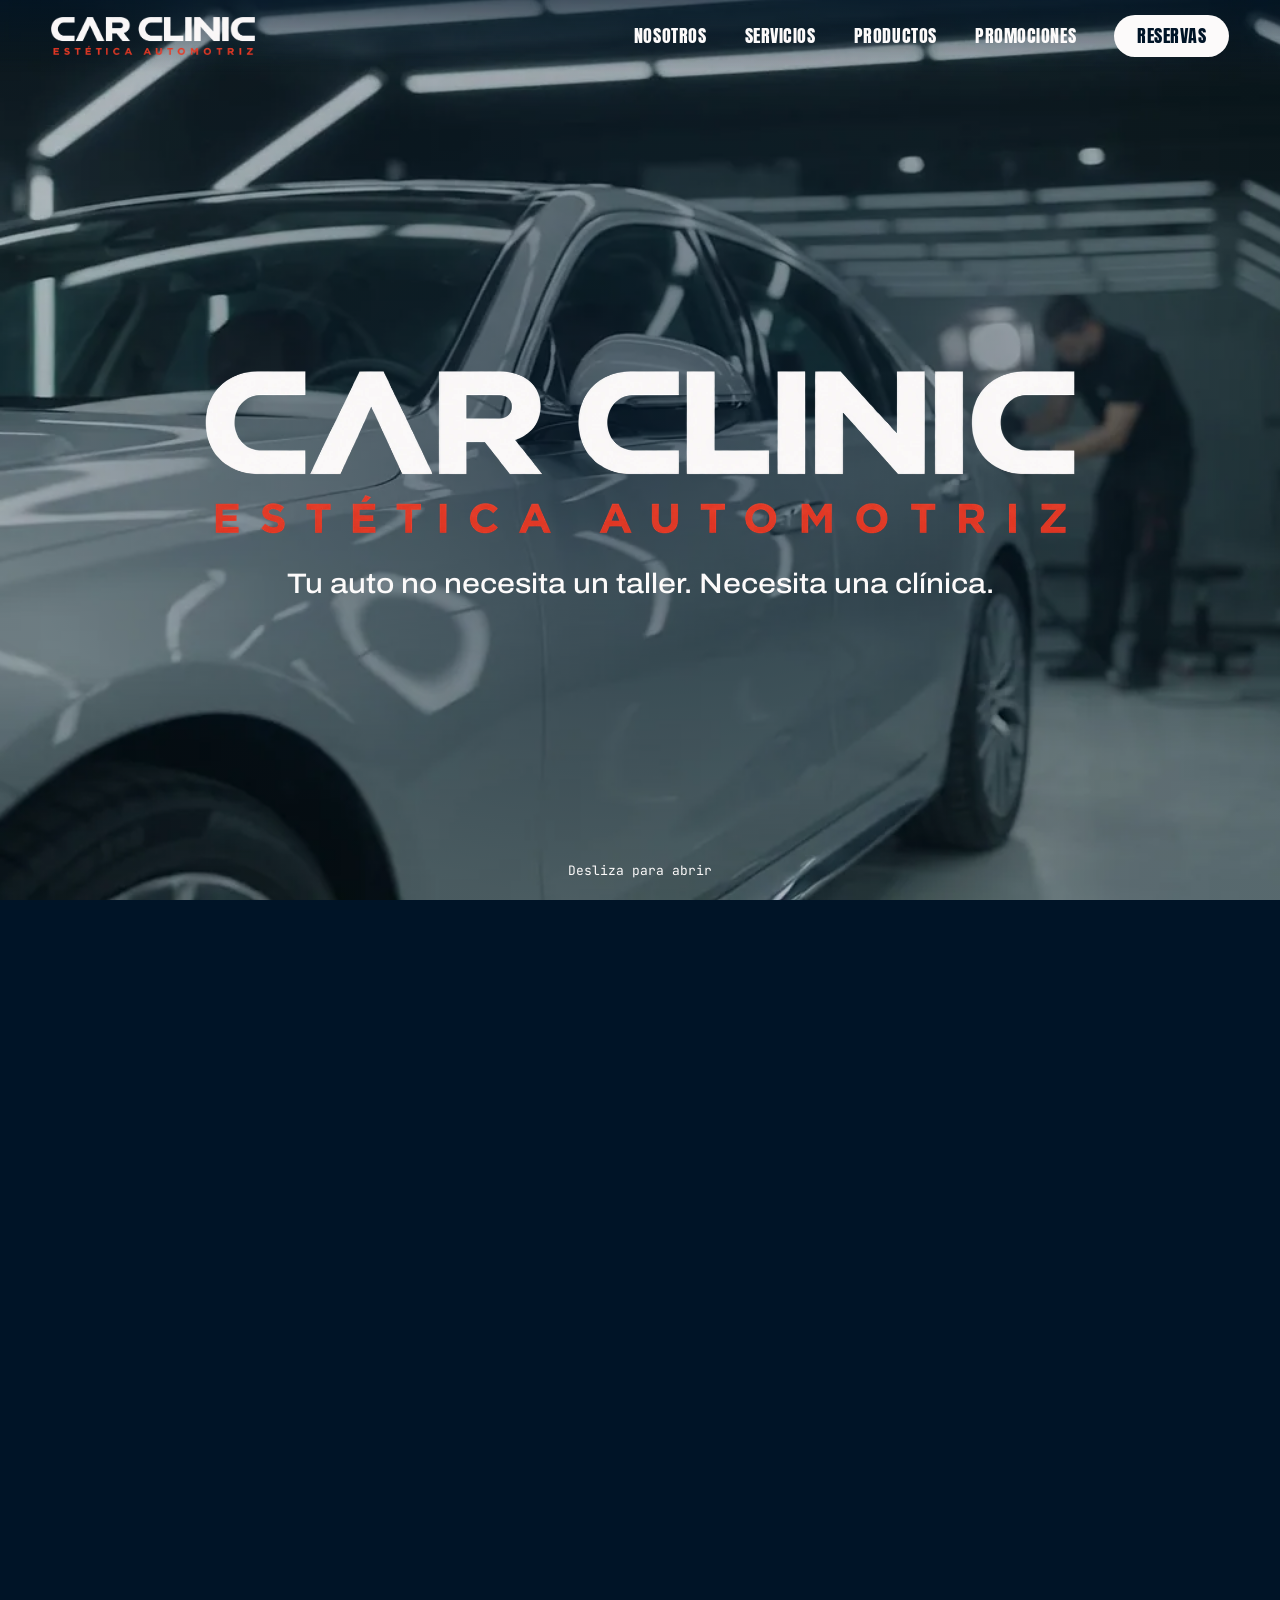
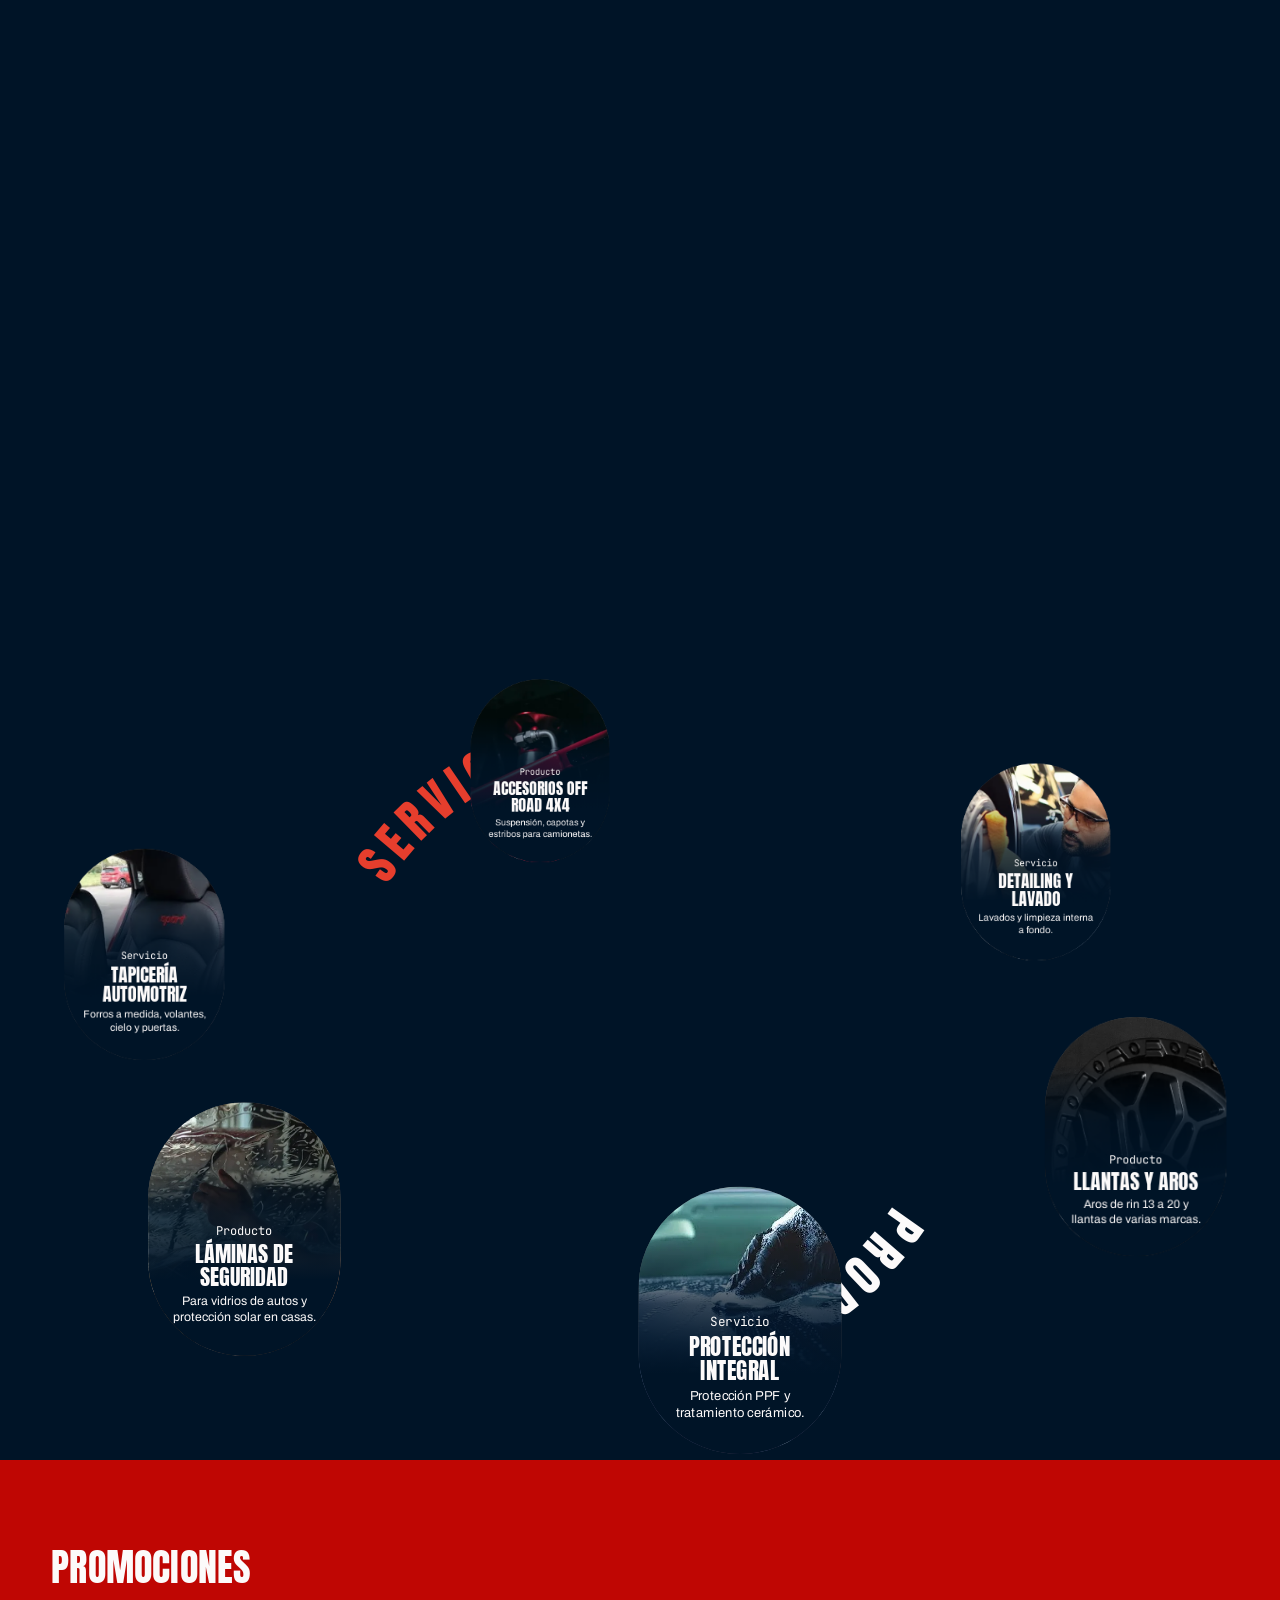
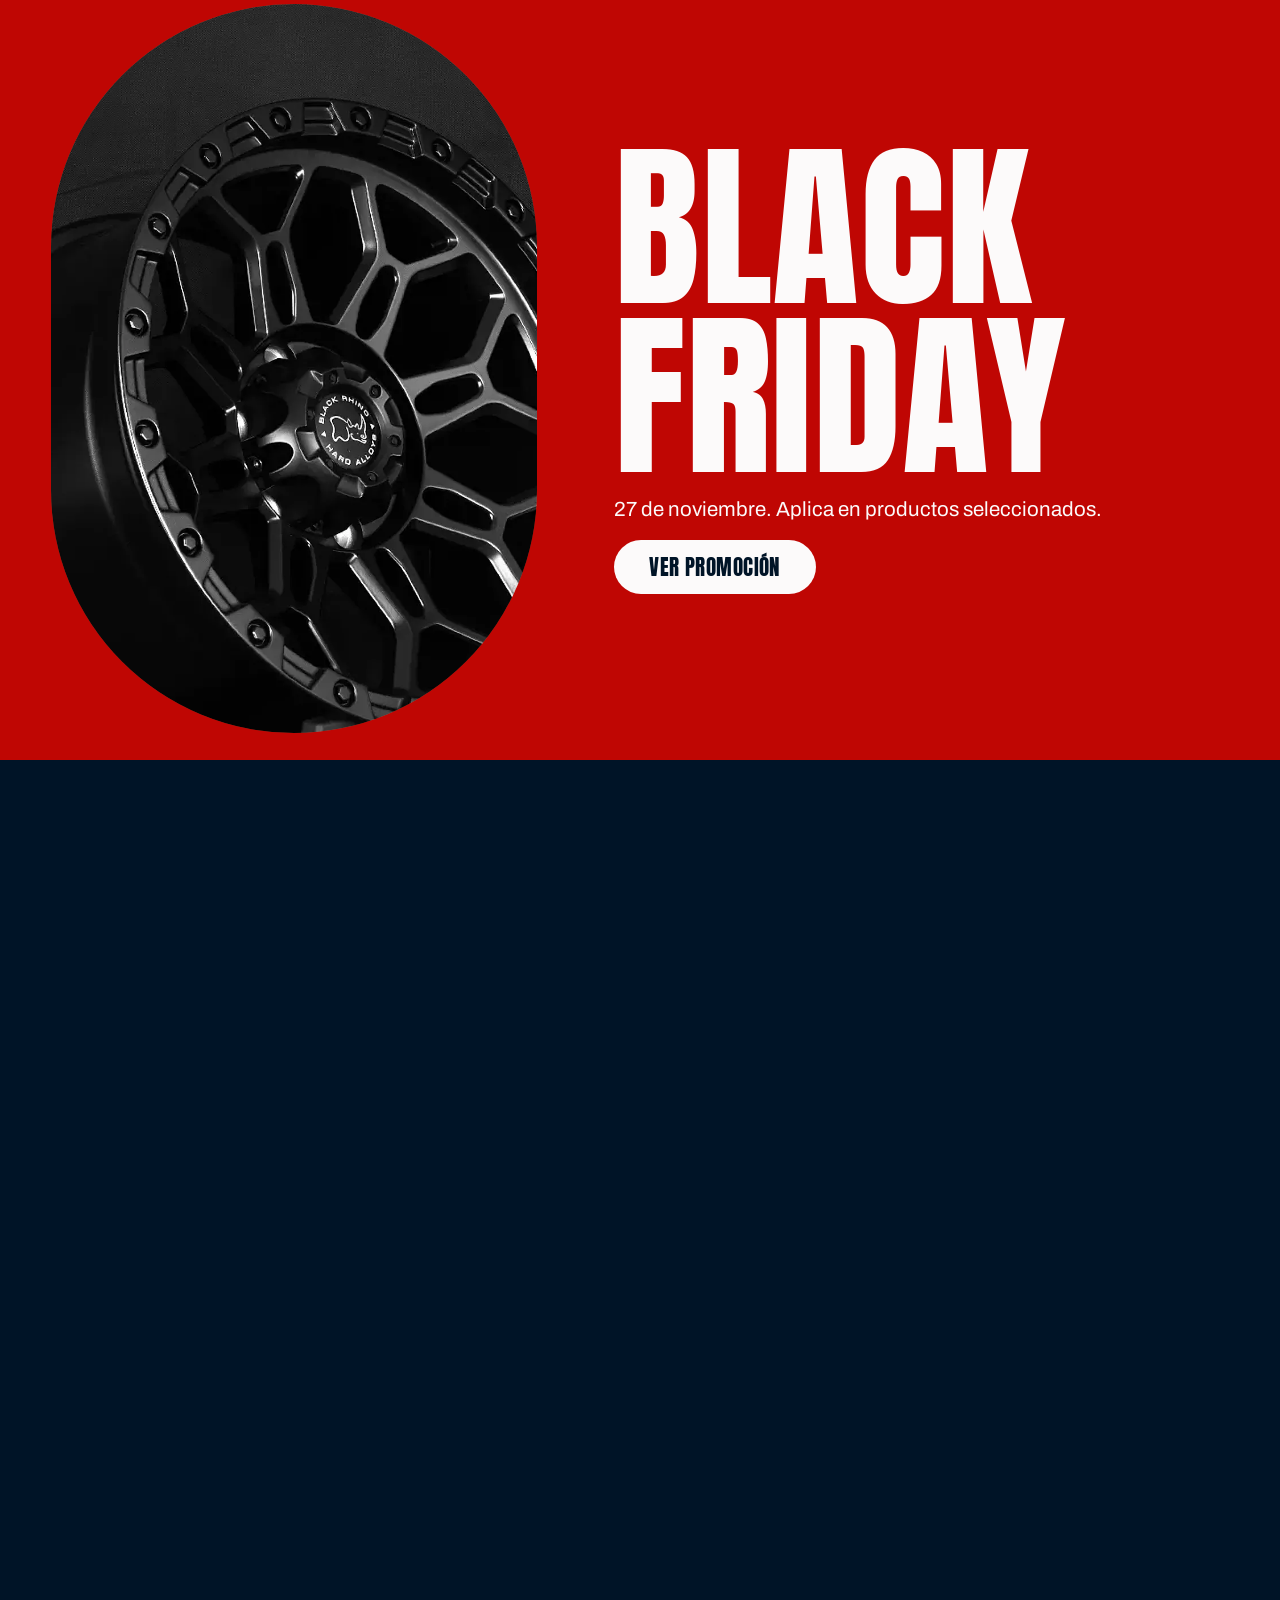
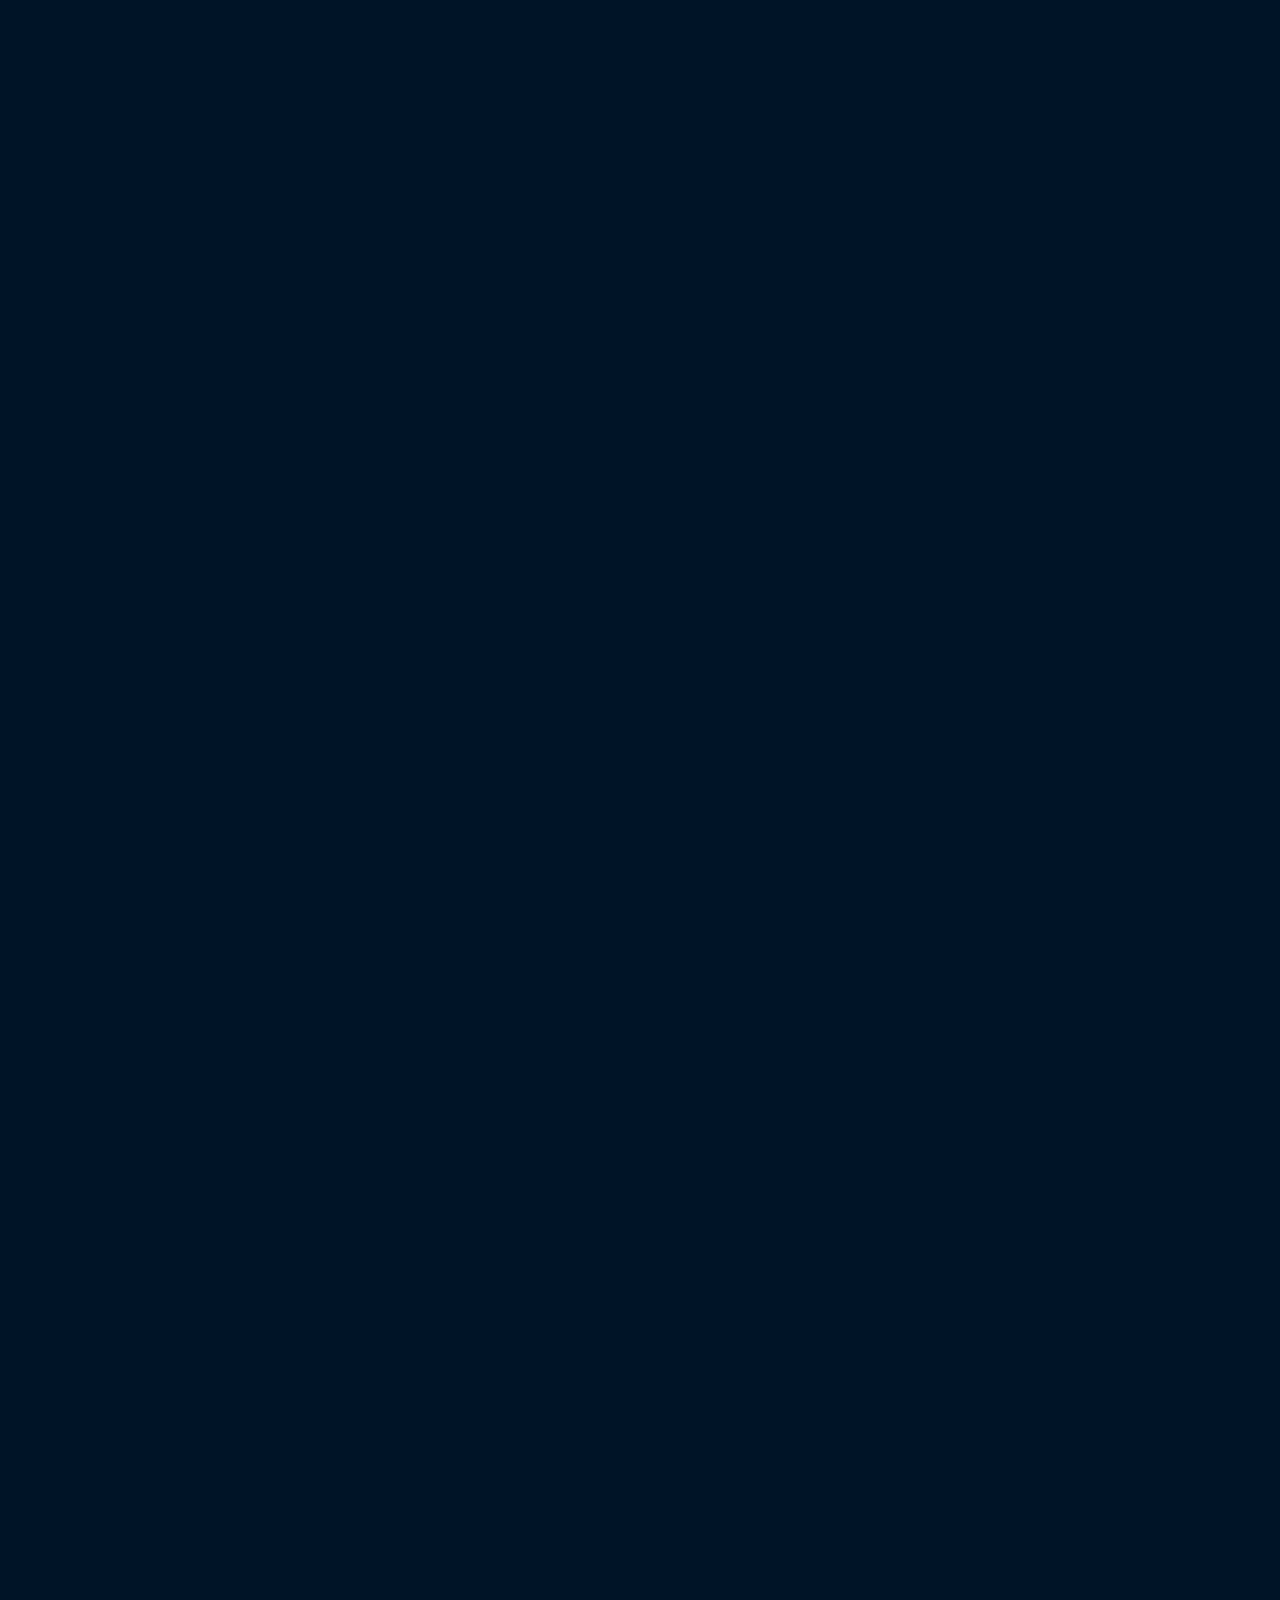
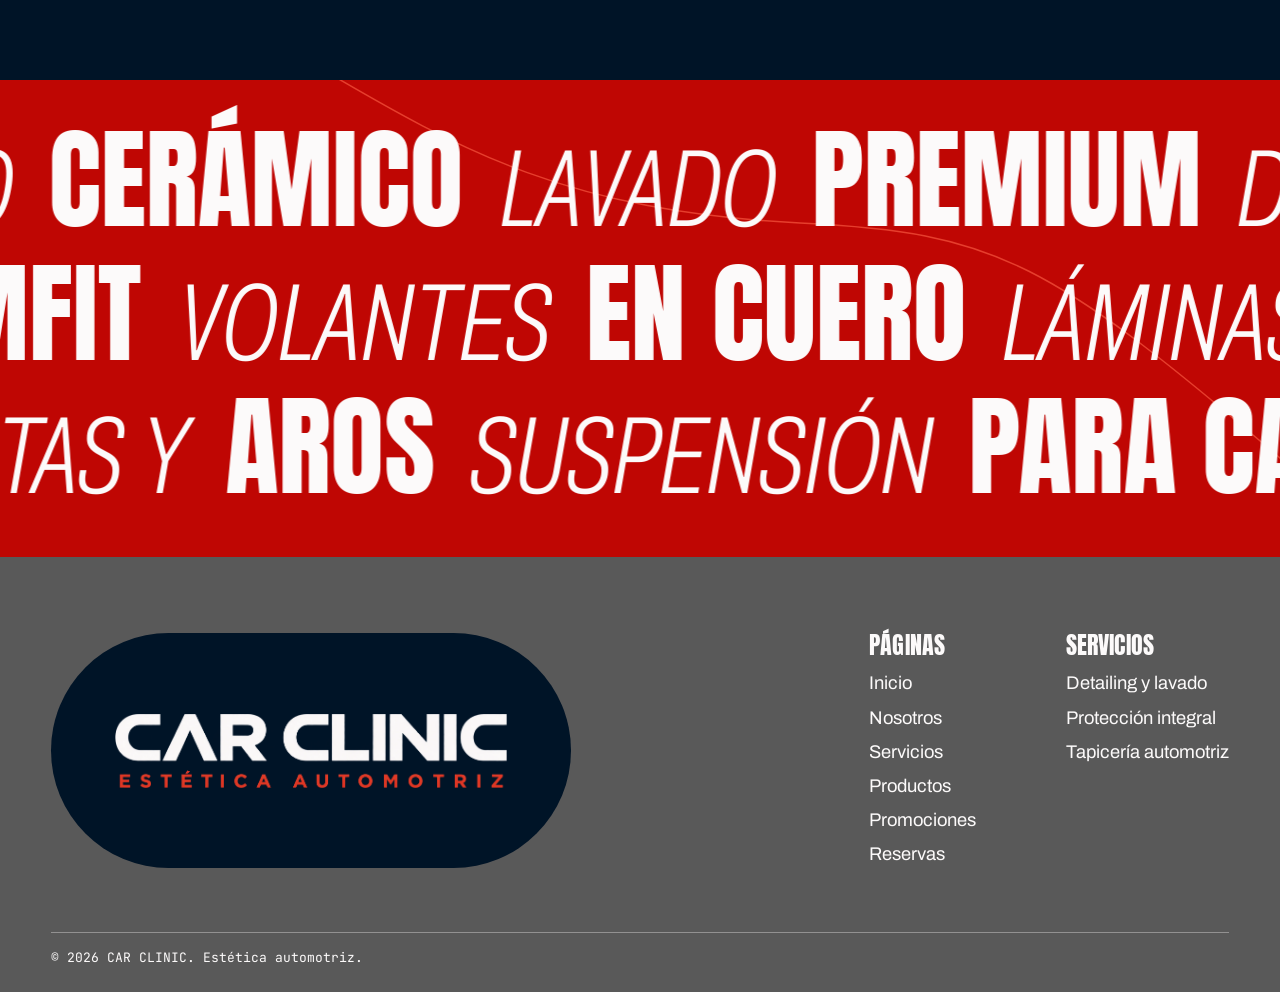
==== index.html @ 310c9ae5 "Agrega la primera versión del sitio de CAR CLINIC Incluye landing, Nosotros, Servicios, Promociones," ====
<!doctype html>
<html lang="es">
<head>
<meta charset="utf-8">
<meta name="viewport" content="width=device-width, initial-scale=1">
<title>CAR CLINIC | Estética automotriz</title>
<meta name="description" content="Detailing, protección PPF, tratamiento cerámico, tapicería, láminas de seguridad, llantas y accesorios 4x4.">
<meta name="theme-color" content="#001427">
<link rel="icon" type="image/png" href="assets/img/favicon.png">
<link rel="preload" href="assets/fonts/anton-latin-400-normal.woff2" as="font" type="font/woff2" crossorigin>
<link rel="stylesheet" href="assets/css/main.css">
</head>
<body>
<a class="skip" href="#contenido">Saltar al contenido</a>
<header class="site-header">
  <a class="brand" href="index.html"><img src="assets/img/logo-sm.webp" width="520" height="97" alt="CAR CLINIC, inicio"></a>
  <button class="nav-toggle" type="button" aria-expanded="false" aria-controls="menu" aria-label="Abrir menú"><span></span><span></span></button>
  <nav class="site-nav" id="menu" aria-label="Principal">
    <ul>
      <li><a href="nosotros.html">Nosotros</a></li>
      <li><a href="servicios.html">Servicios</a></li>
      <li><a href="productos.html">Productos</a></li>
      <li><a href="promociones.html">Promociones</a></li>
      <li><a href="reservas.html" class="nav-cta">Reservas</a></li>
    </ul>
  </nav>
</header>
<main id="contenido">
<section class="gate" data-gate>
  <div class="gate__stage">
    <div class="gate__about">
      <div class="gate__copy">
        <h2 class="display">Nosotros</h2>
        <p>CAR CLINIC es estética automotriz con mentalidad de clínica. Revisamos cada auto con precisión, lo protegemos y te lo devolvemos en su mejor forma.</p>
        <a class="btn" href="nosotros.html">Conócenos</a>
      </div>
      <div class="gate__photo"><img src="assets/img/home-about.webp" width="1152" height="1440" alt="Técnico trabajando junto a un auto plateado en un taller iluminado"></div>
    </div>
    <div class="gate__door">
      <video autoplay muted loop playsinline preload="auto" poster="assets/img/poster.webp" aria-hidden="true"><source src="assets/video/hero.mp4" type="video/mp4"></video>
      <div class="gate__shade"></div>
      <div class="gate__slats"></div>
      <div class="gate__title">
        <h1><img src="assets/img/logo.webp" width="1654" height="309" alt="CAR CLINIC, Estética Automotriz"></h1>
        <p class="gate__phrase">Tu auto no necesita un taller. Necesita una clínica.</p>
      </div>
      <p class="gate__cue mono">Desliza para abrir</p>
    </div>
    <div class="gate__edge" aria-hidden="true"></div>
  </div>
</section>

<section class="orbit" data-orbit aria-labelledby="orbit-title">
  <h2 class="sr-only" id="orbit-title">Servicios y productos</h2>
  <div class="orbit__stage">
    <div class="orbit__hub">
      <img class="orbit__fallback" src="assets/img/card-llantas.webp" width="900" height="600" loading="lazy" alt="">
      <canvas data-wheel aria-hidden="true"></canvas>
      <svg class="orbit__ring" viewBox="0 0 640 640" aria-hidden="true">
        <defs><path id="ring-path" d="M320 320m-292 0a292 292 0 1 1 584 0a292 292 0 1 1-584 0"/></defs>
        <text class="ring-a"><textPath href="#ring-path" startOffset="9%">SERVICIOS</textPath></text>
        <text class="ring-b"><textPath href="#ring-path" startOffset="59%">PRODUCTOS</textPath></text>
      </svg>
    </div>
    <ul class="orbit__cards">
        <li class="ocard"><a href="servicios.html#detailing"><img src="assets/img/card-detailing.webp" width="800" height="533" loading="lazy" alt=""><span class="ocard__txt"><small>Servicio</small><strong>Detailing y lavado</strong><span>Lavados y limpieza interna a fondo.</span></span></a></li>
        <li class="ocard"><a href="productos.html"><img src="assets/img/card-llantas.webp" width="800" height="533" loading="lazy" alt=""><span class="ocard__txt"><small>Producto</small><strong>Llantas y aros</strong><span>Aros de rin 13 a 20 y llantas de varias marcas.</span></span></a></li>
        <li class="ocard"><a href="servicios.html#proteccion"><img src="assets/img/card-proteccion.webp" width="800" height="533" loading="lazy" alt=""><span class="ocard__txt"><small>Servicio</small><strong>Protección integral</strong><span>Protección PPF y tratamiento cerámico.</span></span></a></li>
        <li class="ocard"><a href="productos.html"><img src="assets/img/card-laminas.webp" width="800" height="533" loading="lazy" alt=""><span class="ocard__txt"><small>Producto</small><strong>Láminas de seguridad</strong><span>Para vidrios de autos y protección solar en casas.</span></span></a></li>
        <li class="ocard"><a href="servicios.html#tapiceria"><img src="assets/img/card-tapiceria.webp" width="800" height="533" loading="lazy" alt=""><span class="ocard__txt"><small>Servicio</small><strong>Tapicería automotriz</strong><span>Forros a medida, volantes, cielo y puertas.</span></span></a></li>
        <li class="ocard"><a href="productos.html"><img src="assets/img/card-accesorios.webp" width="800" height="533" loading="lazy" alt=""><span class="ocard__txt"><small>Producto</small><strong>Accesorios off road 4x4</strong><span>Suspensión, capotas y estribos para camionetas.</span></span></a></li>
    </ul>
  </div>
</section>

<section class="engine" data-engine>
  <div class="engine__stage">
    <div class="promo">
      <h2 class="promo__heading display">Promociones</h2>
      <div class="promo-grid">
        <article class="promo-col" data-promo>
          <img class="promo-col__bg" src="assets/img/bf-capsula.webp" width="960" height="1280" loading="lazy" alt="">
          <div class="capsule">
            <img src="assets/img/bf-capsula.webp" width="960" height="1280" loading="lazy" alt="Aro negro sobre fondo oscuro">
            <video data-src="assets/video/promo-black-friday.mp4" muted loop playsinline preload="none" aria-hidden="true"></video>
          </div>
          <div class="promo-col__txt">
            <h3 class="display">Black<br>Friday</h3>
            <p class="promo-col__note">27 de noviembre. Aplica en productos seleccionados.</p>
            <div data-countdown>
              <div class="countdown countdown__units">
                <div><b data-unit="d">00</b><small>días</small></div>
                <div><b data-unit="h">00</b><small>horas</small></div>
                <div><b data-unit="m">00</b><small>min</small></div>
                <div><b data-unit="s">00</b><small>seg</small></div>
              </div>
              <p class="countdown__live">Es hoy</p>
            </div>
            <a class="btn btn--paper" href="promociones.html">Ver promoción</a>
          </div>
        </article>
      </div>
    </div>
    <div class="pistons" aria-hidden="true"><i></i><i></i><i></i><i></i></div>
    <div class="reserve">
      <h2 class="reserve__title display">Enciende el cambio</h2>
      <a class="ignition" href="reservas.html" data-ignition>
        <svg class="tach" viewBox="0 0 600 600" aria-hidden="true"></svg>
        <span class="ignition__btn"><span>Reserva</span><span>ya</span></span>
      </a>
      <p class="reserve__hint mono">Acerca el cursor y acelera</p>
    </div>
  </div>
</section>
<section class="ticker" aria-label="Lo que ofrecemos">
  <svg class="ticker__road" viewBox="0 0 1440 400" preserveAspectRatio="none" aria-hidden="true"><path d="M360 -10 C 520 60, 640 110, 900 120 C 1120 128, 1180 150, 1460 330"/></svg>
  <div class="ticker__row" data-ticker data-speed="46"><div class="ticker__track"><div class="ticker__group"><span class="t-thin">Protección</span><span class="t-bold">PPF</span><span class="t-thin">Tratamiento</span><span class="t-bold">Cerámico</span><span class="t-thin">Lavado</span><span class="t-bold">Premium</span><span class="t-thin">Detailing</span><span class="t-bold">Completo</span></div></div></div>
  <div class="ticker__row" data-ticker="rev" data-speed="54"><div class="ticker__track"><div class="ticker__group"><span class="t-thin">Láminas de</span><span class="t-bold">Seguridad</span><span class="t-thin">Tapicería</span><span class="t-bold">A medida</span><span class="t-thin">Forros</span><span class="t-bold">Slimfit</span><span class="t-thin">Volantes</span><span class="t-bold">En cuero</span></div></div></div>
  <div class="ticker__row" data-ticker data-speed="50"><div class="ticker__track"><div class="ticker__group"><span class="t-thin">Accesorios</span><span class="t-bold">Off road 4x4</span><span class="t-thin">Llantas y</span><span class="t-bold">Aros</span><span class="t-thin">Suspensión</span><span class="t-bold">Para camionetas</span><span class="t-thin">Roll bar y</span><span class="t-bold">Estribos</span></div></div></div>
</section>
</main>
<footer class="site-footer">
  <div class="site-footer__top">
    <a class="site-footer__logo" href="index.html"><img src="assets/img/logo.webp" width="1654" height="309" loading="lazy" alt="CAR CLINIC, Estética Automotriz"></a>
    <div class="site-footer__cols">
      <div>
        <h2 class="display">Páginas</h2>
        <ul>
          <li><a href="index.html">Inicio</a></li>
          <li><a href="nosotros.html">Nosotros</a></li>
          <li><a href="servicios.html">Servicios</a></li>
          <li><a href="productos.html">Productos</a></li>
          <li><a href="promociones.html">Promociones</a></li>
          <li><a href="reservas.html">Reservas</a></li>
        </ul>
      </div>
      <div>
        <h2 class="display">Servicios</h2>
        <ul>
          <li><a href="servicios.html#detailing">Detailing y lavado</a></li>
          <li><a href="servicios.html#proteccion">Protección integral</a></li>
          <li><a href="servicios.html#tapiceria">Tapicería automotriz</a></li>
        </ul>
      </div>
    </div>
  </div>
  <p class="site-footer__legal mono">© 2026 CAR CLINIC. Estética automotriz.</p>
</footer>
<script src="assets/vendor/gsap.min.js"></script>
<script src="assets/vendor/ScrollTrigger.min.js"></script>
<script src="assets/vendor/lenis.min.js"></script>
<script src="assets/js/main.js"></script>
<script src="assets/js/home.js"></script>
<script src="assets/js/wheel.js"></script>
</body>
</html>
---- assets/css/main.css ----
@font-face { font-family: 'Anton'; src: url('../fonts/anton-latin-400-normal.woff2') format('woff2'); font-weight: 400; font-display: swap; }
@font-face { font-family: 'Archivo'; src: url('../fonts/archivo-latin-standard-normal.woff2') format('woff2'); font-weight: 100 900; font-stretch: 62% 125%; font-style: normal; font-display: swap; }
@font-face { font-family: 'Archivo'; src: url('../fonts/archivo-latin-standard-italic.woff2') format('woff2'); font-weight: 100 900; font-stretch: 62% 125%; font-style: italic; font-display: swap; }
@font-face { font-family: 'JetBrains Mono'; src: url('../fonts/jetbrains-mono-latin-400-normal.woff2') format('woff2'); font-weight: 400; font-display: swap; }
@font-face { font-family: 'JetBrains Mono'; src: url('../fonts/jetbrains-mono-latin-500-normal.woff2') format('woff2'); font-weight: 500; font-display: swap; }

:root {
  --navy: #001427;
  --sage: #708D81;
  --paper: #FCFAFA;
  --coral: #E63E2D;
  --red: #BF0603;
  --gray: #595959;

  --display: 'Anton', Impact, 'Arial Narrow', sans-serif;
  --text: 'Archivo', system-ui, sans-serif;
  --mono: 'JetBrains Mono', ui-monospace, monospace;

  --gutter: clamp(1rem, 4vw, 4rem);
  --header-h: 72px;
  --strip-h: 44px;
}

*, *::before, *::after { box-sizing: border-box; }
html { -webkit-text-size-adjust: 100%; background: var(--navy); overflow-x: clip; }
html.lenis, html.lenis body { height: auto; }
.lenis.lenis-smooth { scroll-behavior: auto !important; }
.lenis.lenis-stopped { overflow: hidden; }
body {
  margin: 0;
  font-family: var(--text);
  font-size: clamp(1rem, .95rem + .25vw, 1.1875rem);
  line-height: 1.55;
  color: var(--navy);
  background: var(--paper);
  overflow-x: clip;
}
img, video, canvas, svg { display: block; max-width: 100%; }
img { height: auto; }
a { color: inherit; }
h1, h2, h3, p, ul, figure { margin: 0; }
ul { padding: 0; list-style: none; }
:focus-visible { outline: 2px solid var(--coral); outline-offset: 3px; }

.sr-only { position: absolute; width: 1px; height: 1px; overflow: hidden; clip-path: inset(50%); white-space: nowrap; }
.skip { position: fixed; top: -100px; left: 1rem; z-index: 200; background: var(--paper); color: var(--navy); padding: .5rem 1rem; }
.skip:focus { top: .5rem; }

.display { font-family: var(--display); font-weight: 400; text-transform: uppercase; line-height: 1; letter-spacing: .005em; }
.mono { font-family: var(--mono); font-size: .8125rem; line-height: 1.4; }
.mask { display: block; overflow: hidden; padding-top: .14em; margin-top: -.14em; }
.mask > span { display: block; }

.btn {
  display: inline-flex; align-items: center; justify-content: center;
  min-height: 54px; padding: .55em 1.7em;
  border: 0; border-radius: 999px;
  font-family: var(--display); font-size: 1.3125rem; line-height: 1; letter-spacing: .02em; text-transform: uppercase; text-decoration: none;
  color: var(--paper); background: var(--navy);
  cursor: pointer;
  transition: background-color .2s, color .2s;
}
.btn--coral { background: var(--coral); color: var(--navy); }
.btn--paper { background: var(--paper); color: var(--navy); }
@media (hover: hover) {
  .btn:hover { background: var(--coral); color: var(--navy); }
  .btn--coral:hover, .btn--paper:hover { background: var(--navy); color: var(--paper); }
}

/* Encabezado */
.site-header {
  position: fixed; inset: 0 0 auto 0; z-index: 100;
  display: flex; align-items: center; justify-content: space-between;
  height: var(--header-h); padding: 0 var(--gutter);
  color: var(--paper);
  background: linear-gradient(to bottom, rgba(0, 20, 39, .6), rgba(0, 20, 39, 0));
  transition: background-color .25s;
}
.site-header.is-solid, .site-header--solid { background: var(--navy); }
.brand { display: block; flex: none; }
.brand img { width: auto; height: 38px; }
.site-nav ul { display: flex; align-items: center; gap: clamp(1.25rem, 3vw, 2.75rem); }
.site-nav a { font-family: var(--display); font-size: 1.125rem; letter-spacing: .03em; text-transform: uppercase; text-decoration: none; }
.site-nav a:not(.nav-cta) { position: relative; padding: .25em 0; }
.site-nav a:not(.nav-cta)::after {
  content: ''; position: absolute; left: 0; right: 0; bottom: 0; height: 2px;
  background: var(--coral); transform: scaleX(0); transform-origin: left; transition: transform .25s;
}
.site-nav a[aria-current='page']::after { transform: scaleX(1); }
@media (hover: hover) { .site-nav a:hover::after { transform: scaleX(1); } }
.nav-cta { display: inline-flex; align-items: center; min-height: 42px; padding: 0 1.25em; border-radius: 999px; background: var(--paper); color: var(--navy); transition: background-color .2s; }
.nav-cta[aria-current='page'] { background: var(--coral); }
@media (hover: hover) { .nav-cta:hover { background: var(--coral); } }
.nav-toggle { display: none; width: 48px; height: 48px; margin-right: -8px; padding: 0; border: 0; background: none; color: inherit; cursor: pointer; }
.nav-toggle span { display: block; width: 28px; height: 2px; margin: 8px auto; background: currentColor; transition: transform .25s; }
.nav-open .nav-toggle span:first-child { transform: translateY(5px) rotate(45deg); }
.nav-open .nav-toggle span:last-child { transform: translateY(-5px) rotate(-45deg); }

@media (max-width: 900px) {
  :root { --header-h: 64px; }
  .brand img { height: 32px; }
  .nav-toggle { display: block; position: relative; z-index: 2; }
  .site-nav {
    position: fixed; inset: 0; display: flex; align-items: center;
    padding: var(--header-h) var(--gutter) 2rem;
    background: var(--navy);
    visibility: hidden; opacity: 0; transition: opacity .25s, visibility .25s;
  }
  .nav-open .site-nav { visibility: visible; opacity: 1; }
  .site-nav ul { flex-direction: column; align-items: flex-start; gap: .75rem; }
  .site-nav a { font-size: clamp(2.75rem, 13vw, 4rem); line-height: 1.1; }
  .nav-cta { min-height: 0; padding: .1em .45em; }
}

/* Letras animadas */
.ticker { position: relative; overflow: hidden; padding: clamp(1.5rem, 3vw, 3rem) 0; background: var(--red); color: var(--paper); }
.ticker__row { white-space: nowrap; font-size: clamp(3.25rem, 8.6vw, 9.5rem); line-height: 1.12; text-transform: uppercase; }
.ticker__track { display: inline-flex; will-change: transform; }
.ticker__group { display: inline-flex; align-items: baseline; gap: .32em; padding-right: .32em; }
.t-thin { font-family: var(--text); font-style: italic; font-weight: 200; font-stretch: 62%; }
.t-bold { font-family: var(--display); }
.ticker__road { position: absolute; inset: 0; width: 100%; height: 100%; pointer-events: none; }
.ticker__road path { fill: none; stroke: var(--coral); stroke-width: 1.5; vector-effect: non-scaling-stroke; }

/* Pie */
.site-footer { background: var(--gray); color: var(--paper); padding: clamp(3rem, 6vw, 5rem) var(--gutter) 1.5rem; }
.site-footer__top { display: flex; flex-wrap: wrap; justify-content: space-between; gap: 3rem clamp(3rem, 8vw, 8rem); }
.site-footer__logo { display: flex; align-items: center; justify-content: center; width: min(100%, 520px); padding: clamp(1.75rem, 3.5vw, 3rem) clamp(2.25rem, 5vw, 4.5rem); border-radius: 999px; background: var(--navy); }
.site-footer__logo img { width: 100%; }
.site-footer__cols { display: flex; flex-wrap: wrap; gap: 2.5rem clamp(3rem, 7vw, 7rem); }
.site-footer h2 { margin-bottom: .75rem; font-size: 1.5rem; }
.site-footer li + li { margin-top: .35rem; }
.site-footer li a { text-decoration: none; }
@media (hover: hover) { .site-footer li a:hover { text-decoration: underline; text-underline-offset: 4px; } }
.site-footer__legal { margin-top: clamp(2.5rem, 5vw, 4rem); padding-top: 1rem; border-top: 1px solid rgba(252, 250, 250, .35); }

/* Portada de páginas internas */
.page-hero { position: relative; display: flex; align-items: flex-end; height: 100svh; min-height: 560px; overflow: hidden; background: var(--navy); color: var(--paper); }
.page-hero__img { position: absolute; left: 0; top: -6%; width: 100%; height: 112%; max-width: none; object-fit: cover; }
.page-hero::after { content: ''; position: absolute; inset: 0; background: linear-gradient(to top, rgba(0, 20, 39, .82), rgba(0, 20, 39, .08) 58%, rgba(0, 20, 39, .3)); }
.page-hero__title { position: relative; z-index: 1; width: 100%; padding: 0 var(--gutter) clamp(1.25rem, 3vw, 2.5rem); font-size: clamp(4.5rem, 17.5vw, 21rem); line-height: .98; }

/* Landing: video y puerta */
.gate { position: relative; height: 240svh; background: var(--navy); }
.gate__stage { position: sticky; top: 0; height: 100svh; overflow: hidden; }
.gate__about { position: absolute; inset: 0; display: grid; grid-template-columns: 1fr 1fr; background: var(--paper); }
.gate__copy { display: flex; flex-direction: column; justify-content: center; align-items: flex-start; gap: clamp(1.25rem, 2.5vw, 2rem); padding: calc(var(--header-h) + 1rem) var(--gutter) 2rem; }
.gate__copy h2 { font-size: clamp(4.5rem, 11.5vw, 13rem); }
.gate__copy p { max-width: 34em; font-size: clamp(1.125rem, 1.5vw, 1.5rem); line-height: 1.45; }
.gate__photo { position: relative; min-height: 0; }
.gate__photo img { position: absolute; inset: 0; width: 100%; height: 100%; object-fit: cover; }
.gate__door { position: absolute; inset: 0; background: var(--navy); will-change: clip-path; }
.gate__door video { width: 100%; height: 100%; object-fit: cover; }
.gate__shade { position: absolute; inset: 0; background: radial-gradient(ellipse at center, rgba(0, 20, 39, .62), rgba(0, 20, 39, .3) 72%); }
.gate__slats {
  position: absolute; inset: 0; opacity: 0;
  background: repeating-linear-gradient(to bottom, rgba(0, 20, 39, 0) 0 30px, rgba(0, 20, 39, .7) 30px 33px, rgba(252, 250, 250, .16) 33px 35px);
}
.gate__title { position: absolute; inset: 0; display: flex; flex-direction: column; align-items: center; justify-content: center; gap: clamp(1rem, 2.5vw, 2rem); padding: var(--header-h) var(--gutter) 0; color: var(--paper); text-align: center; }
.gate__title h1 { width: min(68vw, 980px); }
.gate__title h1 img { width: 100%; }
.gate__phrase { font-size: clamp(1.125rem, 2.2vw, 2.125rem); font-weight: 500; font-stretch: 112%; line-height: 1.25; }
.gate__cue { position: absolute; left: 0; right: 0; bottom: 1.25rem; color: var(--paper); text-align: center; }
.gate__edge {
  position: absolute; left: 0; right: 0; bottom: 0; height: clamp(64px, 12vh, 120px); opacity: 0;
  background: repeating-linear-gradient(to bottom, var(--navy) 0 11px, var(--gray) 11px 13px);
  border-bottom: 10px solid var(--coral);
}

@media (max-width: 900px) {
  .gate__about { grid-template-columns: 1fr; grid-template-rows: auto minmax(0, 1fr); }
  .gate__copy { padding-bottom: 1.5rem; }
  .gate__copy h2 { font-size: clamp(4rem, 21vw, 8rem); }
  .gate__title h1 { width: min(86vw, 640px); }
}

/* Landing: rueda y órbita */
.orbit { --hub: min(60svh, 42vw); --cw: clamp(165px, min(15vw, 24svh), 320px); position: relative; overflow: hidden; background: var(--navy); color: var(--paper); }
.orbit__stage { position: relative; z-index: 0; height: max(100svh, 780px); }
.orbit__hub { position: absolute; left: 50%; top: calc(50% + var(--header-h) / 2); width: var(--hub); height: var(--hub); margin: calc(var(--hub) / -2) 0 0 calc(var(--hub) / -2); pointer-events: none; }
.orbit__hub canvas { position: absolute; inset: 0; z-index: 5; width: 100%; height: 100%; }
.orbit__fallback { display: none; position: absolute; z-index: 5; inset: 9%; width: 82%; height: 82%; object-fit: cover; border-radius: 50%; }
.no-webgl .orbit__fallback { display: block; }
.no-webgl .orbit__hub canvas { display: none; }
.orbit__ring { position: absolute; z-index: 0; left: -11%; top: -11%; width: 122%; max-width: none; height: 122%; animation: ring-spin 44s linear infinite; }
.orbit__ring text { font-family: var(--display); font-size: 45px; letter-spacing: 7px; }
.orbit__ring .ring-a { fill: var(--coral); }
.orbit__ring .ring-b { fill: var(--paper); }
@keyframes ring-spin { to { transform: rotate(360deg); } }
.orbit__cards { position: absolute; left: 50%; top: calc(50% + var(--header-h) / 2); width: 0; height: 0; }
.ocard { position: absolute; left: calc(var(--cw) / -2); top: calc(var(--cw) * -.66); width: var(--cw); height: calc(var(--cw) * 1.32); will-change: transform; }
.ocard:hover, .ocard:focus-within { z-index: 40 !important; }
.ocard a { position: relative; display: block; width: 100%; height: 100%; overflow: hidden; border-radius: 999px; background: var(--gray); color: var(--paper); text-decoration: none; transition: transform .3s; }
.ocard img { position: absolute; inset: 0; width: 100%; height: 100%; object-fit: cover; transition: transform .6s; }
.ocard a::after { content: ''; position: absolute; inset: 0; background: linear-gradient(to top, var(--navy) 30%, rgba(0, 20, 39, .78) 56%, rgba(0, 20, 39, 0) 80%); }
.ocard__txt { position: absolute; z-index: 1; left: 11%; right: 11%; bottom: 12%; display: block; text-align: center; }
.ocard__txt small { display: block; margin-bottom: .2em; font-family: var(--mono); font-size: .75rem; color: var(--paper); }
.ocard__txt strong { display: block; font-family: var(--display); font-size: max(1.125rem, calc(var(--cw) * .112)); font-weight: 400; line-height: 1.08; text-transform: uppercase; }
.ocard__txt span { display: block; margin-top: .4em; font-size: max(.75rem, calc(var(--cw) * .064)); line-height: 1.3; }
@media (hover: hover) {
  .ocard a:hover { transform: scale(1.07); }
  .ocard a:hover img { transform: scale(1.08); }
}
@media (max-width: 900px) {
  .orbit { --hub: min(70vw, 42svh); --cw: min(58vw, 240px); padding: calc(var(--header-h) + 3.5rem) 0 2.5rem; }
  .orbit__stage { height: auto; }
  .orbit__hub { position: relative; left: auto; top: auto; margin: 0 auto calc(var(--hub) * .2); }
  .orbit__cards { position: static; display: flex; gap: 1rem; width: auto; height: auto; padding: 0 var(--gutter); overflow-x: auto; scroll-snap-type: x mandatory; scrollbar-width: none; }
  .orbit__cards::-webkit-scrollbar { display: none; }
  .ocard { position: relative; left: auto; top: auto; flex: none; scroll-snap-align: center; }
}

/* Landing: promoción, pistones y reserva */
.engine { position: relative; height: 380svh; background: var(--navy); }
.engine__stage { position: sticky; top: 0; height: 100svh; overflow: hidden; }
.promo { position: absolute; inset: 0; z-index: 0; display: flex; flex-direction: column; padding: calc(var(--header-h) + 1rem) var(--gutter) clamp(1rem, 3vh, 2rem); background: var(--red); color: var(--paper); }
.promo__heading { position: relative; z-index: 1; margin-bottom: clamp(.75rem, 2vh, 1.25rem); font-size: clamp(1.75rem, 3vw, 3rem); }
.promo-grid { flex: 1; min-height: 0; display: grid; grid-auto-flow: column; grid-auto-columns: minmax(0, 1fr); }
.promo-col { min-height: 0; display: flex; flex-direction: column; gap: 1.25rem; padding: 0 clamp(1rem, 2vw, 2rem); }
.promo-col + .promo-col { border-left: 1px solid var(--coral); }
.promo-col__bg { position: absolute; inset: -40px; width: calc(100% + 80px); max-width: none; height: calc(100% + 80px); object-fit: cover; filter: blur(28px) saturate(1.3); opacity: 0; transition: opacity .5s; pointer-events: none; }
.promo-col.is-playing .promo-col__bg { opacity: .55; }
.capsule { position: relative; z-index: 1; flex: none; aspect-ratio: 2 / 3; overflow: hidden; border-radius: 999px; background: var(--coral); }
.capsule img, .capsule video { position: absolute; inset: 0; width: 100%; height: 100%; object-fit: cover; }
.capsule video { opacity: 0; transition: opacity .35s; }
.is-playing .capsule video { opacity: 1; }
.promo-col__txt { position: relative; z-index: 1; display: flex; flex-direction: column; align-items: flex-start; gap: clamp(.5rem, 1.8svh, 1.5rem); min-width: 0; }
.promo-col__txt h3 { font-size: clamp(3rem, 4vw, 4.5rem); line-height: .95; }
.promo-col__note { font-size: clamp(1.125rem, 1.6vw, 1.5rem); line-height: 1.35; }
.promo-col:only-child { flex-direction: row; align-items: stretch; gap: clamp(2rem, 6vw, 7rem); padding: 0; }
.promo-col:only-child .capsule { height: 100%; }
.promo-col:only-child .promo-col__txt { flex: 1; justify-content: center; }
.promo-col:only-child .promo-col__txt h3 { font-size: clamp(4rem, min(14vw, 22svh), 16rem); line-height: .94; }
@media (max-width: 900px) {
  .promo-col:only-child { flex-direction: column; align-items: center; gap: 1rem; }
  .promo-col:only-child .capsule { height: 36svh; }
  .promo-col:only-child .promo-col__txt { flex: none; width: 100%; align-items: center; text-align: center; }
  .promo-col:only-child .promo-col__txt h3 { font-size: clamp(3.5rem, min(20vw, 13svh), 7rem); }
}

.countdown { display: flex; gap: clamp(1rem, 2.2vw, 2rem); }
.countdown div { display: flex; flex-direction: column; align-items: center; }
.countdown b { font-family: var(--display); font-size: clamp(1.75rem, 3vw, 3rem); font-weight: 400; line-height: 1; font-variant-numeric: tabular-nums; }
.countdown small { font-family: var(--mono); font-size: .75rem; }
.countdown__live { display: none; font-family: var(--display); font-size: clamp(1.75rem, 3vw, 3rem); text-transform: uppercase; }
[data-countdown][data-state='live'] .countdown__live { display: block; }
[data-countdown][data-state='live'] .countdown__units { display: none; }
[data-countdown][data-state='past'] { display: none; }

.pistons { position: absolute; inset: 0; z-index: 1; display: grid; grid-template-columns: repeat(4, 1fr); pointer-events: none; }
.pistons i {
  display: block;
  background:
    linear-gradient(to bottom, var(--coral) 0 16px, transparent 16px 24px, var(--gray) 24px 27px, transparent 27px 37px, var(--gray) 37px 40px, transparent 40px 50px, var(--gray) 50px 53px, transparent 53px) top / 100% 60px no-repeat,
    var(--navy);
  border-inline: 1px solid var(--gray);
  will-change: transform;
}

.reserve { --heat: 0; position: absolute; inset: 0; z-index: 2; display: grid; grid-template-rows: auto 1fr auto; justify-items: center; align-items: center; padding: calc(var(--header-h) + 1rem) var(--gutter) clamp(1rem, 3vh, 2rem); background: var(--navy); color: var(--paper); text-align: center; visibility: hidden; }
.reserve::before { content: ''; position: absolute; inset: 0; background: radial-gradient(circle at 50% 54%, var(--coral), rgba(191, 6, 3, .5) 30%, rgba(0, 20, 39, 0) 62%); opacity: calc(var(--heat) * .75); pointer-events: none; }
.reserve__title { position: relative; font-size: clamp(2.25rem, min(6vw, 8svh), 5.5rem); }
.reserve__hint { position: relative; }
.ignition { position: relative; display: block; width: min(64svh, 86vw); aspect-ratio: 1; color: var(--paper); text-decoration: none; border-radius: 50%; }
.tach { position: absolute; inset: 0; width: 100%; height: 100%; }
.tach__track, .tach__fill { fill: none; stroke-width: 7; stroke-linecap: round; }
.tach__track { stroke: var(--gray); }
.tach__fill { stroke: var(--coral); }
.tach__tick { stroke: var(--paper); stroke-width: 2; }
.tach__tick--major { stroke-width: 4; }
.tach__tick--red { stroke: var(--coral); }
.tach__num { font-family: var(--display); font-size: 27px; fill: var(--paper); text-anchor: middle; dominant-baseline: central; }
.tach__num--red { fill: var(--coral); }
.tach__needle { stroke: var(--coral); stroke-width: 6; stroke-linecap: round; }
.ignition__btn {
  position: absolute; left: 50%; top: 50%; width: 47%; aspect-ratio: 1; transform: translate(-50%, -50%);
  display: flex; flex-direction: column; align-items: center; justify-content: center;
  border-radius: 50%;
  background: radial-gradient(circle at 50% 35%, var(--coral), var(--red) 72%);
  box-shadow: 0 0 0 6px var(--navy), 0 0 0 9px var(--paper), 0 0 calc(var(--heat) * 70px) calc(var(--heat) * 14px) var(--coral);
  font-family: var(--display); font-size: clamp(2rem, min(5.6vw, 7.2svh), 4.25rem); line-height: 1; text-transform: uppercase;
  transition: transform .15s;
}
.ignition:active .ignition__btn { transform: translate(-50%, -50%) scale(.95); }

/* Nosotros */
.strip { position: sticky; top: var(--header-h); z-index: 20; height: var(--strip-h); overflow: hidden; background: var(--coral); color: var(--navy); }
.strip__row { font-family: var(--display); font-size: 1.25rem; line-height: var(--strip-h); white-space: nowrap; text-transform: uppercase; }
.strip__row .ticker__group { gap: 1.5em; padding-right: 1.5em; }
.story { display: grid; grid-template-columns: 1fr 1fr; background: var(--paper); }
.story__media { position: sticky; top: calc(var(--header-h) + var(--strip-h)); align-self: start; height: calc(100svh - var(--header-h) - var(--strip-h)); overflow: hidden; }
.story__media img { width: 100%; height: 100%; object-fit: cover; }
.story__text { padding: clamp(4rem, 10vh, 7rem) var(--gutter) clamp(6rem, 16vh, 11rem); }
.story__block + .story__block { margin-top: clamp(6rem, 22vh, 14rem); }
.story__block h2 { margin-bottom: .4em; font-size: clamp(3rem, 7vw, 8rem); color: var(--red); }
.story__block p { max-width: 33em; font-size: clamp(1.125rem, 1.45vw, 1.4375rem); line-height: 1.5; }
.story__block p + p { margin-top: 1em; }
.story__list { max-width: 33em; margin-top: 1.5em; font-size: clamp(1.125rem, 1.45vw, 1.4375rem); }
.story__list li { padding: .55em 0; border-top: 1px solid var(--gray); }
@media (max-width: 900px) {
  .story { display: block; }
  .story__media { position: relative; top: auto; height: 62svh; }
}

/* Servicios */
.duo { padding: clamp(5rem, 14vh, 10rem) var(--gutter); background: var(--navy); color: var(--paper); }
.duo__row { display: grid; grid-template-columns: 5fr 7fr; gap: clamp(2rem, 6vw, 6rem); align-items: center; }
.duo__row + .duo__row { margin-top: clamp(6rem, 18vh, 13rem); }
.duo__row--flip { grid-template-columns: 7fr 5fr; }
.duo__row--flip .duo__media { order: -1; }
.duo__copy h2 { margin-bottom: .35em; font-size: clamp(3.25rem, 7.5vw, 8.5rem); }
.duo__copy > p { max-width: 30em; font-size: clamp(1.0625rem, 1.3vw, 1.3125rem); }
.duo__copy h3 { margin-top: 1.75em; font-size: 1.5rem; color: var(--paper); }
.duo__list { margin-top: .5em; }
.duo__list li { padding: .4em 0; border-top: 1px solid var(--gray); }
.duo__media { position: relative; padding-bottom: 14%; }
.duo__big { display: block; width: 84%; margin-left: auto; aspect-ratio: 4 / 3; object-fit: cover; }
.duo__small { position: absolute; left: 0; bottom: 0; width: 48%; aspect-ratio: 4 / 3; object-fit: cover; box-shadow: 0 0 0 clamp(6px, .8vw, 12px) var(--navy); }
.duo__row--flip .duo__big { margin-left: 0; }
.duo__row--flip .duo__small { left: auto; right: 0; }
@media (max-width: 900px) {
  .duo__row, .duo__row--flip { grid-template-columns: 1fr; }
  .duo__row--flip .duo__media { order: 0; }
}

.wipes { position: relative; height: 520svh; background: var(--navy); color: var(--paper); }
.wipes__stage { position: sticky; top: 0; height: 100svh; overflow: hidden; }
.wipes__head { position: absolute; left: var(--gutter); top: calc(var(--header-h) + clamp(1.5rem, 5vh, 3rem)); width: calc(50% - 2 * var(--gutter)); }
.wipes__head h2 { font-size: clamp(3rem, 6.5vw, 7.5rem); }
.wipes__index { margin-top: 1.25rem; }
.wipes__index li { padding: .15em 0; color: var(--sage); transition: color .25s; }
.wipes__index li.is-active { color: var(--paper); }
.wipes__step { position: absolute; inset: 0; }
.wipes__step figure { position: absolute; left: 50%; right: 0; top: 0; bottom: 0; }
.wipes__step img { width: 100%; height: 100%; object-fit: cover; }
.wipes__text { position: absolute; left: var(--gutter); bottom: clamp(2rem, 7vh, 4.5rem); width: calc(50% - 2 * var(--gutter)); }
.wipes__text h3 { font-size: clamp(2.25rem, 4.2vw, 4.75rem); }
.wipes__text p { max-width: 26em; margin-top: .5em; font-size: clamp(1.0625rem, 1.4vw, 1.375rem); }
@media (max-width: 900px) {
  .wipes { height: auto; padding: clamp(4rem, 10vh, 6rem) var(--gutter); }
  .wipes__stage { position: static; height: auto; overflow: visible; }
  .wipes__head { position: static; width: auto; margin-bottom: 2rem; }
  .wipes__index { display: none; }
  .wipes__step { position: static; }
  .wipes__step + .wipes__step { margin-top: 3rem; }
  .wipes__step figure { position: static; height: 78vw; }
  .wipes__text { position: static; width: auto; margin-top: 1rem; }
}

.panels { padding: clamp(5rem, 14vh, 10rem) var(--gutter); background: var(--paper); }
.panels__title { margin-bottom: clamp(2rem, 5vh, 3.5rem); font-size: clamp(3.25rem, 9.6vw, 11.5rem); }
.panels__grid { display: grid; grid-template-columns: repeat(3, 1fr); gap: clamp(1.25rem, 2.5vw, 2.5rem); }
.panels__grid img { width: 100%; aspect-ratio: 3 / 4; object-fit: cover; }
.panels__grid h3 { margin: .7em 0 .3em; font-size: clamp(2rem, 3vw, 3.25rem); color: var(--red); }
.panels__grid li { padding: .5em 0; border-top: 1px solid var(--gray); }
.panels__grid li b { display: block; font-weight: 600; }
@media (max-width: 760px) { .panels__grid { grid-template-columns: 1fr; gap: 3rem; } }

.cta-band { display: flex; flex-wrap: wrap; align-items: center; justify-content: space-between; gap: 1.5rem 3rem; padding: clamp(3rem, 8vh, 5rem) var(--gutter); background: var(--coral); color: var(--navy); }
.cta-band h2 { font-size: clamp(2.75rem, 7vw, 8rem); }

/* Reservas */
.book { display: grid; grid-template-columns: 5fr 6fr; min-height: 100svh; background: var(--paper); }
.book__media { position: sticky; top: 0; align-self: start; height: 100svh; overflow: hidden; background: var(--navy); color: var(--paper); }
.book__media img { width: 100%; height: 100%; object-fit: cover; }
.book__media::after { content: ''; position: absolute; inset: 0; background: linear-gradient(to top, rgba(0, 20, 39, .78), rgba(0, 20, 39, 0) 50%); }
.book__media h1 { position: absolute; z-index: 1; left: var(--gutter); right: var(--gutter); bottom: clamp(1rem, 3vw, 2.5rem); font-size: clamp(4rem, 9.2vw, 12rem); }
.book__form { display: grid; grid-template-columns: 1fr 1fr; gap: 1.1rem clamp(1rem, 2.5vw, 2rem); align-content: center; padding: calc(var(--header-h) + 1.5rem) var(--gutter) 2rem; }
.book__intro { grid-column: 1 / -1; max-width: 32em; font-size: clamp(1.125rem, 1.4vw, 1.375rem); }
.field { display: flex; flex-direction: column; gap: .35rem; min-width: 0; }
.field--wide { grid-column: 1 / -1; }
.field label { font-weight: 600; }
.field input, .field select, .field textarea {
  width: 100%; min-height: 50px; padding: .6em .75em;
  border: 0; border-bottom: 2px solid var(--navy); border-radius: 0;
  background: rgba(112, 141, 129, .14); color: var(--navy);
  font: inherit;
}
.field textarea { min-height: 72px; resize: vertical; }
.field input:focus-visible, .field select:focus-visible, .field textarea:focus-visible { outline: none; border-bottom-color: var(--coral); background: rgba(230, 62, 45, .08); }
.book__actions { grid-column: 1 / -1; display: flex; flex-wrap: wrap; align-items: center; gap: 1rem 1.5rem; }
.book__status { font-weight: 600; color: var(--red); }
@media (max-width: 900px) {
  .book { display: block; }
  .book__media { position: relative; height: 56svh; }
  .book__form { padding-top: 2.5rem; }
}
@media (max-width: 520px) { .book__form { grid-template-columns: 1fr; } }

/* Promociones */
.bf-hero { align-items: stretch; }
.bf-hero::after { background: linear-gradient(to top, rgba(0, 20, 39, .92), rgba(0, 20, 39, .25) 60%, rgba(0, 20, 39, .55)); }
.bf-hero__inner { position: relative; z-index: 1; display: flex; flex-direction: column; justify-content: flex-end; width: 100%; padding: calc(var(--header-h) + 1rem) var(--gutter) clamp(1.25rem, 3vw, 2.5rem); }
.bf-hero__date { font-family: var(--display); font-size: clamp(2.25rem, 6vw, 6.5rem); line-height: 1; text-transform: uppercase; color: var(--coral); }
.bf-hero__title { font-size: clamp(4.5rem, 17.4vw, 24rem); line-height: .94; white-space: nowrap; }
.bf-hero__note { margin-top: .75rem; font-size: clamp(1.125rem, 1.8vw, 1.75rem); font-weight: 500; }
@media (max-width: 700px) { .bf-hero__title { white-space: normal; font-size: 31vw; } }

.tapes { position: relative; z-index: 2; height: clamp(120px, 18vw, 240px); margin-top: calc(clamp(120px, 18vw, 240px) / -2); margin-bottom: calc(clamp(120px, 18vw, 240px) / -2); overflow: hidden; pointer-events: none; }
.tape { position: absolute; left: -5%; width: 110%; padding: .15em 0; font-family: var(--display); font-size: clamp(1.25rem, 2.6vw, 2.75rem); line-height: 1.25; text-transform: uppercase; white-space: nowrap; }
.tape .ticker__group { gap: 1.4em; padding-right: 1.4em; }
.tape--a { top: 34%; background: var(--coral); color: var(--navy); transform: rotate(-2.5deg); }
.tape--b { top: 40%; background: var(--paper); color: var(--navy); transform: rotate(2deg); }

.bf-count { padding: clamp(6rem, 16vh, 10rem) var(--gutter) clamp(4rem, 10vh, 7rem); background: var(--red); color: var(--paper); }
.bf-count__grid { display: grid; grid-template-columns: repeat(4, 1fr); }
.bf-count__unit { padding: 0 clamp(.5rem, 2.4vw, 3rem); }
.bf-count__unit + .bf-count__unit { border-left: 1px solid var(--coral); }
.bf-count__pill { display: flex; align-items: center; justify-content: center; aspect-ratio: 2 / 3; border-radius: 999px; background: var(--coral); color: var(--red); font-family: var(--display); font-size: clamp(3.5rem, 13.5vw, 17rem); line-height: 1; font-variant-numeric: tabular-nums; }
.bf-count__unit h3 { margin-top: .35em; font-size: clamp(1.75rem, 5vw, 5.5rem); }
[data-countdown][data-state='live'] .bf-count__grid { display: none; }
.bf-count .countdown__live { font-size: clamp(4rem, 14vw, 16rem); line-height: 1; text-align: center; }

.bf-lines { padding: clamp(5rem, 14vh, 9rem) 0 0; background: var(--navy); color: var(--paper); }
.bf-lines__head { padding: 0 var(--gutter) clamp(2.5rem, 6vh, 4rem); }
.bf-lines__head h2 { font-size: clamp(3.5rem, 11vw, 13rem); }
.bf-lines__head p { max-width: 34em; margin-top: 1rem; font-size: clamp(1.125rem, 1.6vw, 1.5rem); }
.bf-lines__grid { display: grid; grid-template-columns: repeat(3, 1fr); }
.bf-tile { position: relative; aspect-ratio: 3 / 4; overflow: hidden; }
.bf-tile img { width: 100%; height: 100%; object-fit: cover; transition: transform .7s; }
.bf-tile::after { content: ''; position: absolute; inset: 0; background: linear-gradient(to top, rgba(0, 20, 39, .88), rgba(0, 20, 39, 0) 48%); }
.bf-tile h3 { position: absolute; z-index: 1; left: clamp(1rem, 2.4vw, 2.25rem); right: clamp(1rem, 2.4vw, 2.25rem); bottom: clamp(1rem, 2.4vw, 2.25rem); font-size: clamp(2.25rem, 4.6vw, 5.5rem); }
@media (hover: hover) { .bf-tile:hover img { transform: scale(1.06); } }
@media (max-width: 760px) { .bf-lines__grid { grid-template-columns: 1fr; } .bf-tile { aspect-ratio: 4 / 3; } }

/* Productos */
.closed { position: relative; display: flex; align-items: center; min-height: 100svh; overflow: hidden; padding: calc(var(--header-h) + 2rem) var(--gutter) 3rem; background: var(--navy); color: var(--paper); }
.closed img { position: absolute; inset: 0; width: 100%; height: 100%; object-fit: cover; opacity: .32; }
.closed__inner { position: relative; display: flex; flex-direction: column; align-items: flex-start; gap: clamp(1.5rem, 4vh, 2.5rem); }
.closed h1 { max-width: 13em; font-size: clamp(3.25rem, 9.4vw, 11rem); line-height: 1.02; }

/* Movimiento reducido */
.reduce .orbit__ring { animation: none; }
.reduce .gate, .reduce .engine, .reduce .wipes { height: auto; }
.reduce .gate__stage, .reduce .engine__stage, .reduce .wipes__stage { position: static; height: auto; overflow: visible; }
.reduce .gate__door { position: relative; height: 100svh; }
.reduce .gate__about { position: relative; min-height: 100svh; }
.reduce .gate__edge, .reduce .pistons { display: none; }
.reduce .promo { position: relative; min-height: 100svh; }
.reduce .reserve { position: relative; min-height: 100svh; visibility: visible; }
.reduce .wipes__head, .reduce .wipes__step, .reduce .wipes__text { position: static; width: auto; }
.reduce .wipes__stage { padding: 6rem var(--gutter); }
.reduce .wipes__step figure { position: static; height: 70vh; margin-top: 2rem; }
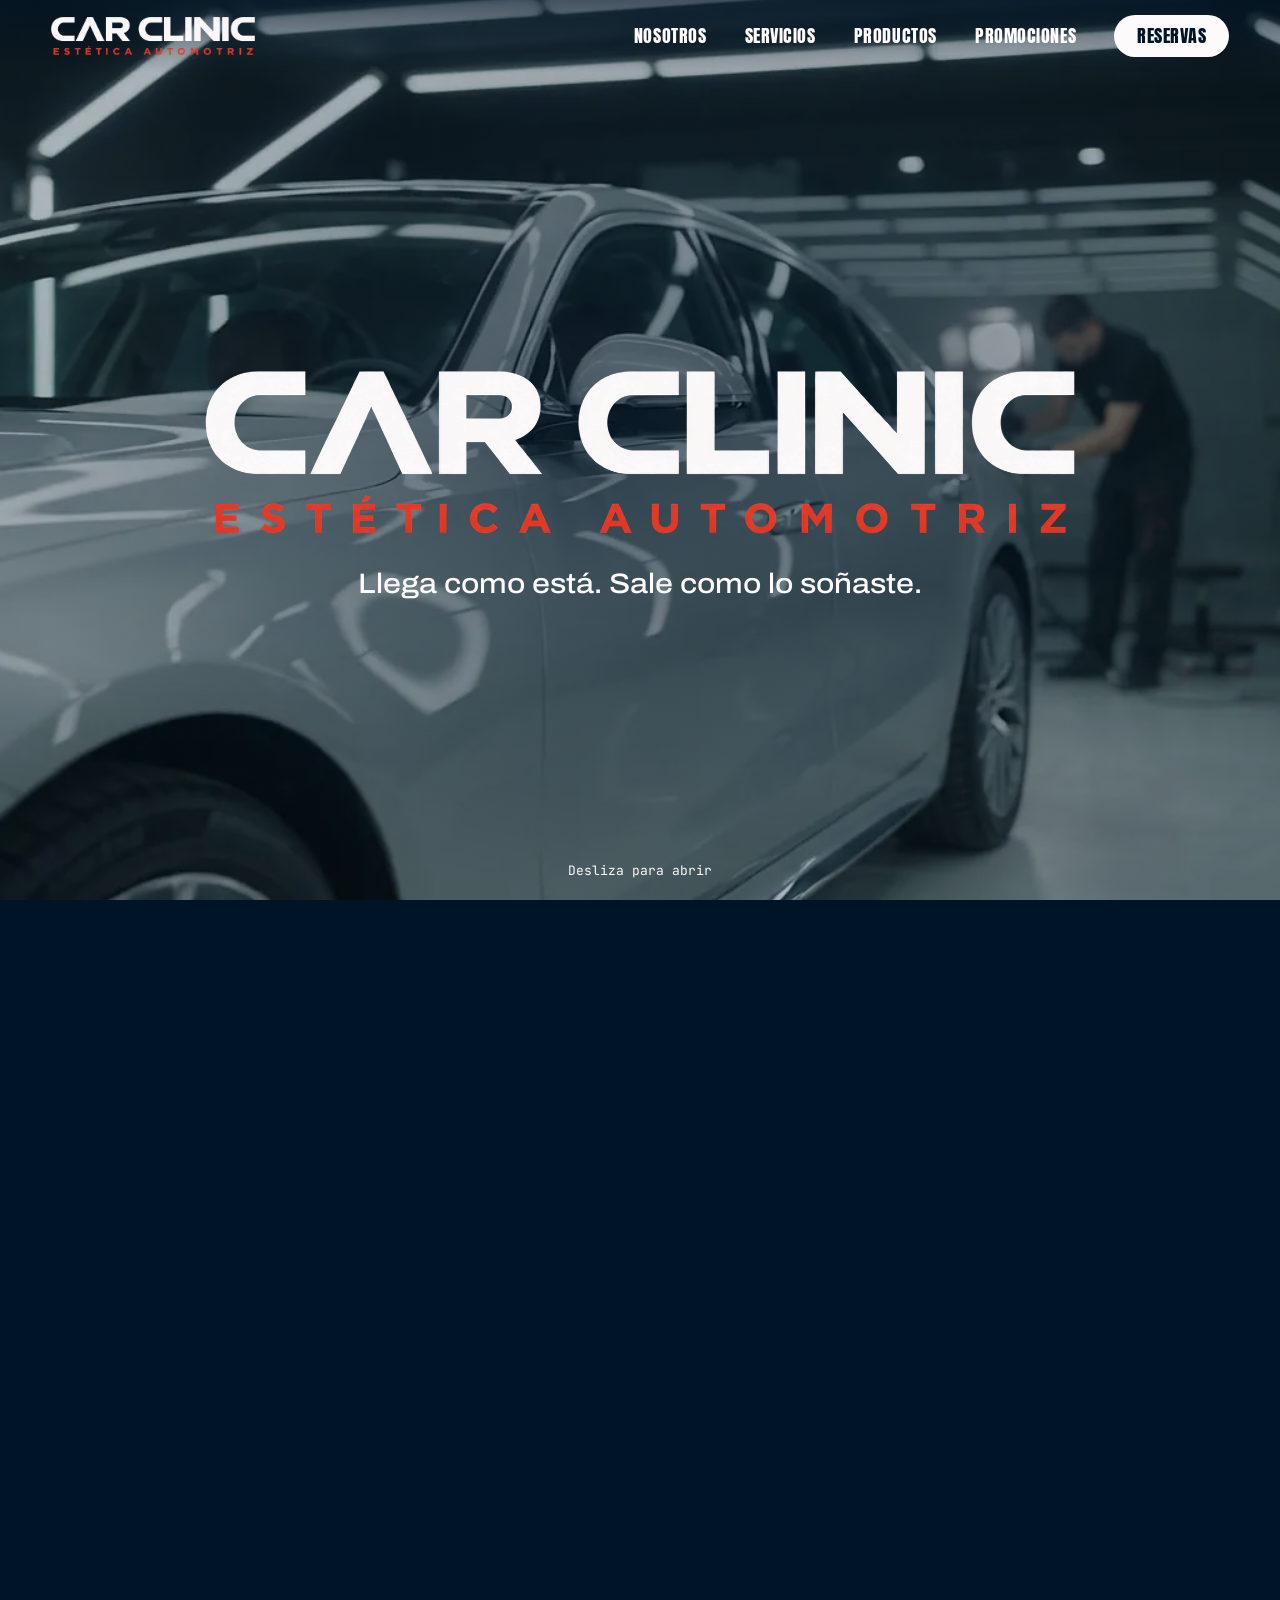
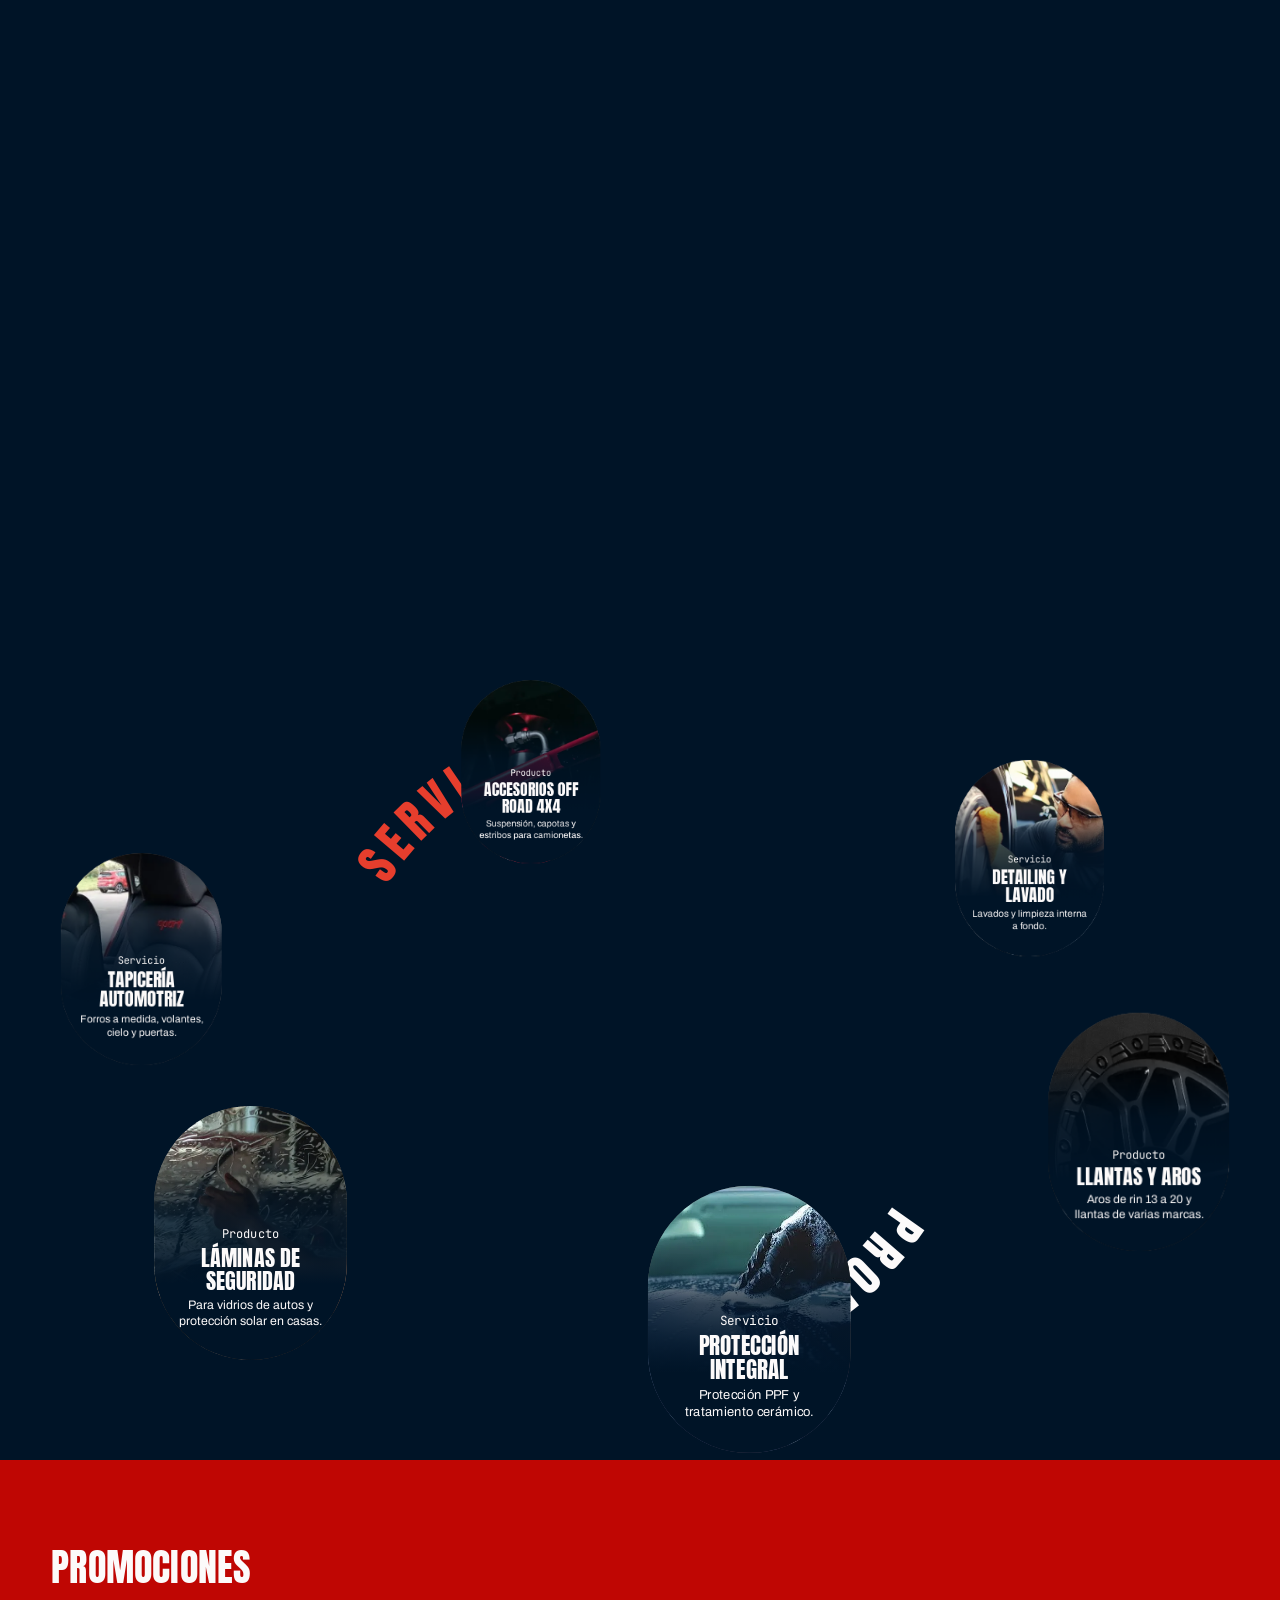
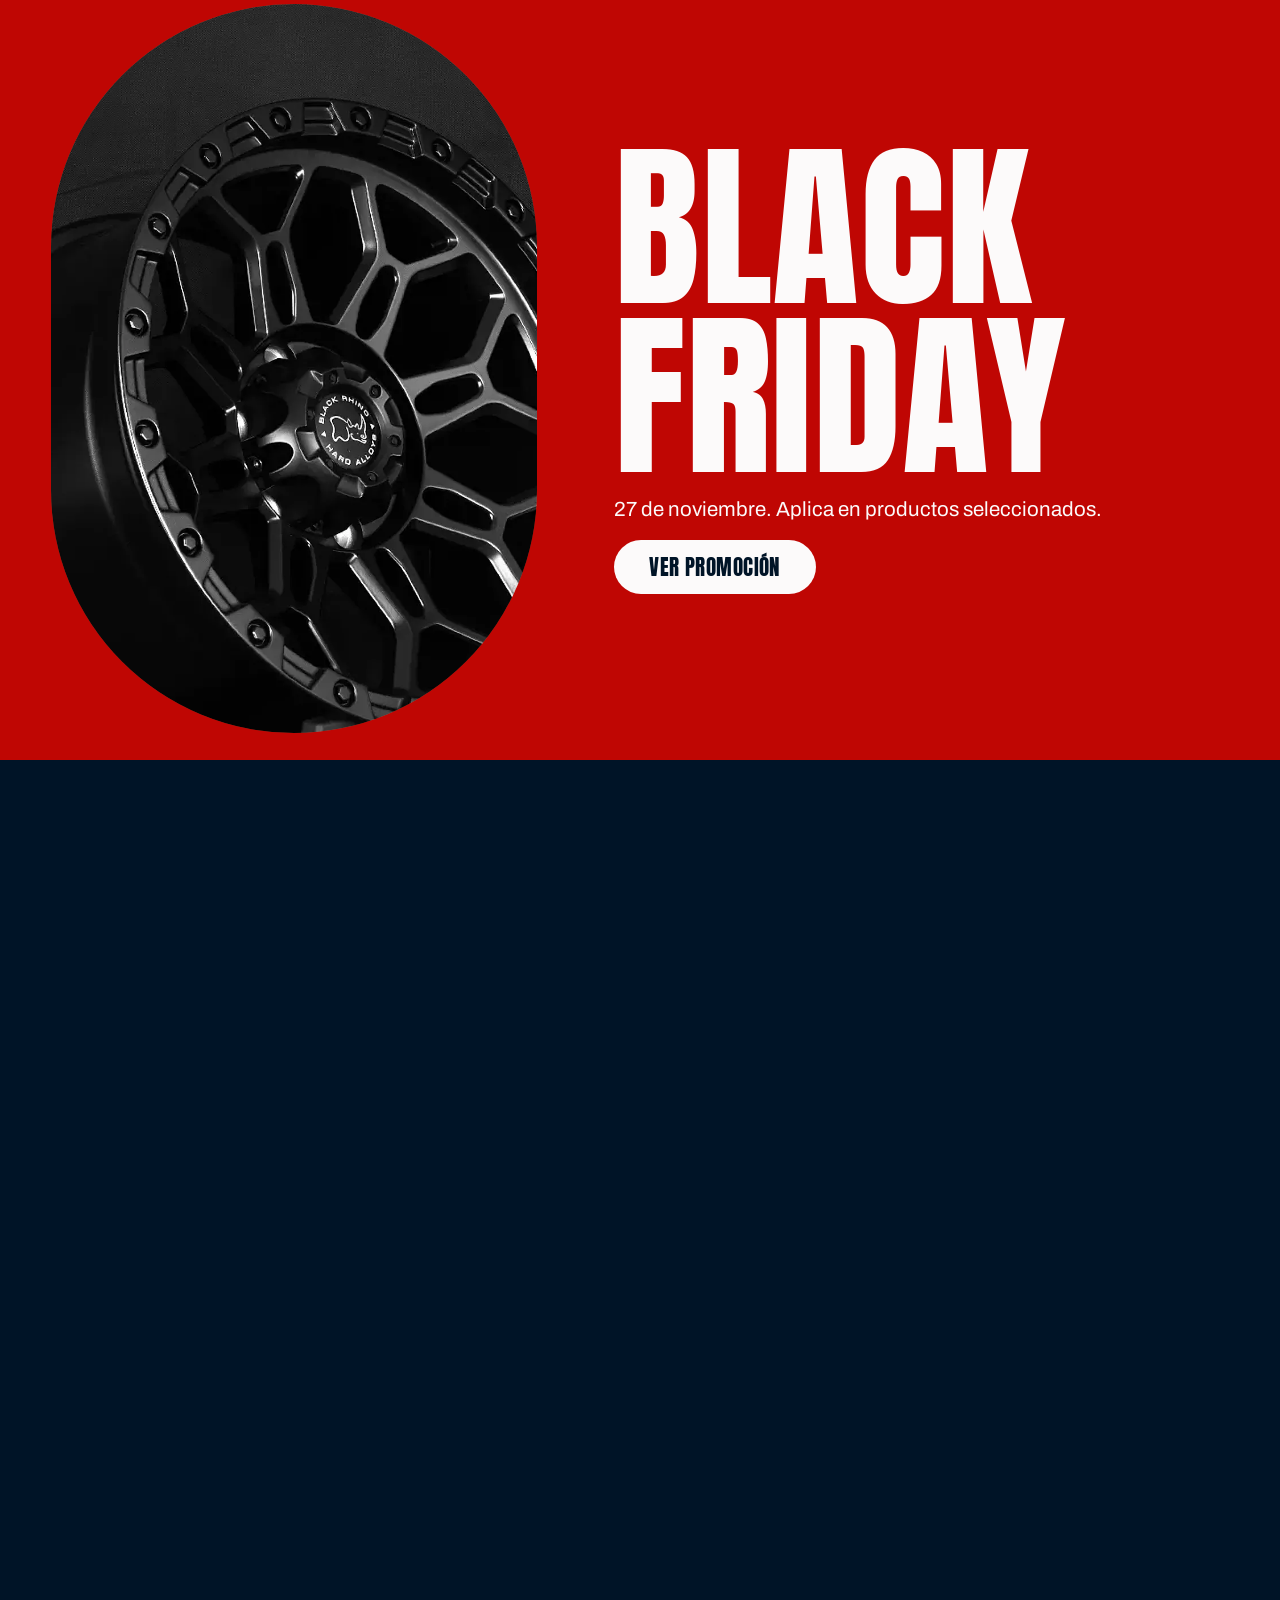
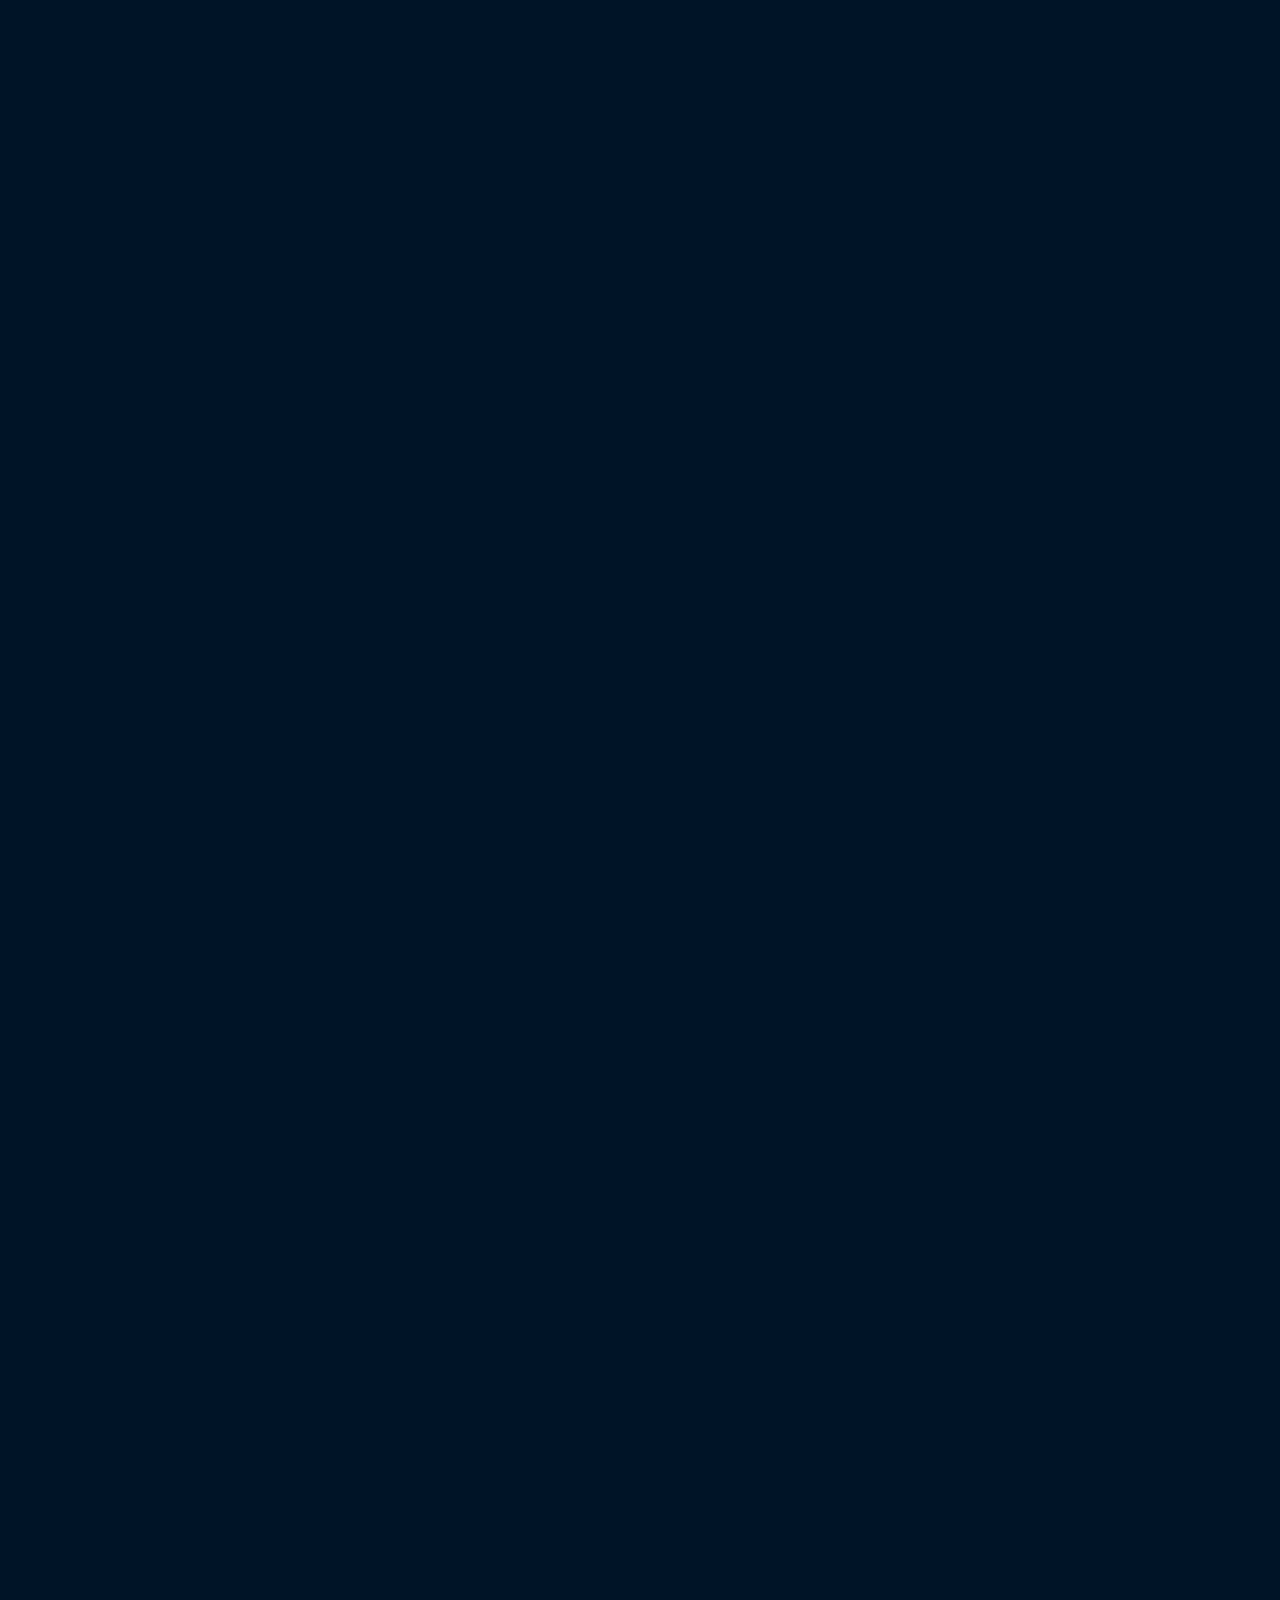
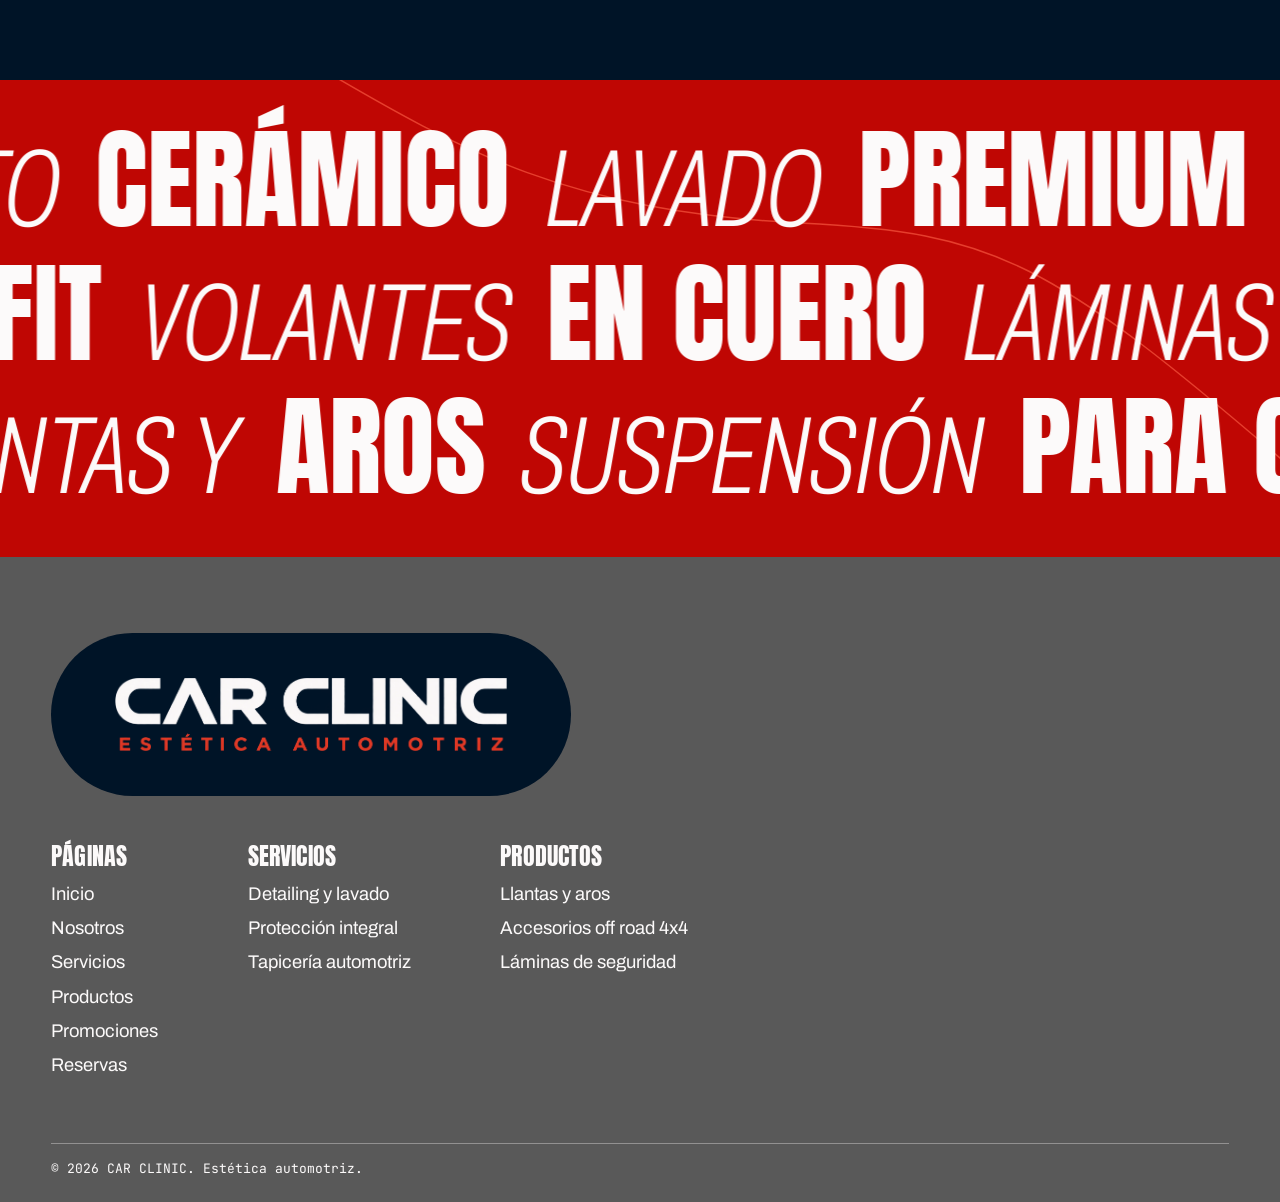
==== commit ac4e10a6: "Agrega la página de Productos y ajusta el sitio según revisión Los textos dejan la idea de clínica p" ====
--- a/index.html
+++ b/index.html
@@ -31,7 +31,7 @@
     <div class="gate__about">
       <div class="gate__copy">
         <h2 class="display">Nosotros</h2>
-        <p>CAR CLINIC es estética automotriz con mentalidad de clínica. Revisamos cada auto con precisión, lo protegemos y te lo devolvemos en su mejor forma.</p>
+        <p>CAR CLINIC es un taller de estética automotriz. Cuidamos cada auto con precisión, lo protegemos y te lo entregamos en su mejor forma.</p>
         <a class="btn" href="nosotros.html">Conócenos</a>
       </div>
       <div class="gate__photo"><img src="assets/img/home-about.webp" width="1152" height="1440" alt="Técnico trabajando junto a un auto plateado en un taller iluminado"></div>
@@ -39,14 +39,12 @@
     <div class="gate__door">
       <video autoplay muted loop playsinline preload="auto" poster="assets/img/poster.webp" aria-hidden="true"><source src="assets/video/hero.mp4" type="video/mp4"></video>
       <div class="gate__shade"></div>
-      <div class="gate__slats"></div>
       <div class="gate__title">
         <h1><img src="assets/img/logo.webp" width="1654" height="309" alt="CAR CLINIC, Estética Automotriz"></h1>
-        <p class="gate__phrase">Tu auto no necesita un taller. Necesita una clínica.</p>
+        <p class="gate__phrase">Llega como está. Sale como lo soñaste.</p>
       </div>
       <p class="gate__cue mono">Desliza para abrir</p>
     </div>
-    <div class="gate__edge" aria-hidden="true"></div>
   </div>
 </section>
 
@@ -64,11 +62,11 @@
     </div>
     <ul class="orbit__cards">
         <li class="ocard"><a href="servicios.html#detailing"><img src="assets/img/card-detailing.webp" width="800" height="533" loading="lazy" alt=""><span class="ocard__txt"><small>Servicio</small><strong>Detailing y lavado</strong><span>Lavados y limpieza interna a fondo.</span></span></a></li>
-        <li class="ocard"><a href="productos.html"><img src="assets/img/card-llantas.webp" width="800" height="533" loading="lazy" alt=""><span class="ocard__txt"><small>Producto</small><strong>Llantas y aros</strong><span>Aros de rin 13 a 20 y llantas de varias marcas.</span></span></a></li>
+        <li class="ocard"><a href="productos.html#llantas"><img src="assets/img/card-llantas.webp" width="800" height="533" loading="lazy" alt=""><span class="ocard__txt"><small>Producto</small><strong>Llantas y aros</strong><span>Aros de rin 13 a 20 y llantas de varias marcas.</span></span></a></li>
         <li class="ocard"><a href="servicios.html#proteccion"><img src="assets/img/card-proteccion.webp" width="800" height="533" loading="lazy" alt=""><span class="ocard__txt"><small>Servicio</small><strong>Protección integral</strong><span>Protección PPF y tratamiento cerámico.</span></span></a></li>
-        <li class="ocard"><a href="productos.html"><img src="assets/img/card-laminas.webp" width="800" height="533" loading="lazy" alt=""><span class="ocard__txt"><small>Producto</small><strong>Láminas de seguridad</strong><span>Para vidrios de autos y protección solar en casas.</span></span></a></li>
+        <li class="ocard"><a href="productos.html#laminas"><img src="assets/img/card-laminas.webp" width="800" height="533" loading="lazy" alt=""><span class="ocard__txt"><small>Producto</small><strong>Láminas de seguridad</strong><span>Para vidrios de autos y protección solar en casas.</span></span></a></li>
         <li class="ocard"><a href="servicios.html#tapiceria"><img src="assets/img/card-tapiceria.webp" width="800" height="533" loading="lazy" alt=""><span class="ocard__txt"><small>Servicio</small><strong>Tapicería automotriz</strong><span>Forros a medida, volantes, cielo y puertas.</span></span></a></li>
-        <li class="ocard"><a href="productos.html"><img src="assets/img/card-accesorios.webp" width="800" height="533" loading="lazy" alt=""><span class="ocard__txt"><small>Producto</small><strong>Accesorios off road 4x4</strong><span>Suspensión, capotas y estribos para camionetas.</span></span></a></li>
+        <li class="ocard"><a href="productos.html#accesorios"><img src="assets/img/card-accesorios.webp" width="800" height="533" loading="lazy" alt=""><span class="ocard__txt"><small>Producto</small><strong>Accesorios off road 4x4</strong><span>Suspensión, capotas y estribos para camionetas.</span></span></a></li>
     </ul>
   </div>
 </section>
@@ -142,6 +140,14 @@
           <li><a href="servicios.html#tapiceria">Tapicería automotriz</a></li>
         </ul>
       </div>
+      <div>
+        <h2 class="display">Productos</h2>
+        <ul>
+          <li><a href="productos.html#llantas">Llantas y aros</a></li>
+          <li><a href="productos.html#accesorios">Accesorios off road 4x4</a></li>
+          <li><a href="productos.html#laminas">Láminas de seguridad</a></li>
+        </ul>
+      </div>
     </div>
   </div>
   <p class="site-footer__legal mono">© 2026 CAR CLINIC. Estética automotriz.</p>
--- a/assets/css/main.css
+++ b/assets/css/main.css
@@ -152,20 +152,11 @@
 .gate__door { position: absolute; inset: 0; background: var(--navy); will-change: clip-path; }
 .gate__door video { width: 100%; height: 100%; object-fit: cover; }
 .gate__shade { position: absolute; inset: 0; background: radial-gradient(ellipse at center, rgba(0, 20, 39, .62), rgba(0, 20, 39, .3) 72%); }
-.gate__slats {
-  position: absolute; inset: 0; opacity: 0;
-  background: repeating-linear-gradient(to bottom, rgba(0, 20, 39, 0) 0 30px, rgba(0, 20, 39, .7) 30px 33px, rgba(252, 250, 250, .16) 33px 35px);
-}
 .gate__title { position: absolute; inset: 0; display: flex; flex-direction: column; align-items: center; justify-content: center; gap: clamp(1rem, 2.5vw, 2rem); padding: var(--header-h) var(--gutter) 0; color: var(--paper); text-align: center; }
 .gate__title h1 { width: min(68vw, 980px); }
 .gate__title h1 img { width: 100%; }
 .gate__phrase { font-size: clamp(1.125rem, 2.2vw, 2.125rem); font-weight: 500; font-stretch: 112%; line-height: 1.25; }
 .gate__cue { position: absolute; left: 0; right: 0; bottom: 1.25rem; color: var(--paper); text-align: center; }
-.gate__edge {
-  position: absolute; left: 0; right: 0; bottom: 0; height: clamp(64px, 12vh, 120px); opacity: 0;
-  background: repeating-linear-gradient(to bottom, var(--navy) 0 11px, var(--gray) 11px 13px);
-  border-bottom: 10px solid var(--coral);
-}
 
 @media (max-width: 900px) {
   .gate__about { grid-template-columns: 1fr; grid-template-rows: auto minmax(0, 1fr); }
@@ -248,14 +239,7 @@
 [data-countdown][data-state='past'] { display: none; }
 
 .pistons { position: absolute; inset: 0; z-index: 1; display: grid; grid-template-columns: repeat(4, 1fr); pointer-events: none; }
-.pistons i {
-  display: block;
-  background:
-    linear-gradient(to bottom, var(--coral) 0 16px, transparent 16px 24px, var(--gray) 24px 27px, transparent 27px 37px, var(--gray) 37px 40px, transparent 40px 50px, var(--gray) 50px 53px, transparent 53px) top / 100% 60px no-repeat,
-    var(--navy);
-  border-inline: 1px solid var(--gray);
-  will-change: transform;
-}
+.pistons i { display: block; margin-right: -1px; background: var(--navy); will-change: transform; }
 
 .reserve { --heat: 0; position: absolute; inset: 0; z-index: 2; display: grid; grid-template-rows: auto 1fr auto; justify-items: center; align-items: center; padding: calc(var(--header-h) + 1rem) var(--gutter) clamp(1rem, 3vh, 2rem); background: var(--navy); color: var(--paper); text-align: center; visibility: hidden; }
 .reserve::before { content: ''; position: absolute; inset: 0; background: radial-gradient(circle at 50% 54%, var(--coral), rgba(191, 6, 3, .5) 30%, rgba(0, 20, 39, 0) 62%); opacity: calc(var(--heat) * .75); pointer-events: none; }
@@ -323,9 +307,9 @@
   .duo__row--flip .duo__media { order: 0; }
 }
 
-.wipes { position: relative; height: 520svh; background: var(--navy); color: var(--paper); }
+.wipes { position: relative; height: calc(var(--steps, 5) * 104svh); background: var(--navy); color: var(--paper); }
 .wipes__stage { position: sticky; top: 0; height: 100svh; overflow: hidden; }
-.wipes__head { position: absolute; left: var(--gutter); top: calc(var(--header-h) + clamp(1.5rem, 5vh, 3rem)); width: calc(50% - 2 * var(--gutter)); }
+.wipes__head { position: absolute; z-index: 1; left: var(--gutter); top: calc(var(--header-h) + clamp(1.5rem, 5vh, 3rem)); width: calc(50% - 2 * var(--gutter)); }
 .wipes__head h2 { font-size: clamp(3rem, 6.5vw, 7.5rem); }
 .wipes__index { margin-top: 1.25rem; }
 .wipes__index li { padding: .15em 0; color: var(--sage); transition: color .25s; }
@@ -334,12 +318,15 @@
 .wipes__step figure { position: absolute; left: 50%; right: 0; top: 0; bottom: 0; }
 .wipes__step img { width: 100%; height: 100%; object-fit: cover; }
 .wipes__text { position: absolute; left: var(--gutter); bottom: clamp(2rem, 7vh, 4.5rem); width: calc(50% - 2 * var(--gutter)); }
-.wipes__text h3 { font-size: clamp(2.25rem, 4.2vw, 4.75rem); }
+.wipes__text h3 { font-size: clamp(2.25rem, 4.2vw, 4.75rem); color: var(--coral); }
+.wipes--flip .wipes__step figure { left: 0; right: 50%; }
+.wipes--flip .wipes__head, .wipes--flip .wipes__text { left: calc(50% + var(--gutter)); }
 .wipes__text p { max-width: 26em; margin-top: .5em; font-size: clamp(1.0625rem, 1.4vw, 1.375rem); }
 @media (max-width: 900px) {
   .wipes { height: auto; padding: clamp(4rem, 10vh, 6rem) var(--gutter); }
   .wipes__stage { position: static; height: auto; overflow: visible; }
   .wipes__head { position: static; width: auto; margin-bottom: 2rem; }
+  .wipes--flip .wipes__step figure { left: auto; right: auto; }
   .wipes__index { display: none; }
   .wipes__step { position: static; }
   .wipes__step + .wipes__step { margin-top: 3rem; }
@@ -351,6 +338,7 @@
 .panels__title { margin-bottom: clamp(2rem, 5vh, 3.5rem); font-size: clamp(3.25rem, 9.6vw, 11.5rem); }
 .panels__grid { display: grid; grid-template-columns: repeat(3, 1fr); gap: clamp(1.25rem, 2.5vw, 2.5rem); }
 .panels__grid img { width: 100%; aspect-ratio: 3 / 4; object-fit: cover; }
+.panels--wide .panels__grid img { aspect-ratio: 4 / 3; }
 .panels__grid h3 { margin: .7em 0 .3em; font-size: clamp(2rem, 3vw, 3.25rem); color: var(--red); }
 .panels__grid li { padding: .5em 0; border-top: 1px solid var(--gray); }
 .panels__grid li b { display: block; font-weight: 600; }
@@ -423,19 +411,13 @@
 @media (hover: hover) { .bf-tile:hover img { transform: scale(1.06); } }
 @media (max-width: 760px) { .bf-lines__grid { grid-template-columns: 1fr; } .bf-tile { aspect-ratio: 4 / 3; } }
 
-/* Productos */
-.closed { position: relative; display: flex; align-items: center; min-height: 100svh; overflow: hidden; padding: calc(var(--header-h) + 2rem) var(--gutter) 3rem; background: var(--navy); color: var(--paper); }
-.closed img { position: absolute; inset: 0; width: 100%; height: 100%; object-fit: cover; opacity: .32; }
-.closed__inner { position: relative; display: flex; flex-direction: column; align-items: flex-start; gap: clamp(1.5rem, 4vh, 2.5rem); }
-.closed h1 { max-width: 13em; font-size: clamp(3.25rem, 9.4vw, 11rem); line-height: 1.02; }
-
 /* Movimiento reducido */
 .reduce .orbit__ring { animation: none; }
 .reduce .gate, .reduce .engine, .reduce .wipes { height: auto; }
 .reduce .gate__stage, .reduce .engine__stage, .reduce .wipes__stage { position: static; height: auto; overflow: visible; }
 .reduce .gate__door { position: relative; height: 100svh; }
 .reduce .gate__about { position: relative; min-height: 100svh; }
-.reduce .gate__edge, .reduce .pistons { display: none; }
+.reduce .pistons { display: none; }
 .reduce .promo { position: relative; min-height: 100svh; }
 .reduce .reserve { position: relative; min-height: 100svh; visibility: visible; }
 .reduce .wipes__head, .reduce .wipes__step, .reduce .wipes__text { position: static; width: auto; }
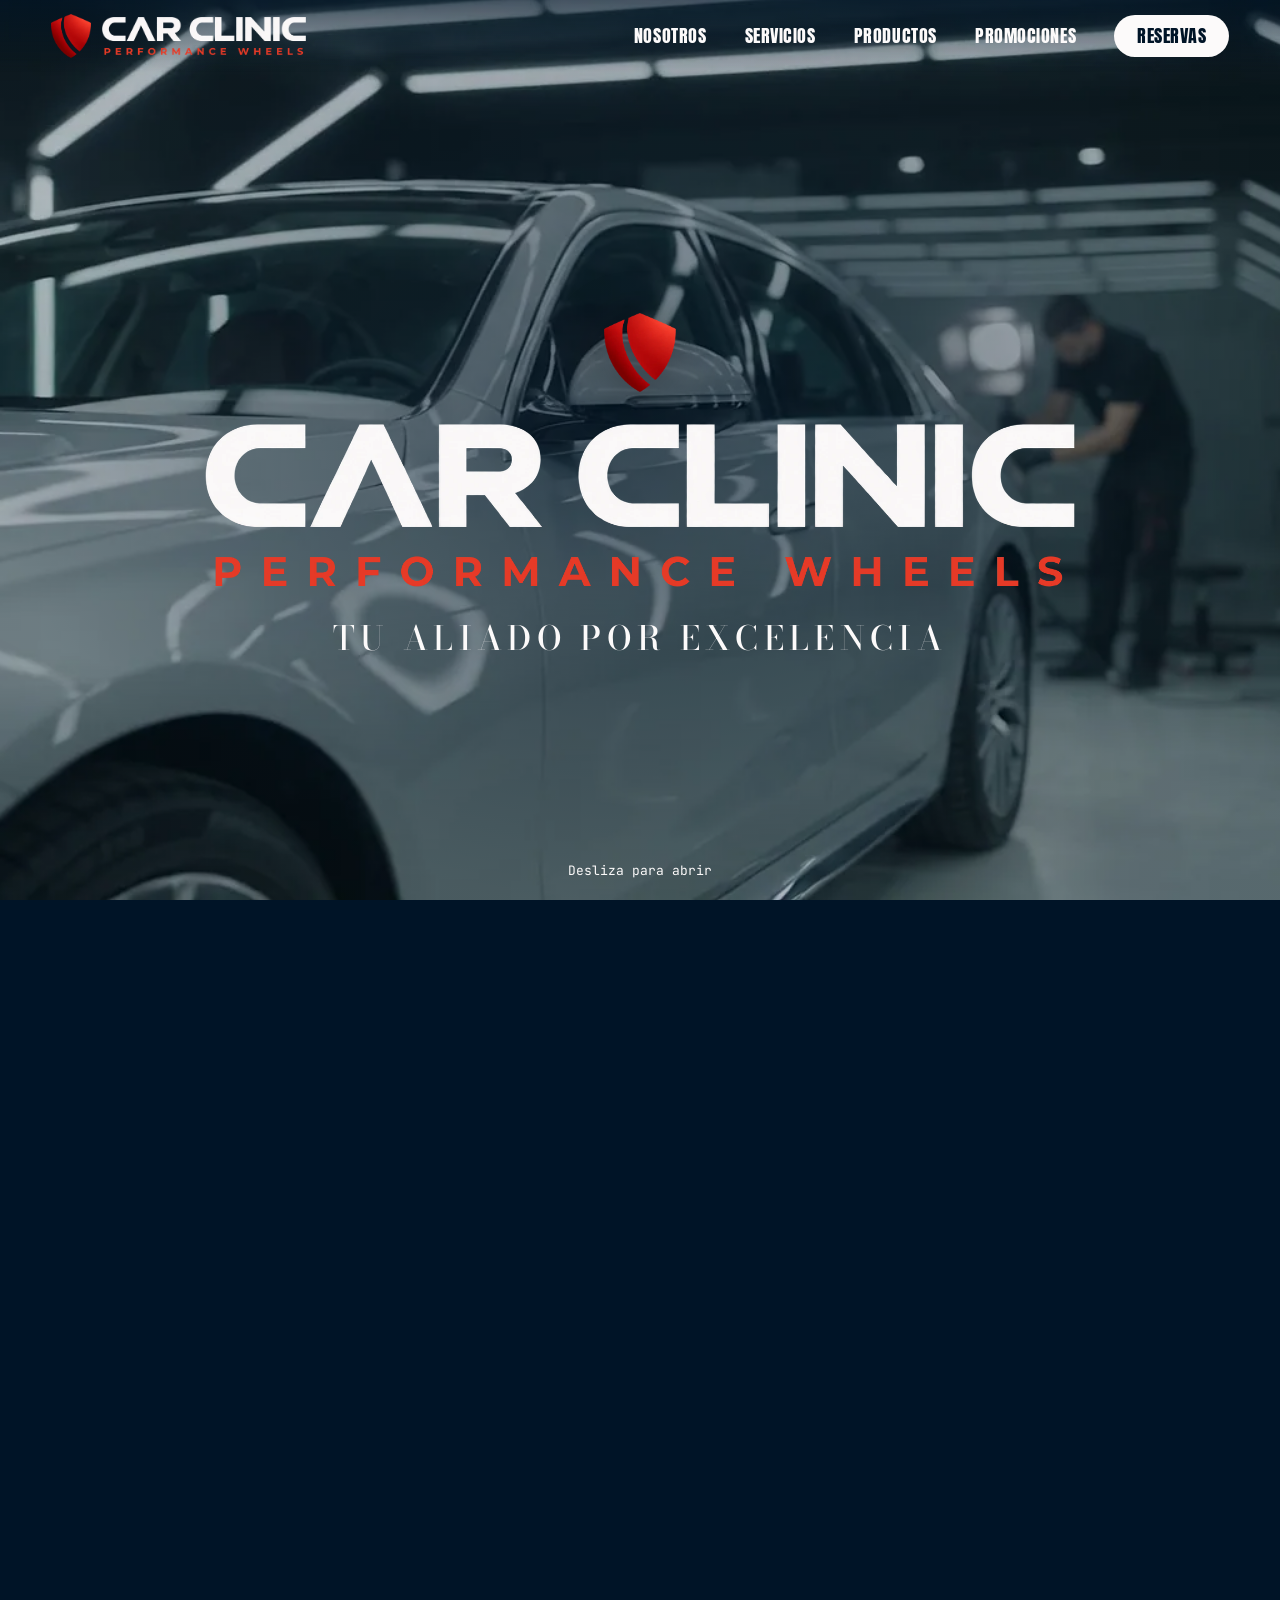
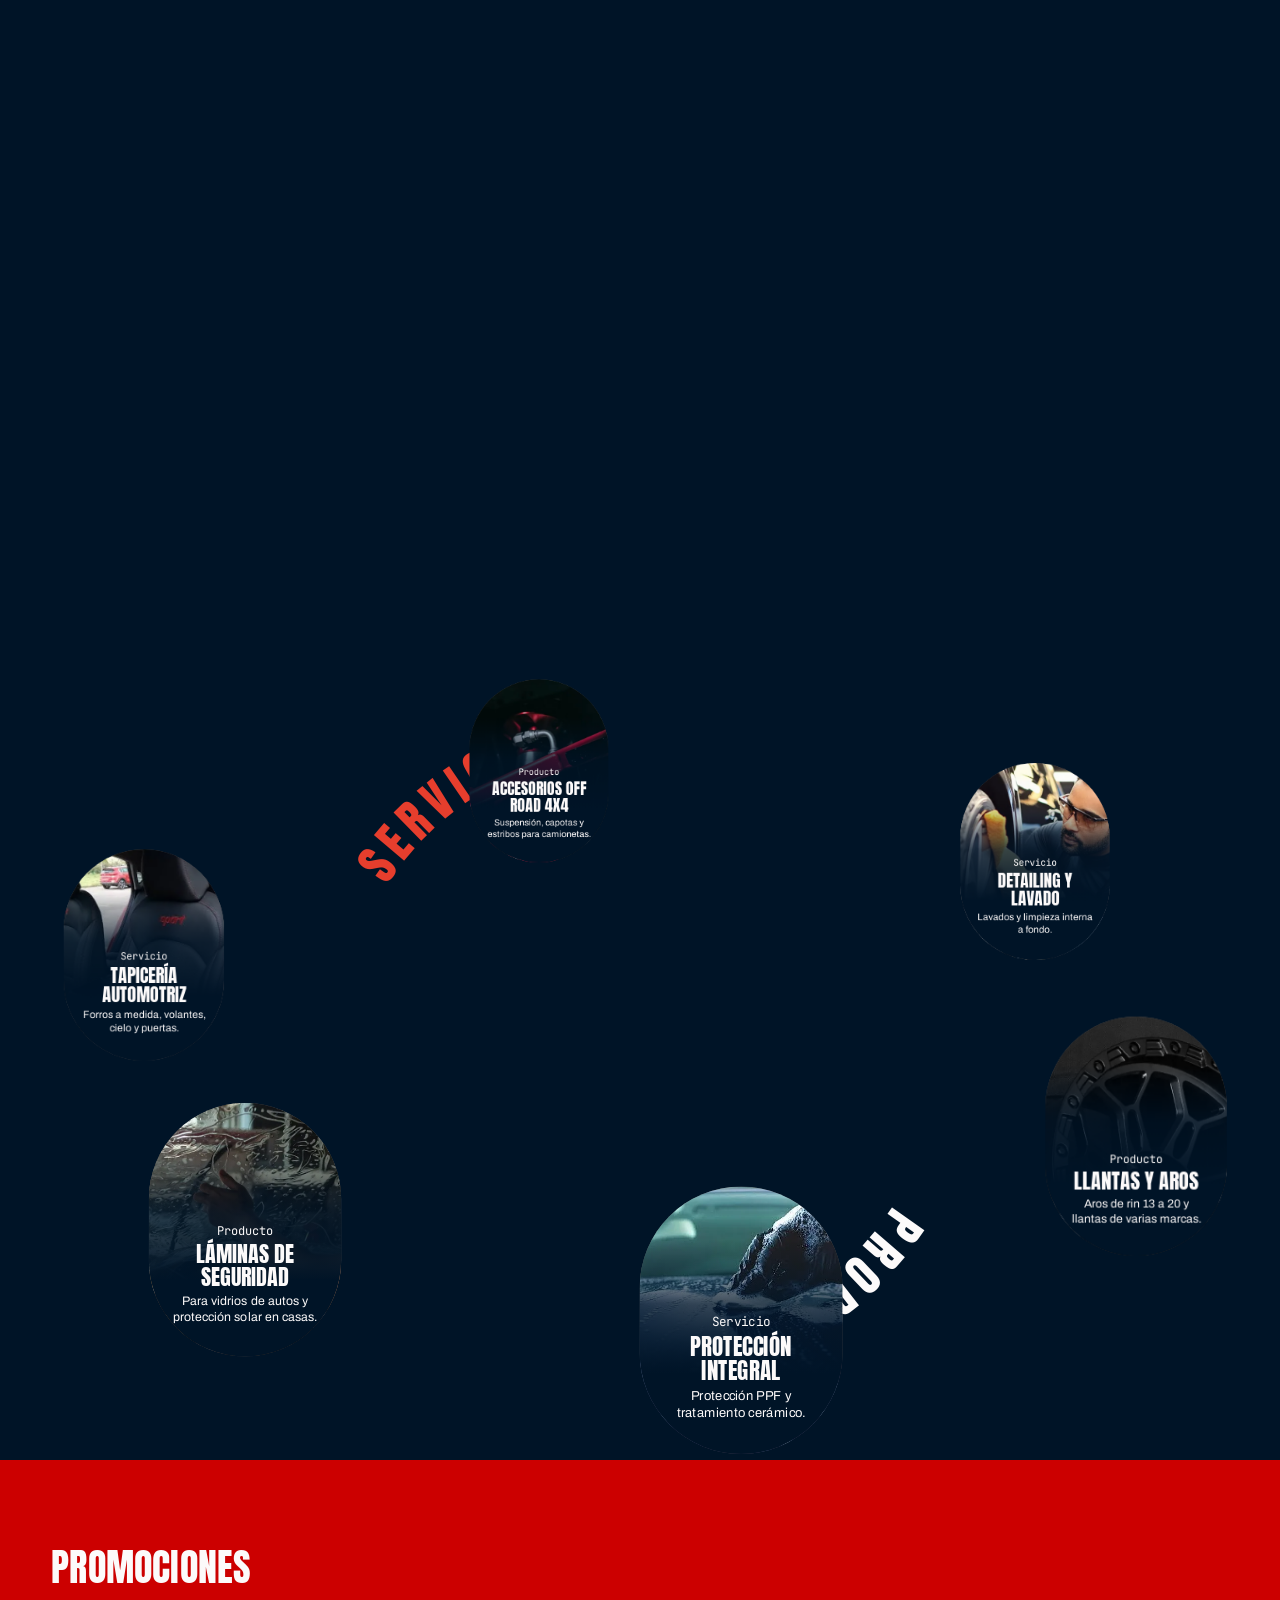
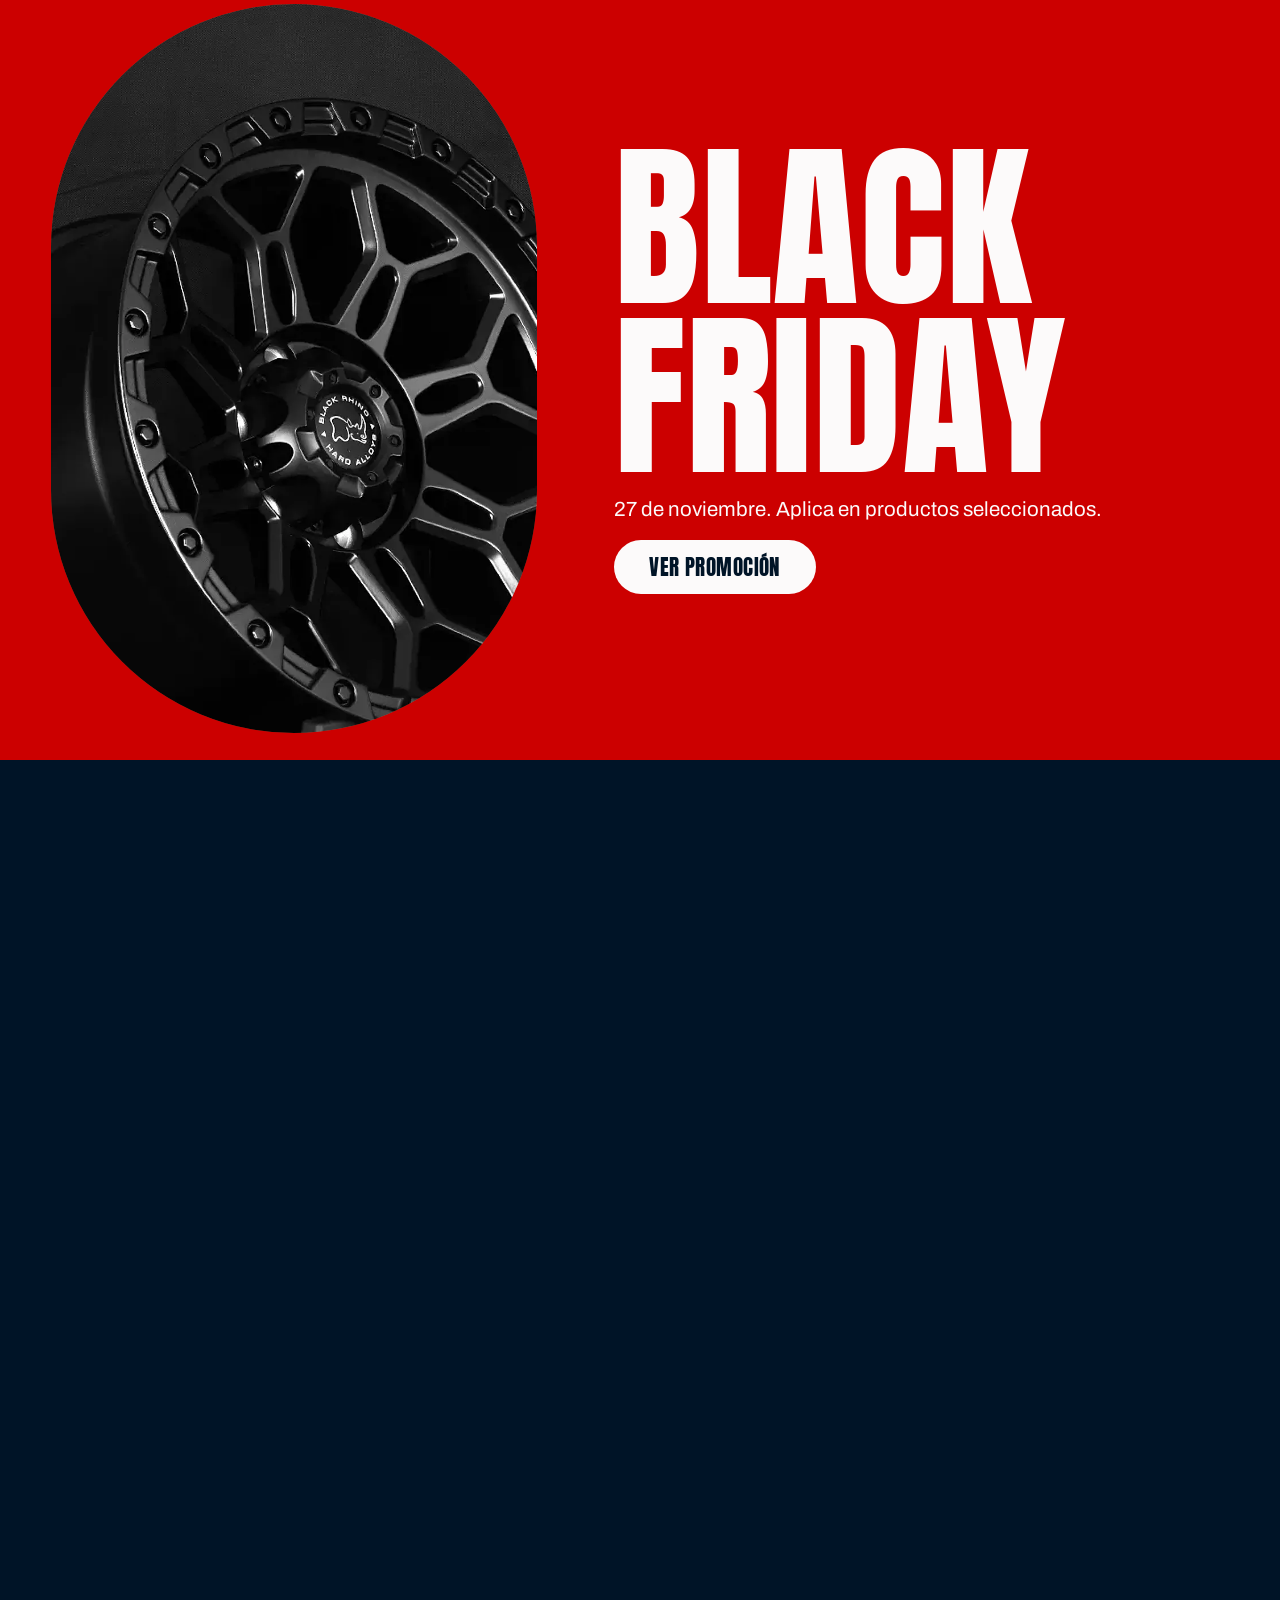
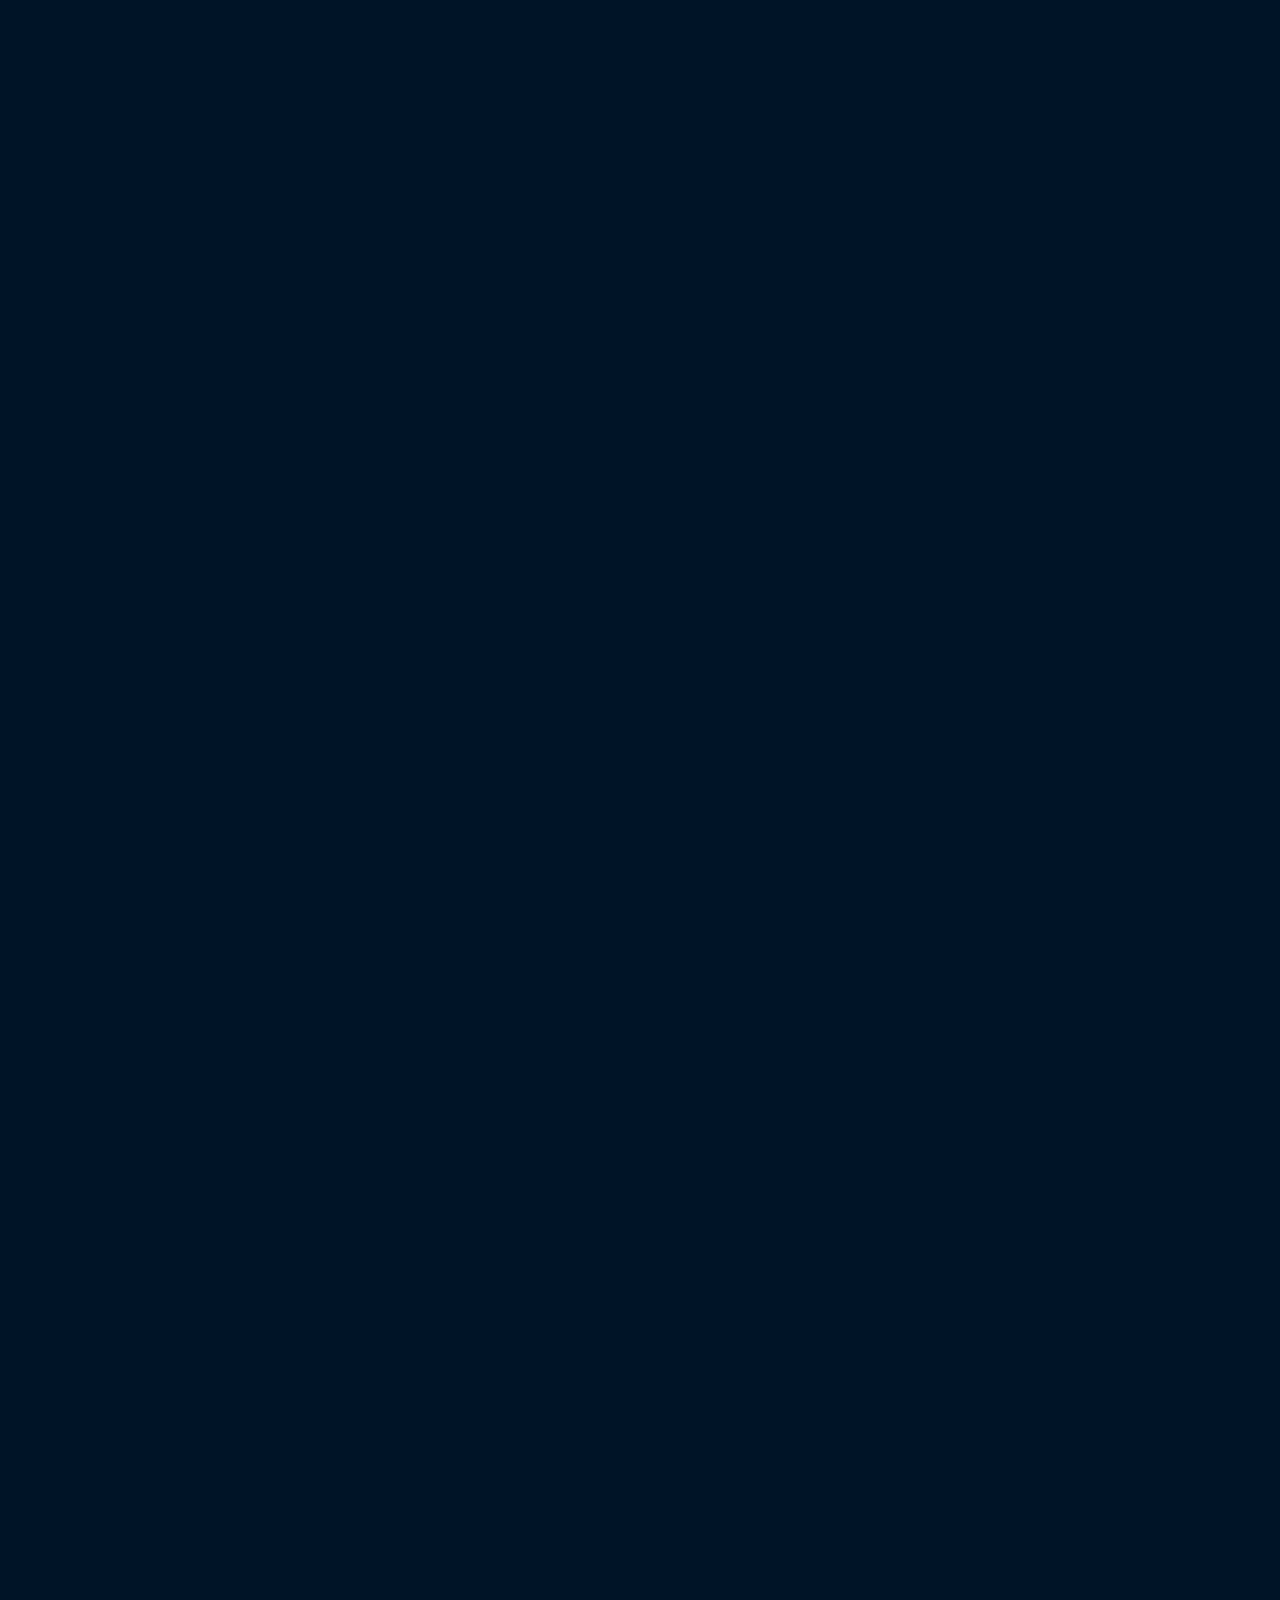
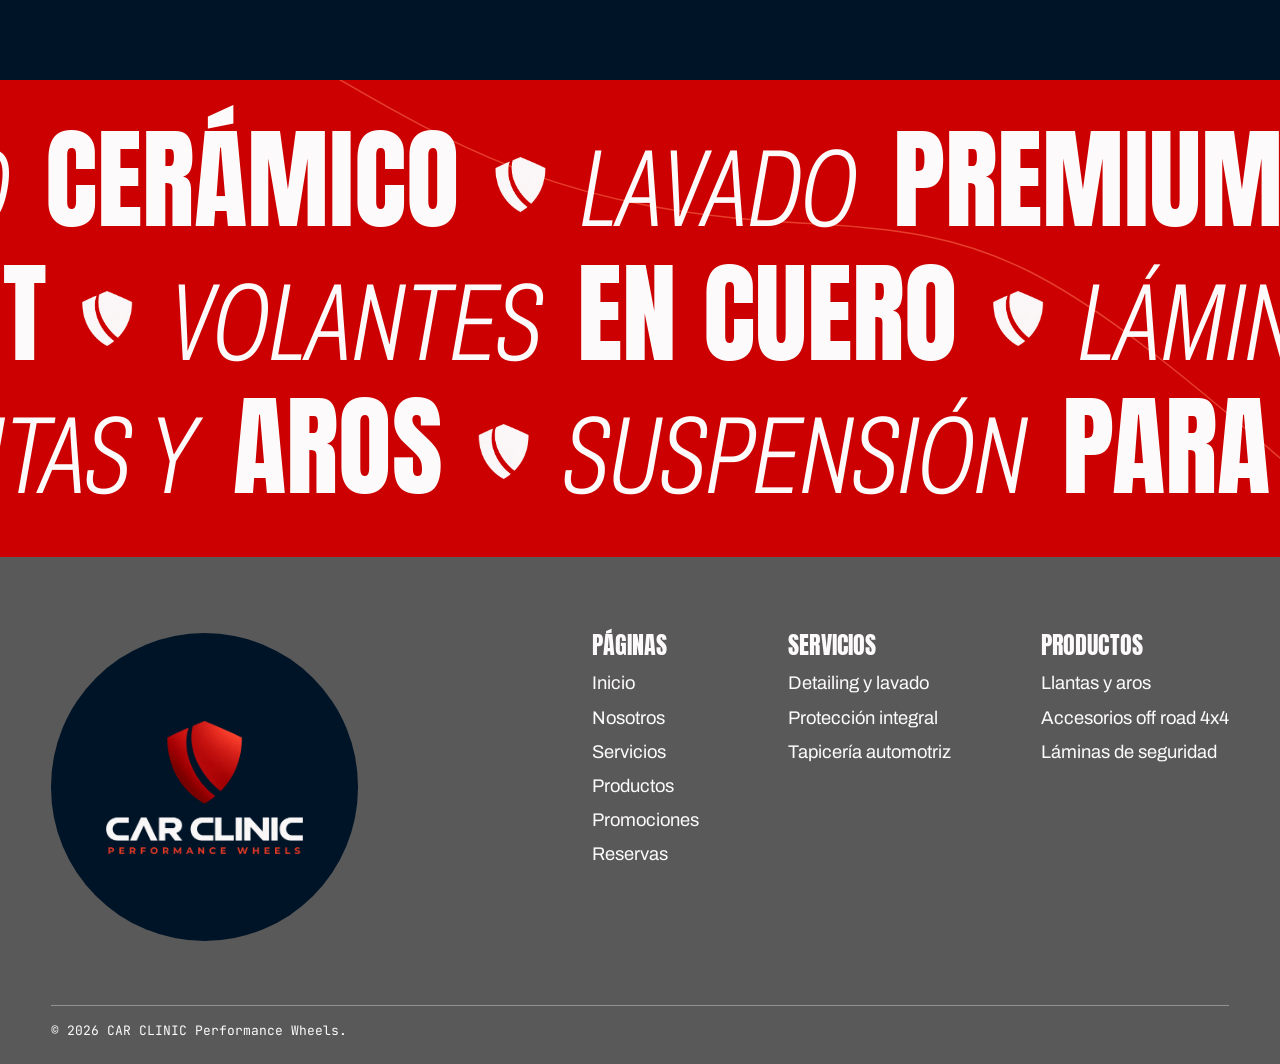
==== commit 7e0c7c6f: "Actualiza la marca a Performance Wheels y suma la historia de la empresa El cliente renombró el desc" ====
--- a/index.html
+++ b/index.html
@@ -3,7 +3,7 @@
 <head>
 <meta charset="utf-8">
 <meta name="viewport" content="width=device-width, initial-scale=1">
-<title>CAR CLINIC | Estética automotriz</title>
+<title>CAR CLINIC | Performance Wheels</title>
 <meta name="description" content="Detailing, protección PPF, tratamiento cerámico, tapicería, láminas de seguridad, llantas y accesorios 4x4.">
 <meta name="theme-color" content="#001427">
 <link rel="icon" type="image/png" href="assets/img/favicon.png">
@@ -13,7 +13,7 @@
 <body>
 <a class="skip" href="#contenido">Saltar al contenido</a>
 <header class="site-header">
-  <a class="brand" href="index.html"><img src="assets/img/logo-sm.webp" width="520" height="97" alt="CAR CLINIC, inicio"></a>
+  <a class="brand" href="index.html"><img class="brand__shield" src="assets/img/escudo.webp" width="217" height="240" alt=""><img src="assets/img/logo-sm.webp" width="520" height="97" alt="CAR CLINIC, inicio"></a>
   <button class="nav-toggle" type="button" aria-expanded="false" aria-controls="menu" aria-label="Abrir menú"><span></span><span></span></button>
   <nav class="site-nav" id="menu" aria-label="Principal">
     <ul>
@@ -40,8 +40,9 @@
       <video autoplay muted loop playsinline preload="auto" poster="assets/img/poster.webp" aria-hidden="true"><source src="assets/video/hero.mp4" type="video/mp4"></video>
       <div class="gate__shade"></div>
       <div class="gate__title">
-        <h1><img src="assets/img/logo.webp" width="1654" height="309" alt="CAR CLINIC, Estética Automotriz"></h1>
-        <p class="gate__phrase">Llega como está. Sale como lo soñaste.</p>
+        <img class="gate__shield" src="assets/img/escudo.webp" width="217" height="240" alt="">
+        <h1><img src="assets/img/logo.webp" width="1654" height="309" alt="CAR CLINIC Performance Wheels"></h1>
+        <p class="gate__phrase">Tu aliado por excelencia</p>
       </div>
       <p class="gate__cue mono">Desliza para abrir</p>
     </div>
@@ -112,14 +113,14 @@
 </section>
 <section class="ticker" aria-label="Lo que ofrecemos">
   <svg class="ticker__road" viewBox="0 0 1440 400" preserveAspectRatio="none" aria-hidden="true"><path d="M360 -10 C 520 60, 640 110, 900 120 C 1120 128, 1180 150, 1460 330"/></svg>
-  <div class="ticker__row" data-ticker data-speed="46"><div class="ticker__track"><div class="ticker__group"><span class="t-thin">Protección</span><span class="t-bold">PPF</span><span class="t-thin">Tratamiento</span><span class="t-bold">Cerámico</span><span class="t-thin">Lavado</span><span class="t-bold">Premium</span><span class="t-thin">Detailing</span><span class="t-bold">Completo</span></div></div></div>
-  <div class="ticker__row" data-ticker="rev" data-speed="54"><div class="ticker__track"><div class="ticker__group"><span class="t-thin">Láminas de</span><span class="t-bold">Seguridad</span><span class="t-thin">Tapicería</span><span class="t-bold">A medida</span><span class="t-thin">Forros</span><span class="t-bold">Slimfit</span><span class="t-thin">Volantes</span><span class="t-bold">En cuero</span></div></div></div>
-  <div class="ticker__row" data-ticker data-speed="50"><div class="ticker__track"><div class="ticker__group"><span class="t-thin">Accesorios</span><span class="t-bold">Off road 4x4</span><span class="t-thin">Llantas y</span><span class="t-bold">Aros</span><span class="t-thin">Suspensión</span><span class="t-bold">Para camionetas</span><span class="t-thin">Roll bar y</span><span class="t-bold">Estribos</span></div></div></div>
+  <div class="ticker__row" data-ticker data-speed="46"><div class="ticker__track"><div class="ticker__group"><span class="t-thin">Protección</span><span class="t-bold">PPF</span><img class="t-shield" src="assets/img/escudo-blanco.webp" width="145" height="160" alt=""><span class="t-thin">Tratamiento</span><span class="t-bold">Cerámico</span><img class="t-shield" src="assets/img/escudo-blanco.webp" width="145" height="160" alt=""><span class="t-thin">Lavado</span><span class="t-bold">Premium</span><img class="t-shield" src="assets/img/escudo-blanco.webp" width="145" height="160" alt=""><span class="t-thin">Detailing</span><span class="t-bold">Completo</span><img class="t-shield" src="assets/img/escudo-blanco.webp" width="145" height="160" alt=""></div></div></div>
+  <div class="ticker__row" data-ticker="rev" data-speed="54"><div class="ticker__track"><div class="ticker__group"><span class="t-thin">Láminas de</span><span class="t-bold">Seguridad</span><img class="t-shield" src="assets/img/escudo-blanco.webp" width="145" height="160" alt=""><span class="t-thin">Tapicería</span><span class="t-bold">A medida</span><img class="t-shield" src="assets/img/escudo-blanco.webp" width="145" height="160" alt=""><span class="t-thin">Forros</span><span class="t-bold">Slimfit</span><img class="t-shield" src="assets/img/escudo-blanco.webp" width="145" height="160" alt=""><span class="t-thin">Volantes</span><span class="t-bold">En cuero</span><img class="t-shield" src="assets/img/escudo-blanco.webp" width="145" height="160" alt=""></div></div></div>
+  <div class="ticker__row" data-ticker data-speed="50"><div class="ticker__track"><div class="ticker__group"><span class="t-thin">Accesorios</span><span class="t-bold">Off road 4x4</span><img class="t-shield" src="assets/img/escudo-blanco.webp" width="145" height="160" alt=""><span class="t-thin">Llantas y</span><span class="t-bold">Aros</span><img class="t-shield" src="assets/img/escudo-blanco.webp" width="145" height="160" alt=""><span class="t-thin">Suspensión</span><span class="t-bold">Para camionetas</span><img class="t-shield" src="assets/img/escudo-blanco.webp" width="145" height="160" alt=""><span class="t-thin">Roll bar y</span><span class="t-bold">Estribos</span><img class="t-shield" src="assets/img/escudo-blanco.webp" width="145" height="160" alt=""></div></div></div>
 </section>
 </main>
 <footer class="site-footer">
   <div class="site-footer__top">
-    <a class="site-footer__logo" href="index.html"><img src="assets/img/logo.webp" width="1654" height="309" loading="lazy" alt="CAR CLINIC, Estética Automotriz"></a>
+    <a class="site-footer__logo" href="index.html"><img src="assets/img/logo-escudo.webp" width="900" height="609" loading="lazy" alt="CAR CLINIC Performance Wheels"></a>
     <div class="site-footer__cols">
       <div>
         <h2 class="display">Páginas</h2>
@@ -150,7 +151,7 @@
       </div>
     </div>
   </div>
-  <p class="site-footer__legal mono">© 2026 CAR CLINIC. Estética automotriz.</p>
+  <p class="site-footer__legal mono">© 2026 CAR CLINIC Performance Wheels.</p>
 </footer>
 <script src="assets/vendor/gsap.min.js"></script>
 <script src="assets/vendor/ScrollTrigger.min.js"></script>
--- a/assets/css/main.css
+++ b/assets/css/main.css
@@ -1,6 +1,8 @@
 @font-face { font-family: 'Anton'; src: url('../fonts/anton-latin-400-normal.woff2') format('woff2'); font-weight: 400; font-display: swap; }
 @font-face { font-family: 'Archivo'; src: url('../fonts/archivo-latin-standard-normal.woff2') format('woff2'); font-weight: 100 900; font-stretch: 62% 125%; font-style: normal; font-display: swap; }
 @font-face { font-family: 'Archivo'; src: url('../fonts/archivo-latin-standard-italic.woff2') format('woff2'); font-weight: 100 900; font-stretch: 62% 125%; font-style: italic; font-display: swap; }
+@font-face { font-family: 'Bodoni Moda'; src: url('../fonts/bodoni-moda-latin-standard-normal.woff2') format('woff2'); font-weight: 400 900; font-style: normal; font-display: swap; }
+@font-face { font-family: 'Bodoni Moda'; src: url('../fonts/bodoni-moda-latin-standard-italic.woff2') format('woff2'); font-weight: 400 900; font-style: italic; font-display: swap; }
 @font-face { font-family: 'JetBrains Mono'; src: url('../fonts/jetbrains-mono-latin-400-normal.woff2') format('woff2'); font-weight: 400; font-display: swap; }
 @font-face { font-family: 'JetBrains Mono'; src: url('../fonts/jetbrains-mono-latin-500-normal.woff2') format('woff2'); font-weight: 500; font-display: swap; }
 
@@ -9,12 +11,13 @@
   --sage: #708D81;
   --paper: #FCFAFA;
   --coral: #E63E2D;
-  --red: #BF0603;
+  --red: #CC0000;
   --gray: #595959;
 
   --display: 'Anton', Impact, 'Arial Narrow', sans-serif;
   --text: 'Archivo', system-ui, sans-serif;
   --mono: 'JetBrains Mono', ui-monospace, monospace;
+  --serif: 'Bodoni Moda', Didot, 'Times New Roman', serif;
 
   --gutter: clamp(1rem, 4vw, 4rem);
   --header-h: 72px;
@@ -77,8 +80,9 @@
   transition: background-color .25s;
 }
 .site-header.is-solid, .site-header--solid { background: var(--navy); }
-.brand { display: block; flex: none; }
-.brand img { width: auto; height: 38px; }
+.brand { display: flex; align-items: center; gap: .7rem; flex: none; }
+.brand img { width: auto; max-width: none; height: 38px; }
+.brand .brand__shield { height: 44px; }
 .site-nav ul { display: flex; align-items: center; gap: clamp(1.25rem, 3vw, 2.75rem); }
 .site-nav a { font-family: var(--display); font-size: 1.125rem; letter-spacing: .03em; text-transform: uppercase; text-decoration: none; }
 .site-nav a:not(.nav-cta) { position: relative; padding: .25em 0; }
@@ -99,6 +103,7 @@
 @media (max-width: 900px) {
   :root { --header-h: 64px; }
   .brand img { height: 32px; }
+  .brand .brand__shield { height: 36px; }
   .nav-toggle { display: block; position: relative; z-index: 2; }
   .site-nav {
     position: fixed; inset: 0; display: flex; align-items: center;
@@ -119,14 +124,16 @@
 .ticker__group { display: inline-flex; align-items: baseline; gap: .32em; padding-right: .32em; }
 .t-thin { font-family: var(--text); font-style: italic; font-weight: 200; font-stretch: 62%; }
 .t-bold { font-family: var(--display); }
+.t-shield { display: inline-block; flex: none; align-self: center; width: auto; max-width: none; height: .5em; }
+.strip__row .t-shield { height: .95em; }
 .ticker__road { position: absolute; inset: 0; width: 100%; height: 100%; pointer-events: none; }
 .ticker__road path { fill: none; stroke: var(--coral); stroke-width: 1.5; vector-effect: non-scaling-stroke; }
 
 /* Pie */
 .site-footer { background: var(--gray); color: var(--paper); padding: clamp(3rem, 6vw, 5rem) var(--gutter) 1.5rem; }
 .site-footer__top { display: flex; flex-wrap: wrap; justify-content: space-between; gap: 3rem clamp(3rem, 8vw, 8rem); }
-.site-footer__logo { display: flex; align-items: center; justify-content: center; width: min(100%, 520px); padding: clamp(1.75rem, 3.5vw, 3rem) clamp(2.25rem, 5vw, 4.5rem); border-radius: 999px; background: var(--navy); }
-.site-footer__logo img { width: 100%; }
+.site-footer__logo { display: flex; align-items: center; justify-content: center; width: clamp(230px, 24vw, 330px); aspect-ratio: 1; border-radius: 50%; background: var(--navy); }
+.site-footer__logo img { width: 64%; }
 .site-footer__cols { display: flex; flex-wrap: wrap; gap: 2.5rem clamp(3rem, 7vw, 7rem); }
 .site-footer h2 { margin-bottom: .75rem; font-size: 1.5rem; }
 .site-footer li + li { margin-top: .35rem; }
@@ -137,7 +144,10 @@
 /* Portada de páginas internas */
 .page-hero { position: relative; display: flex; align-items: flex-end; height: 100svh; min-height: 560px; overflow: hidden; background: var(--navy); color: var(--paper); }
 .page-hero__img { position: absolute; left: 0; top: -6%; width: 100%; height: 112%; max-width: none; object-fit: cover; }
-.page-hero::after { content: ''; position: absolute; inset: 0; background: linear-gradient(to top, rgba(0, 20, 39, .82), rgba(0, 20, 39, .08) 58%, rgba(0, 20, 39, .3)); }
+body { --tint: 0, 20, 39; }
+body.tint-red { --tint: 204, 0, 0; }
+body.tint-green { --tint: 112, 141, 129; }
+.page-hero::after { content: ''; position: absolute; inset: 0; background: linear-gradient(to top, rgba(var(--tint), .88), rgba(var(--tint), .22) 58%, rgba(var(--tint), .42)); mix-blend-mode: multiply; }
 .page-hero__title { position: relative; z-index: 1; width: 100%; padding: 0 var(--gutter) clamp(1.25rem, 3vw, 2.5rem); font-size: clamp(4.5rem, 17.5vw, 21rem); line-height: .98; }
 
 /* Landing: video y puerta */
@@ -155,7 +165,8 @@
 .gate__title { position: absolute; inset: 0; display: flex; flex-direction: column; align-items: center; justify-content: center; gap: clamp(1rem, 2.5vw, 2rem); padding: var(--header-h) var(--gutter) 0; color: var(--paper); text-align: center; }
 .gate__title h1 { width: min(68vw, 980px); }
 .gate__title h1 img { width: 100%; }
-.gate__phrase { font-size: clamp(1.125rem, 2.2vw, 2.125rem); font-weight: 500; font-stretch: 112%; line-height: 1.25; }
+.gate__shield { width: clamp(54px, 5.6vw, 92px); height: auto; filter: drop-shadow(0 8px 26px rgba(0, 0, 0, .45)); }
+.gate__phrase { font-family: var(--serif); font-size: clamp(1.25rem, 2.6vw, 2.6rem); font-weight: 500; letter-spacing: .16em; line-height: 1.2; text-transform: uppercase; }
 .gate__cue { position: absolute; left: 0; right: 0; bottom: 1.25rem; color: var(--paper); text-align: center; }
 
 @media (max-width: 900px) {
@@ -242,7 +253,7 @@
 .pistons i { display: block; margin-right: -1px; background: var(--navy); will-change: transform; }
 
 .reserve { --heat: 0; position: absolute; inset: 0; z-index: 2; display: grid; grid-template-rows: auto 1fr auto; justify-items: center; align-items: center; padding: calc(var(--header-h) + 1rem) var(--gutter) clamp(1rem, 3vh, 2rem); background: var(--navy); color: var(--paper); text-align: center; visibility: hidden; }
-.reserve::before { content: ''; position: absolute; inset: 0; background: radial-gradient(circle at 50% 54%, var(--coral), rgba(191, 6, 3, .5) 30%, rgba(0, 20, 39, 0) 62%); opacity: calc(var(--heat) * .75); pointer-events: none; }
+.reserve::before { content: ''; position: absolute; inset: 0; background: radial-gradient(circle at 50% 54%, var(--coral), rgba(204, 0, 0, .5) 30%, rgba(0, 20, 39, 0) 62%); opacity: calc(var(--heat) * .75); pointer-events: none; }
 .reserve__title { position: relative; font-size: clamp(2.25rem, min(6vw, 8svh), 5.5rem); }
 .reserve__hint { position: relative; }
 .ignition { position: relative; display: block; width: min(64svh, 86vw); aspect-ratio: 1; color: var(--paper); text-decoration: none; border-radius: 50%; }
@@ -286,20 +297,81 @@
   .story__media { position: relative; top: auto; height: 62svh; }
 }
 
+/* Historia */
+.history { position: relative; overflow: hidden; padding: clamp(5rem, 14vh, 9rem) var(--gutter) clamp(5rem, 12vh, 8rem); background: var(--navy); color: var(--paper); }
+.history__intro { max-width: 62rem; margin: 0 auto clamp(3rem, 8vh, 5rem); text-align: center; }
+.history__intro h2 { font-size: clamp(3.5rem, 10vw, 11rem); }
+.history__lede { margin-top: .4em; font-family: var(--serif); font-style: italic; font-size: clamp(1.375rem, 2.6vw, 2.5rem); line-height: 1.25; color: var(--coral); }
+.history__track { position: relative; max-width: 1240px; margin: 0 auto; }
+.history__line { position: absolute; top: 0; bottom: 0; left: 50%; width: 2px; margin-left: -1px; background: rgba(252, 250, 250, .16); }
+.history__fill { position: absolute; inset: 0; background: var(--coral); transform-origin: top; transform: scaleY(0); }
+.history__marker { position: absolute; top: -26px; left: 50%; width: 46px; max-width: none; height: auto; margin-left: -23px; filter: drop-shadow(0 0 16px rgba(230, 62, 45, .7)); will-change: transform; }
+.milestone { position: relative; display: grid; grid-template-columns: 1fr 112px 1fr; grid-template-areas: "year node body"; align-items: start; padding: clamp(3rem, 10vh, 6rem) 0; }
+.milestone[data-side='left'] { grid-template-areas: "body node year"; }
+.milestone__year { grid-area: year; position: relative; display: flex; justify-content: flex-end; align-items: center; min-height: 60px; }
+.milestone[data-side='left'] .milestone__year { justify-content: flex-start; }
+.milestone__year span { position: relative; z-index: 1; font-family: var(--serif); font-weight: 500; font-size: clamp(4.5rem, 9.5vw, 10rem); line-height: .9; color: transparent; -webkit-text-stroke: 1.5px rgba(252, 250, 250, .7); transition: color .7s; }
+.milestone__year--small span { font-size: clamp(3rem, 5.6vw, 6rem); }
+.milestone.is-on .milestone__year span { color: var(--paper); }
+.milestone__rings { position: absolute; top: 50%; right: -1.5rem; width: clamp(170px, 19vw, 290px); height: auto; transform: translateY(-50%); pointer-events: none; }
+.milestone[data-side='left'] .milestone__rings { right: auto; left: -1.5rem; }
+.milestone__rings circle { fill: none; stroke: rgba(252, 250, 250, .12); stroke-width: 1; }
+.milestone__rings .ring-accent { stroke: var(--coral); stroke-width: 1.5; stroke-dasharray: 3 11; opacity: .7; }
+.milestone__node { grid-area: node; justify-self: center; position: relative; z-index: 2; display: grid; place-items: center; width: 60px; height: 60px; border-radius: 50%; background: var(--navy); box-shadow: 0 0 0 2px rgba(252, 250, 250, .28); transition: background-color .5s, box-shadow .5s, transform .5s; }
+.milestone__node img { width: 24px; height: auto; opacity: .5; transition: opacity .5s; }
+.milestone.is-on .milestone__node { background: var(--coral); box-shadow: 0 0 0 2px var(--coral), 0 0 0 12px rgba(230, 62, 45, .18); transform: scale(1.12); }
+.milestone.is-on .milestone__node img { opacity: 1; }
+.milestone__body { grid-area: body; width: 100%; max-width: 34rem; }
+.milestone[data-side='left'] .milestone__body { justify-self: end; }
+.milestone__body h3 { margin-bottom: .55em; font-size: clamp(2rem, 3.4vw, 3.5rem); color: var(--coral); }
+.milestone__body p { font-size: clamp(1.0625rem, 1.2vw, 1.25rem); line-height: 1.6; color: rgba(252, 250, 250, .88); }
+.milestone__body p + p { margin-top: .9em; }
+.chips { display: flex; flex-wrap: wrap; gap: .5rem; margin: 1.25rem 0; }
+.chips li { padding: .4em .9em; border: 1px solid rgba(252, 250, 250, .28); border-radius: 999px; font-size: .9375rem; transition: opacity .5s, transform .5s, border-color .5s; transition-delay: calc(var(--i) * 45ms); }
+.js .milestone:not(.is-on) .chips li { opacity: 0; transform: translateY(10px); }
+.milestone.is-on .chips li { border-color: rgba(230, 62, 45, .6); }
+.route { display: block; width: 100%; height: auto; margin-top: 1.75rem; overflow: visible; }
+.route__path { fill: none; stroke: var(--coral); stroke-width: 2.5; stroke-dasharray: 1; stroke-dashoffset: 1; transition: stroke-dashoffset 1.8s ease .3s; }
+.milestone.is-on .route__path, .reduce .route__path { stroke-dashoffset: 0; }
+.route circle { fill: var(--paper); }
+.route .route__end { fill: var(--coral); }
+.route text { font-family: var(--text); font-size: 15px; fill: var(--paper); }
+.history__vision { display: grid; grid-template-columns: 5fr 6fr; gap: clamp(2rem, 5vw, 5rem); max-width: 1240px; margin: clamp(4rem, 12vh, 8rem) auto 0; padding-top: clamp(3rem, 8vh, 5rem); border-top: 1px solid rgba(252, 250, 250, .2); }
+.history__vision h3 { font-size: clamp(2.5rem, 5vw, 5.5rem); color: var(--coral); }
+.history__vision p { font-size: clamp(1.0625rem, 1.3vw, 1.3125rem); line-height: 1.6; }
+.history__vision p + p { margin-top: 1em; }
+.history__close { max-width: 860px; margin: clamp(5rem, 14vh, 9rem) auto 0; text-align: center; }
+.history__close img { width: min(320px, 64vw); margin: 0 auto 2.5rem; }
+.history__close p { font-size: clamp(1.0625rem, 1.3vw, 1.3125rem); line-height: 1.6; }
+.history__close p + p { margin-top: 1em; }
+.history__tagline { font-family: var(--display); font-size: clamp(1.75rem, 3.4vw, 3.25rem) !important; line-height: 1.1 !important; text-transform: uppercase; color: var(--coral); }
+.history__quote { margin-top: 2rem !important; font-family: var(--serif); font-style: italic; font-size: clamp(2.25rem, 5vw, 4.75rem) !important; line-height: 1.1 !important; }
+.history__sign { color: var(--sage); }
+@media (max-width: 900px) {
+  .history__line, .history__marker { left: 30px; }
+  .milestone, .milestone[data-side='left'] { grid-template-columns: 60px 1fr; grid-template-areas: "node year" ". body"; column-gap: 1.25rem; row-gap: 1rem; padding: 2.75rem 0; }
+  .milestone__year, .milestone[data-side='left'] .milestone__year { justify-content: flex-start; }
+  .milestone__year span { font-size: clamp(3.25rem, 15vw, 5rem); }
+  .milestone__year--small span { font-size: clamp(2.25rem, 10vw, 3.5rem); }
+  .milestone__body, .milestone[data-side='left'] .milestone__body { justify-self: start; }
+  .milestone__rings { display: none; }
+  .history__vision { grid-template-columns: 1fr; }
+}
+
 /* Servicios */
 .duo { padding: clamp(5rem, 14vh, 10rem) var(--gutter); background: var(--navy); color: var(--paper); }
 .duo__row { display: grid; grid-template-columns: 5fr 7fr; gap: clamp(2rem, 6vw, 6rem); align-items: center; }
 .duo__row + .duo__row { margin-top: clamp(6rem, 18vh, 13rem); }
 .duo__row--flip { grid-template-columns: 7fr 5fr; }
 .duo__row--flip .duo__media { order: -1; }
-.duo__copy h2 { margin-bottom: .35em; font-size: clamp(3.25rem, 7.5vw, 8.5rem); }
+.duo__copy h2 { margin-bottom: .35em; font-size: clamp(3.25rem, 7.5vw, 8.5rem); color: var(--coral); }
 .duo__copy > p { max-width: 30em; font-size: clamp(1.0625rem, 1.3vw, 1.3125rem); }
-.duo__copy h3 { margin-top: 1.75em; font-size: 1.5rem; color: var(--paper); }
+.duo__copy h3 { margin-top: 1.75em; font-size: 1.5rem; color: var(--coral); }
 .duo__list { margin-top: .5em; }
 .duo__list li { padding: .4em 0; border-top: 1px solid var(--gray); }
 .duo__media { position: relative; padding-bottom: 14%; }
 .duo__big { display: block; width: 84%; margin-left: auto; aspect-ratio: 4 / 3; object-fit: cover; }
-.duo__small { position: absolute; left: 0; bottom: 0; width: 48%; aspect-ratio: 4 / 3; object-fit: cover; box-shadow: 0 0 0 clamp(6px, .8vw, 12px) var(--navy); }
+.duo__small { position: absolute; left: 0; bottom: 0; width: 34%; aspect-ratio: 4 / 5; object-fit: cover; box-shadow: 0 0 0 clamp(6px, .8vw, 12px) var(--navy); }
 .duo__row--flip .duo__big { margin-left: 0; }
 .duo__row--flip .duo__small { left: auto; right: 0; }
 @media (max-width: 900px) {
@@ -310,7 +382,7 @@
 .wipes { position: relative; height: calc(var(--steps, 5) * 104svh); background: var(--navy); color: var(--paper); }
 .wipes__stage { position: sticky; top: 0; height: 100svh; overflow: hidden; }
 .wipes__head { position: absolute; z-index: 1; left: var(--gutter); top: calc(var(--header-h) + clamp(1.5rem, 5vh, 3rem)); width: calc(50% - 2 * var(--gutter)); }
-.wipes__head h2 { font-size: clamp(3rem, 6.5vw, 7.5rem); }
+.wipes__head h2 { font-size: clamp(3rem, 6.5vw, 7.5rem); color: var(--coral); }
 .wipes__index { margin-top: 1.25rem; }
 .wipes__index li { padding: .15em 0; color: var(--sage); transition: color .25s; }
 .wipes__index li.is-active { color: var(--paper); }
@@ -351,7 +423,8 @@
 .book { display: grid; grid-template-columns: 5fr 6fr; min-height: 100svh; background: var(--paper); }
 .book__media { position: sticky; top: 0; align-self: start; height: 100svh; overflow: hidden; background: var(--navy); color: var(--paper); }
 .book__media img { width: 100%; height: 100%; object-fit: cover; }
-.book__media::after { content: ''; position: absolute; inset: 0; background: linear-gradient(to top, rgba(0, 20, 39, .78), rgba(0, 20, 39, 0) 50%); }
+body.tint-green .page-hero::after { mix-blend-mode: normal; background: linear-gradient(to top, rgba(var(--tint), .9), rgba(var(--tint), .42) 58%, rgba(var(--tint), .58)); }
+.book__media::after { content: ''; position: absolute; inset: 0; background: linear-gradient(to top, rgba(var(--tint), .88), rgba(var(--tint), .2) 55%, rgba(var(--tint), .3)); mix-blend-mode: multiply; }
 .book__media h1 { position: absolute; z-index: 1; left: var(--gutter); right: var(--gutter); bottom: clamp(1rem, 3vw, 2.5rem); font-size: clamp(4rem, 9.2vw, 12rem); }
 .book__form { display: grid; grid-template-columns: 1fr 1fr; gap: 1.1rem clamp(1rem, 2.5vw, 2rem); align-content: center; padding: calc(var(--header-h) + 1.5rem) var(--gutter) 2rem; }
 .book__intro { grid-column: 1 / -1; max-width: 32em; font-size: clamp(1.125rem, 1.4vw, 1.375rem); }
@@ -377,7 +450,7 @@
 
 /* Promociones */
 .bf-hero { align-items: stretch; }
-.bf-hero::after { background: linear-gradient(to top, rgba(0, 20, 39, .92), rgba(0, 20, 39, .25) 60%, rgba(0, 20, 39, .55)); }
+.bf-hero::after { background: linear-gradient(to top, rgba(var(--tint), .95), rgba(var(--tint), .35) 60%, rgba(var(--tint), .6)); }
 .bf-hero__inner { position: relative; z-index: 1; display: flex; flex-direction: column; justify-content: flex-end; width: 100%; padding: calc(var(--header-h) + 1rem) var(--gutter) clamp(1.25rem, 3vw, 2.5rem); }
 .bf-hero__date { font-family: var(--display); font-size: clamp(2.25rem, 6vw, 6.5rem); line-height: 1; text-transform: uppercase; color: var(--coral); }
 .bf-hero__title { font-size: clamp(4.5rem, 17.4vw, 24rem); line-height: .94; white-space: nowrap; }
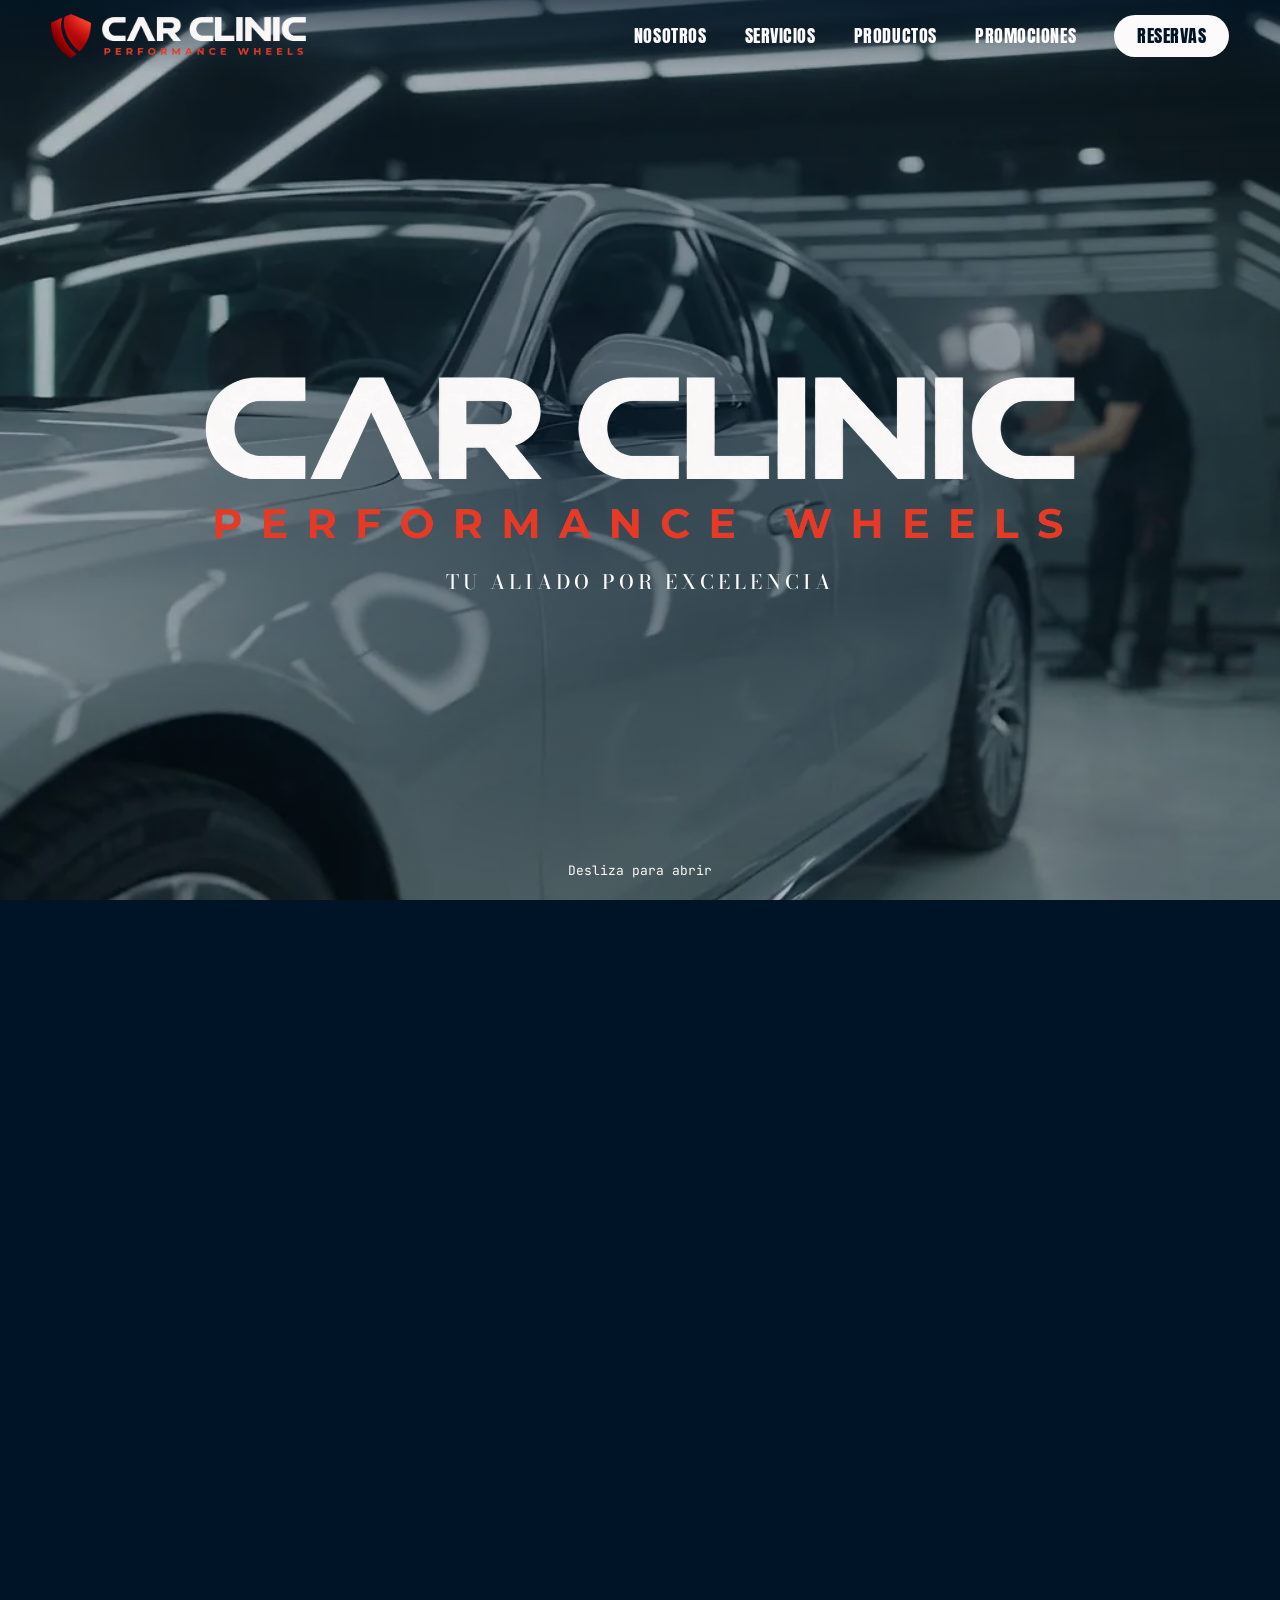
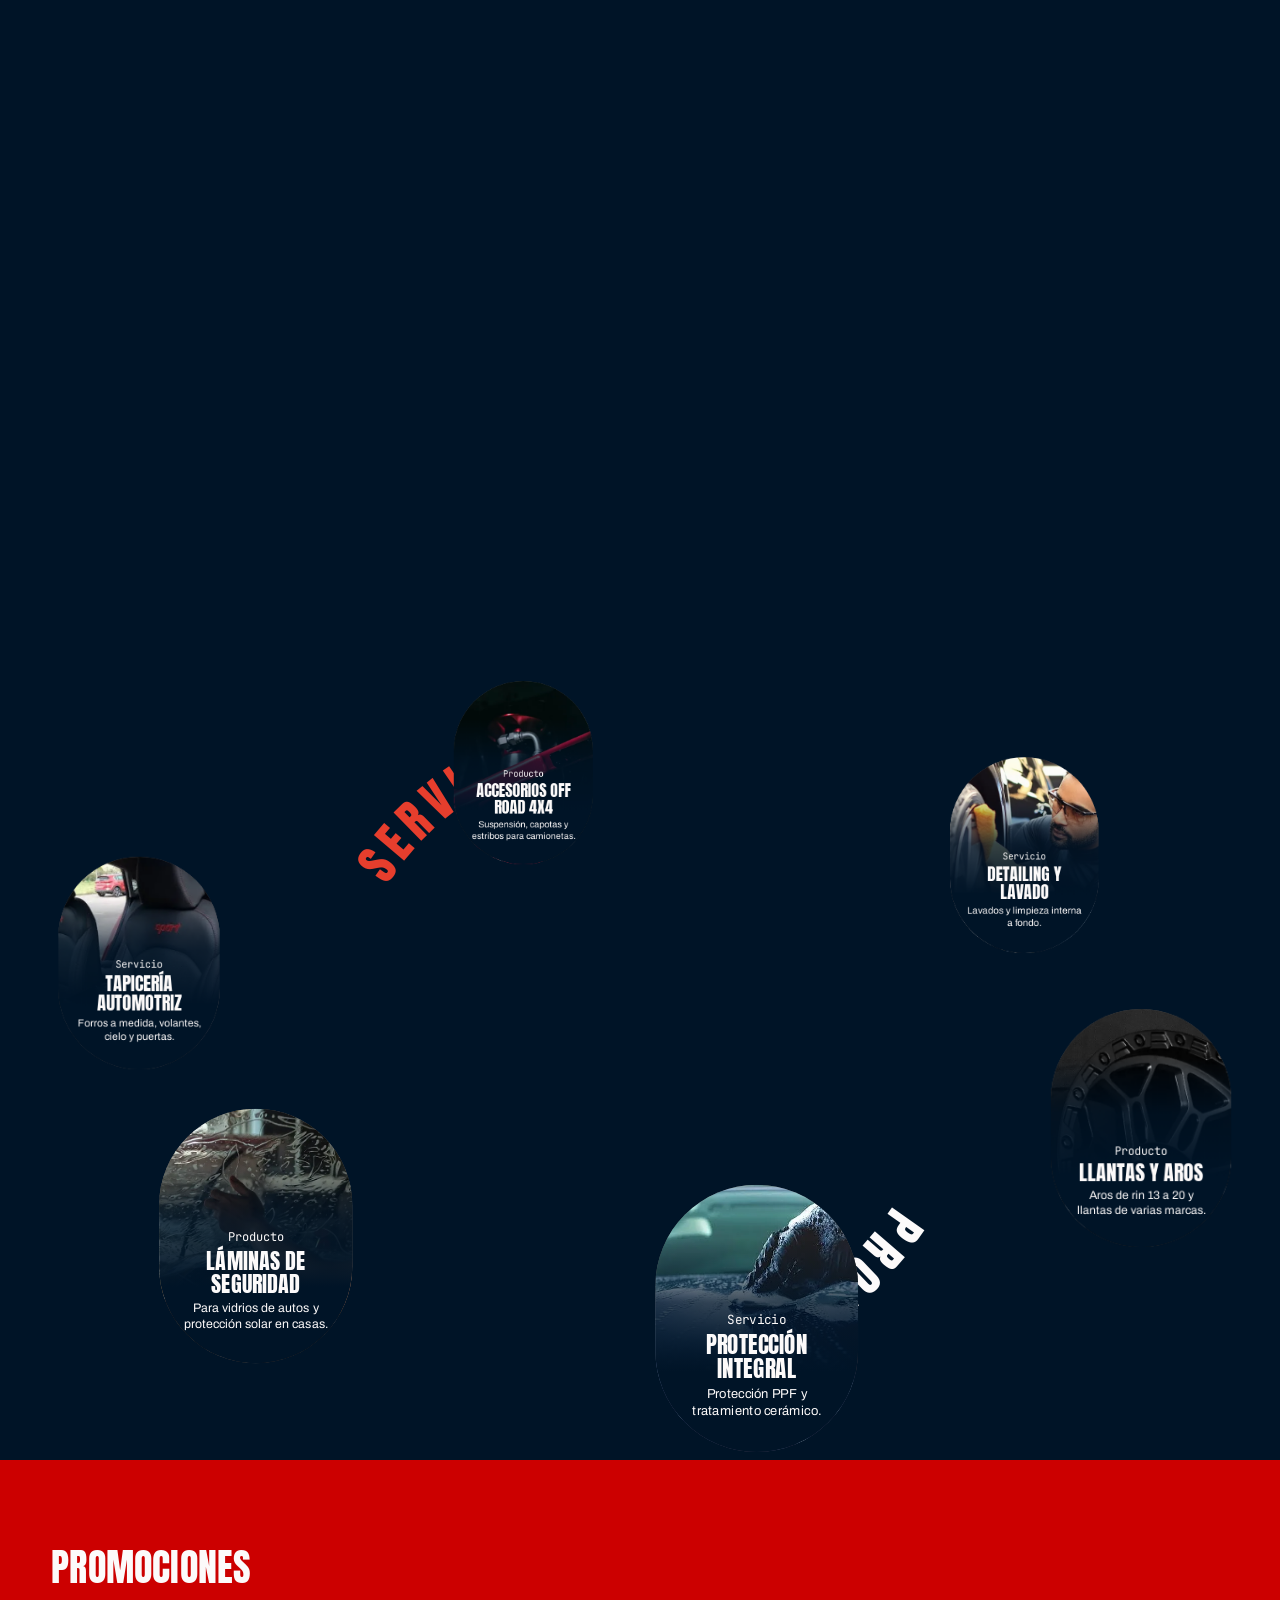
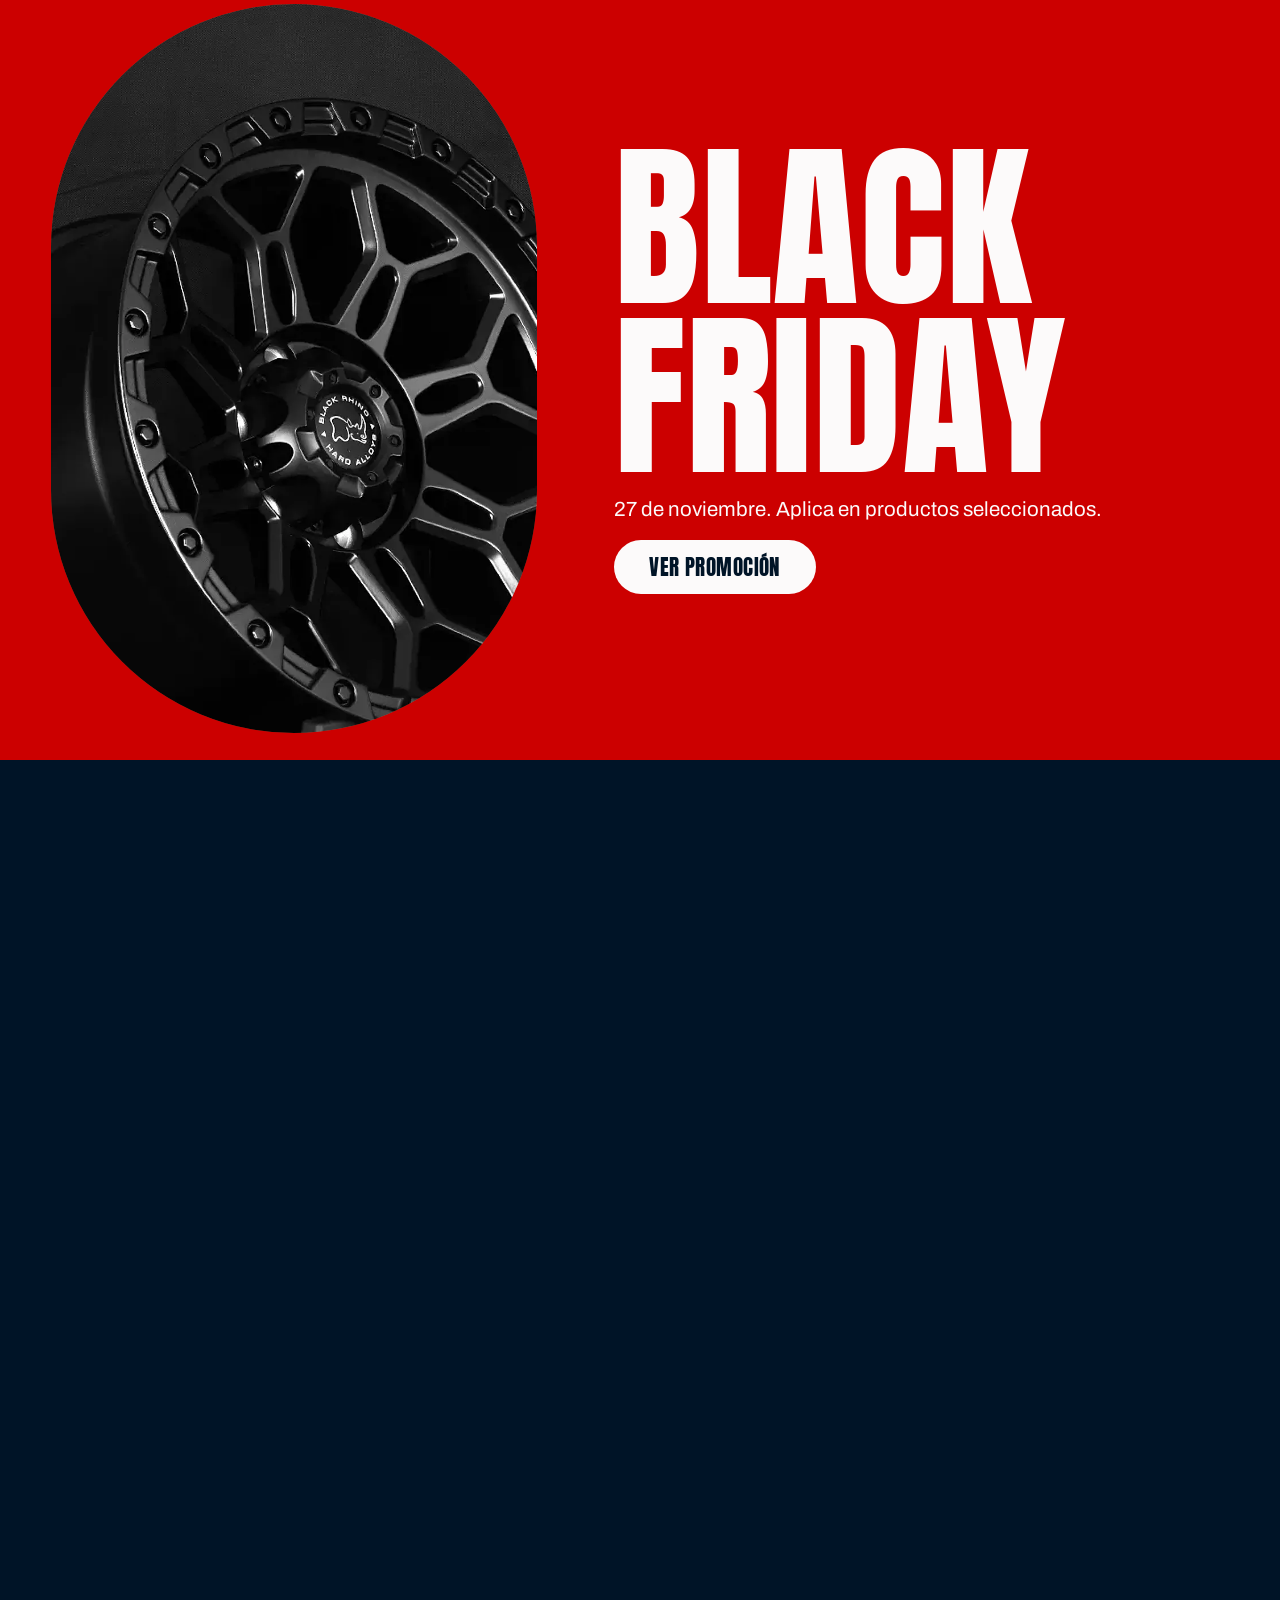
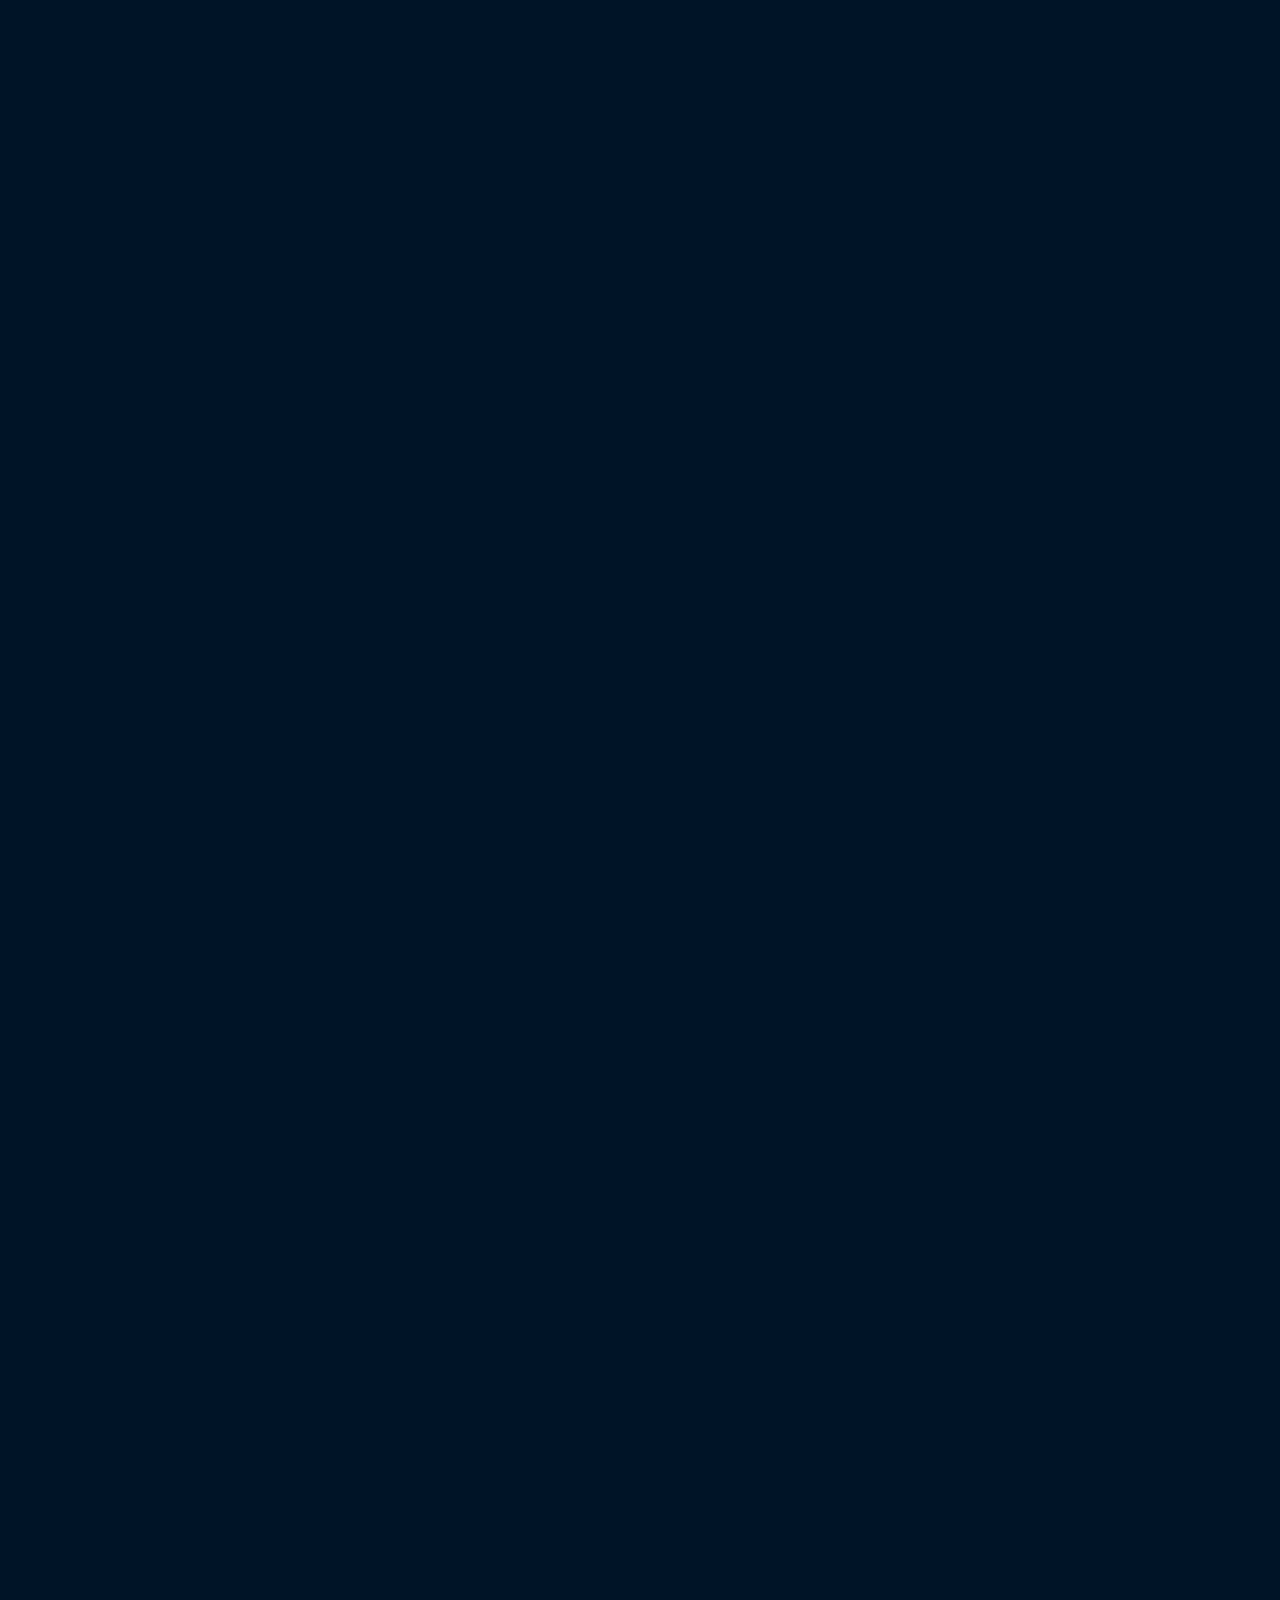
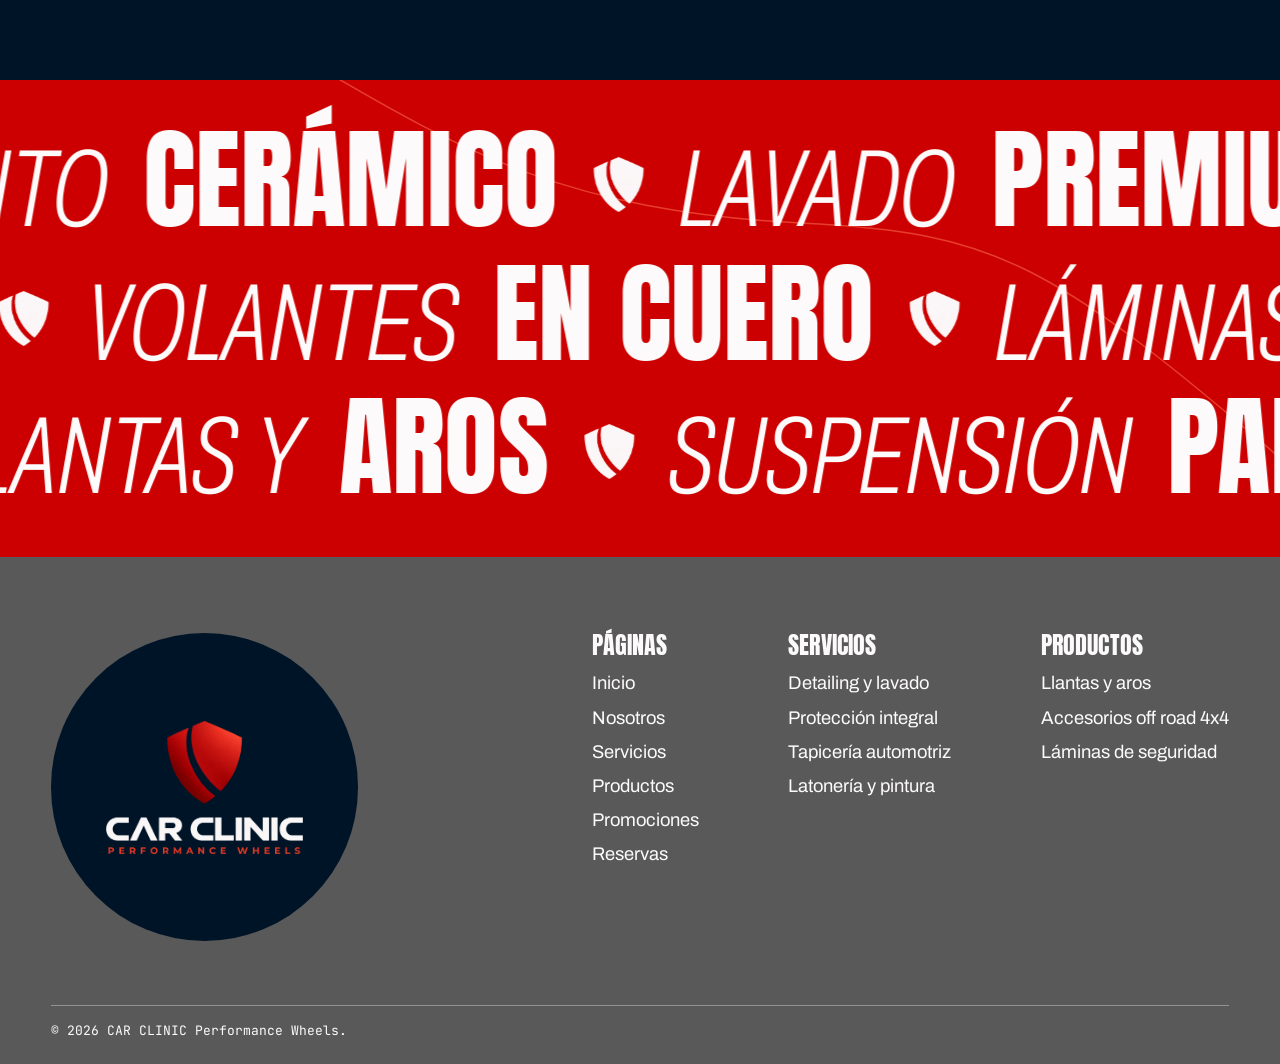
==== commit 788d443c: "Agrega Latonería y Pintura y aplica la nueva ronda de ajustes El cliente sumó el servicio de latoner" ====
--- a/index.html
+++ b/index.html
@@ -40,7 +40,6 @@
       <video autoplay muted loop playsinline preload="auto" poster="assets/img/poster.webp" aria-hidden="true"><source src="assets/video/hero.mp4" type="video/mp4"></video>
       <div class="gate__shade"></div>
       <div class="gate__title">
-        <img class="gate__shield" src="assets/img/escudo.webp" width="217" height="240" alt="">
         <h1><img src="assets/img/logo.webp" width="1654" height="309" alt="CAR CLINIC Performance Wheels"></h1>
         <p class="gate__phrase">Tu aliado por excelencia</p>
       </div>
@@ -139,6 +138,7 @@
           <li><a href="servicios.html#detailing">Detailing y lavado</a></li>
           <li><a href="servicios.html#proteccion">Protección integral</a></li>
           <li><a href="servicios.html#tapiceria">Tapicería automotriz</a></li>
+          <li><a href="servicios.html#latoneria">Latonería y pintura</a></li>
         </ul>
       </div>
       <div>
--- a/assets/css/main.css
+++ b/assets/css/main.css
@@ -165,8 +165,7 @@
 .gate__title { position: absolute; inset: 0; display: flex; flex-direction: column; align-items: center; justify-content: center; gap: clamp(1rem, 2.5vw, 2rem); padding: var(--header-h) var(--gutter) 0; color: var(--paper); text-align: center; }
 .gate__title h1 { width: min(68vw, 980px); }
 .gate__title h1 img { width: 100%; }
-.gate__shield { width: clamp(54px, 5.6vw, 92px); height: auto; filter: drop-shadow(0 8px 26px rgba(0, 0, 0, .45)); }
-.gate__phrase { font-family: var(--serif); font-size: clamp(1.25rem, 2.6vw, 2.6rem); font-weight: 500; letter-spacing: .16em; line-height: 1.2; text-transform: uppercase; }
+.gate__phrase { font-family: var(--serif); font-size: clamp(.95rem, 1.55vw, 1.55rem); font-weight: 500; letter-spacing: .2em; line-height: 1.2; text-transform: uppercase; }
 .gate__cue { position: absolute; left: 0; right: 0; bottom: 1.25rem; color: var(--paper); text-align: center; }
 
 @media (max-width: 900px) {
@@ -341,7 +340,8 @@
 .history__vision p { font-size: clamp(1.0625rem, 1.3vw, 1.3125rem); line-height: 1.6; }
 .history__vision p + p { margin-top: 1em; }
 .history__close { max-width: 860px; margin: clamp(5rem, 14vh, 9rem) auto 0; text-align: center; }
-.history__close img { width: min(320px, 64vw); margin: 0 auto 2.5rem; }
+.history__logo { width: min(320px, 64vw); margin: 0 auto 2.5rem; }
+.history__photo { display: block; width: 100%; height: auto; aspect-ratio: 16 / 9; object-fit: cover; margin-top: 2.25rem; }
 .history__close p { font-size: clamp(1.0625rem, 1.3vw, 1.3125rem); line-height: 1.6; }
 .history__close p + p { margin-top: 1em; }
 .history__tagline { font-family: var(--display); font-size: clamp(1.75rem, 3.4vw, 3.25rem) !important; line-height: 1.1 !important; text-transform: uppercase; color: var(--coral); }
@@ -356,6 +356,22 @@
   .milestone__body, .milestone[data-side='left'] .milestone__body { justify-self: start; }
   .milestone__rings { display: none; }
   .history__vision { grid-template-columns: 1fr; }
+}
+
+/* Latonería y pintura */
+.bodyshop { padding: clamp(5rem, 14vh, 10rem) var(--gutter) clamp(3rem, 8vh, 5rem); background: var(--navy); color: var(--paper); }
+.bodyshop__intro { display: grid; grid-template-columns: 5fr 6fr; gap: clamp(2rem, 6vw, 6rem); align-items: center; }
+.bodyshop__copy h2 { margin-bottom: .4em; font-size: clamp(3.25rem, 7.5vw, 8.5rem); color: var(--coral); }
+.bodyshop__copy p { max-width: 32em; font-size: clamp(1.0625rem, 1.3vw, 1.3125rem); line-height: 1.6; }
+.bodyshop__copy p + p { margin-top: 1em; }
+.bodyshop__feature { width: 100%; aspect-ratio: 3 / 2; object-fit: cover; }
+.bodyshop__gallery { display: grid; grid-template-columns: repeat(4, 1fr); gap: clamp(.5rem, 1vw, 1rem); margin-top: clamp(3rem, 8vh, 5rem); }
+.bodyshop__gallery li { overflow: hidden; }
+.bodyshop__gallery img { width: 100%; aspect-ratio: 3 / 2; object-fit: cover; transition: transform .6s; }
+@media (hover: hover) { .bodyshop__gallery li:hover img { transform: scale(1.06); } }
+@media (max-width: 900px) {
+  .bodyshop__intro { grid-template-columns: 1fr; }
+  .bodyshop__gallery { grid-template-columns: repeat(2, 1fr); }
 }
 
 /* Servicios */
@@ -374,6 +390,8 @@
 .duo__small { position: absolute; left: 0; bottom: 0; width: 34%; aspect-ratio: 4 / 5; object-fit: cover; box-shadow: 0 0 0 clamp(6px, .8vw, 12px) var(--navy); }
 .duo__row--flip .duo__big { margin-left: 0; }
 .duo__row--flip .duo__small { left: auto; right: 0; }
+.duo__media--single { padding-bottom: 0; }
+.duo__media--single .duo__big { width: min(100%, 560px); margin: 0 auto; aspect-ratio: 4 / 5; }
 @media (max-width: 900px) {
   .duo__row, .duo__row--flip { grid-template-columns: 1fr; }
   .duo__row--flip .duo__media { order: 0; }
@@ -383,7 +401,7 @@
 .wipes__stage { position: sticky; top: 0; height: 100svh; overflow: hidden; }
 .wipes__head { position: absolute; z-index: 1; left: var(--gutter); top: calc(var(--header-h) + clamp(1.5rem, 5vh, 3rem)); width: calc(50% - 2 * var(--gutter)); }
 .wipes__head h2 { font-size: clamp(3rem, 6.5vw, 7.5rem); color: var(--coral); }
-.wipes__index { margin-top: 1.25rem; }
+.wipes__index { margin-top: 1.25rem; font-family: var(--display); font-size: clamp(1.125rem, 1.45vw, 1.5rem); letter-spacing: .03em; text-transform: uppercase; }
 .wipes__index li { padding: .15em 0; color: var(--sage); transition: color .25s; }
 .wipes__index li.is-active { color: var(--paper); }
 .wipes__step { position: absolute; inset: 0; }
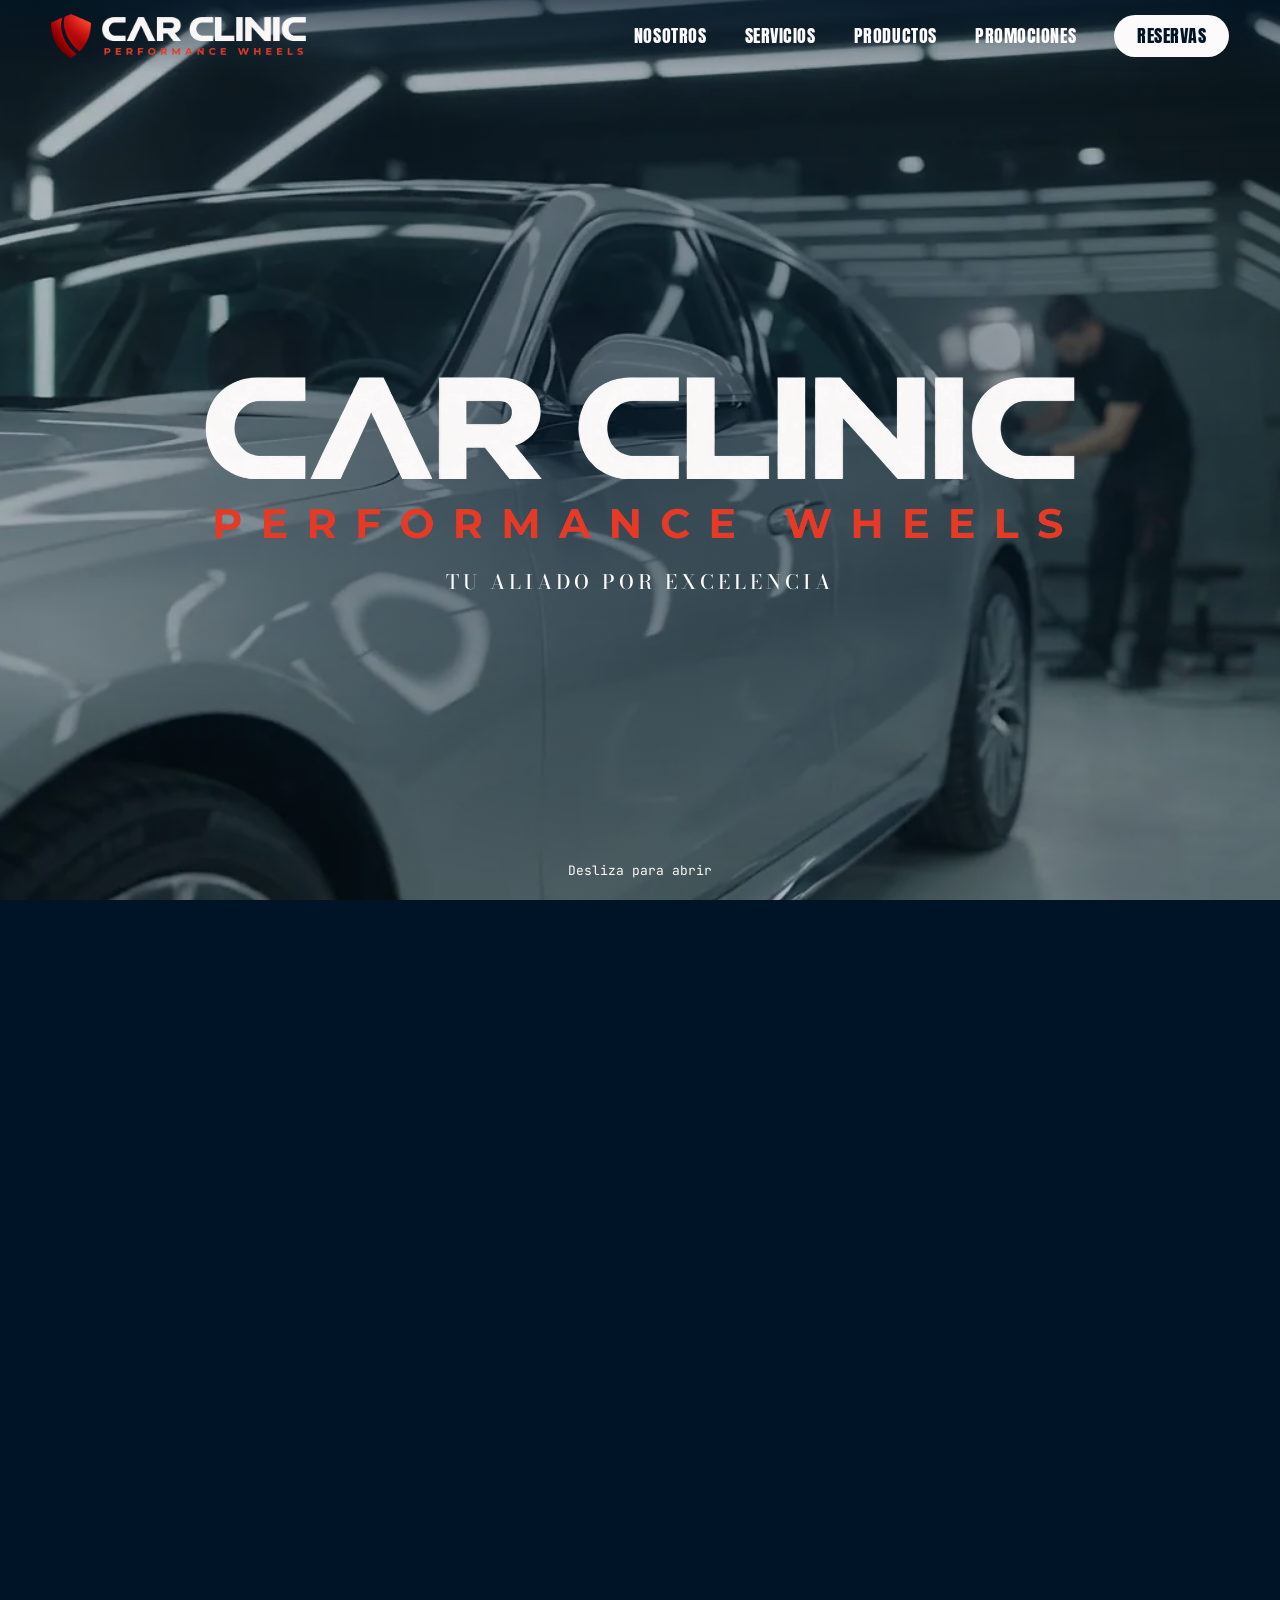
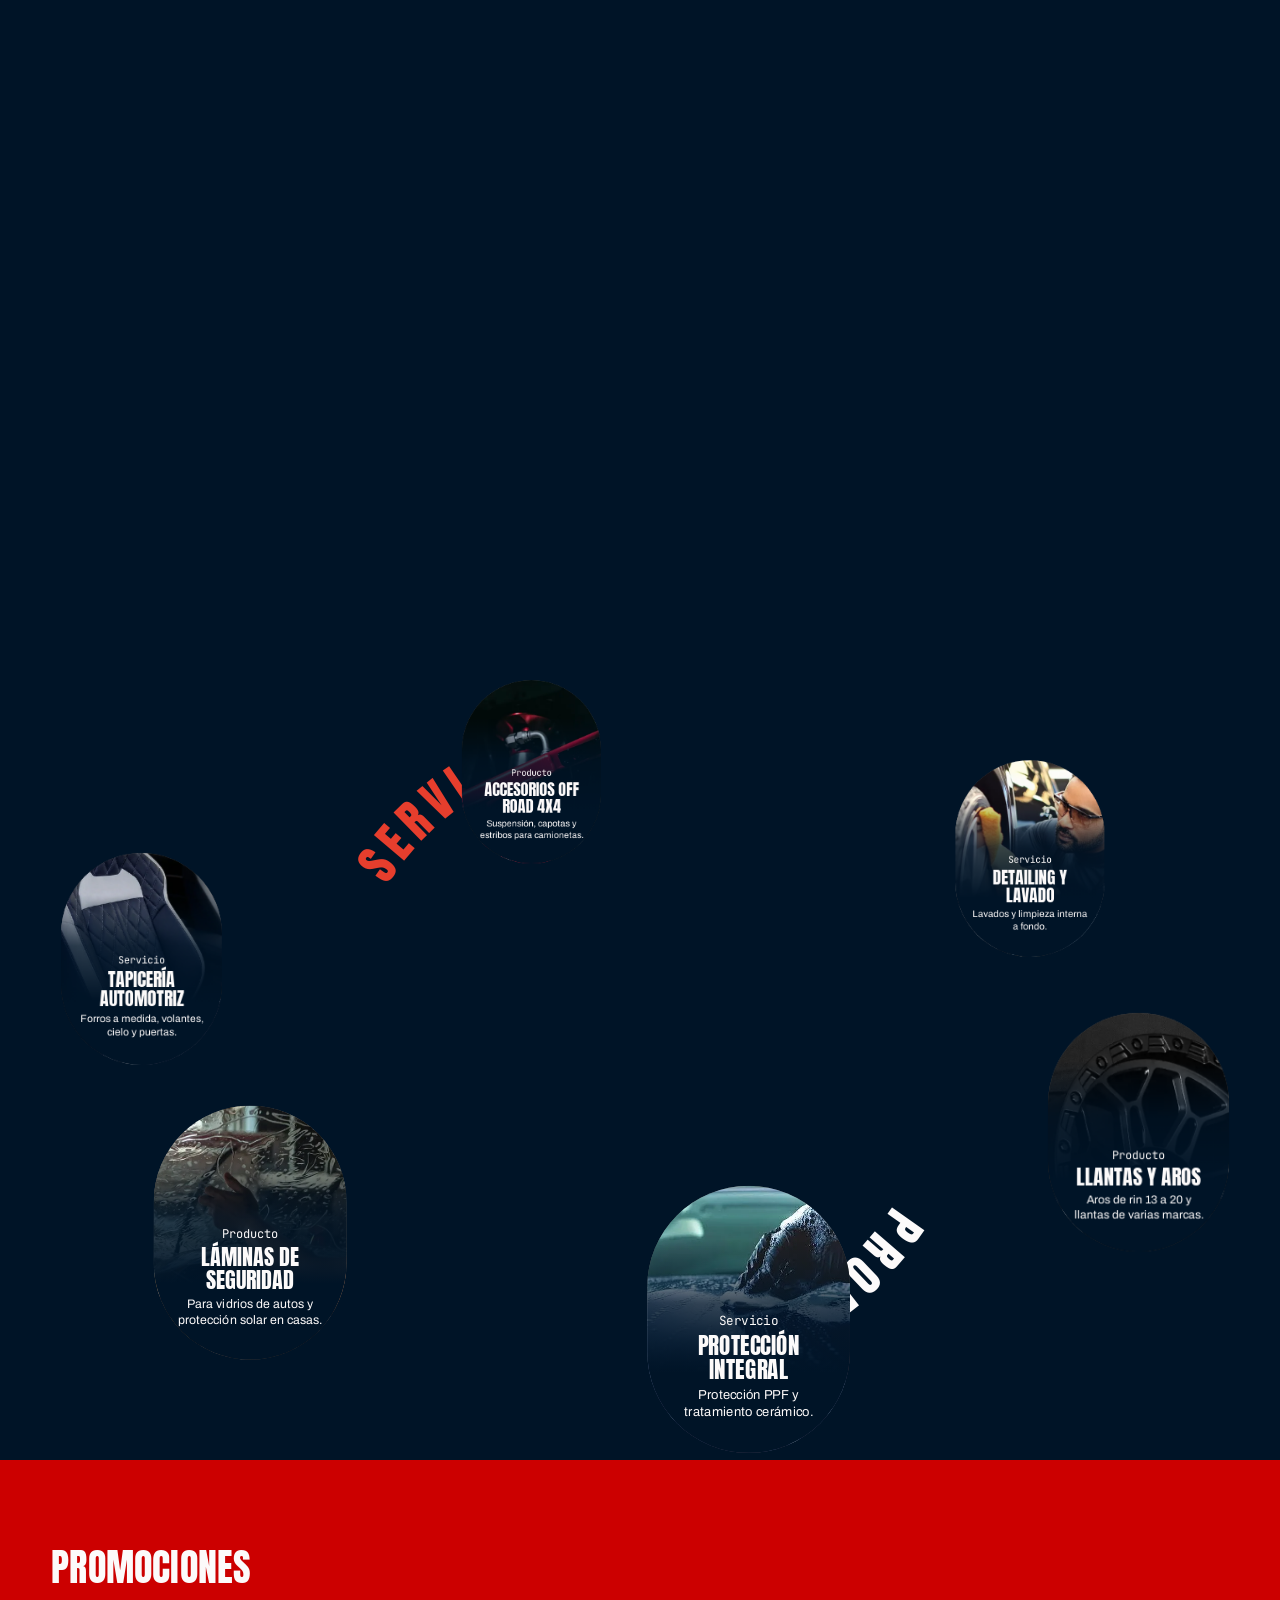
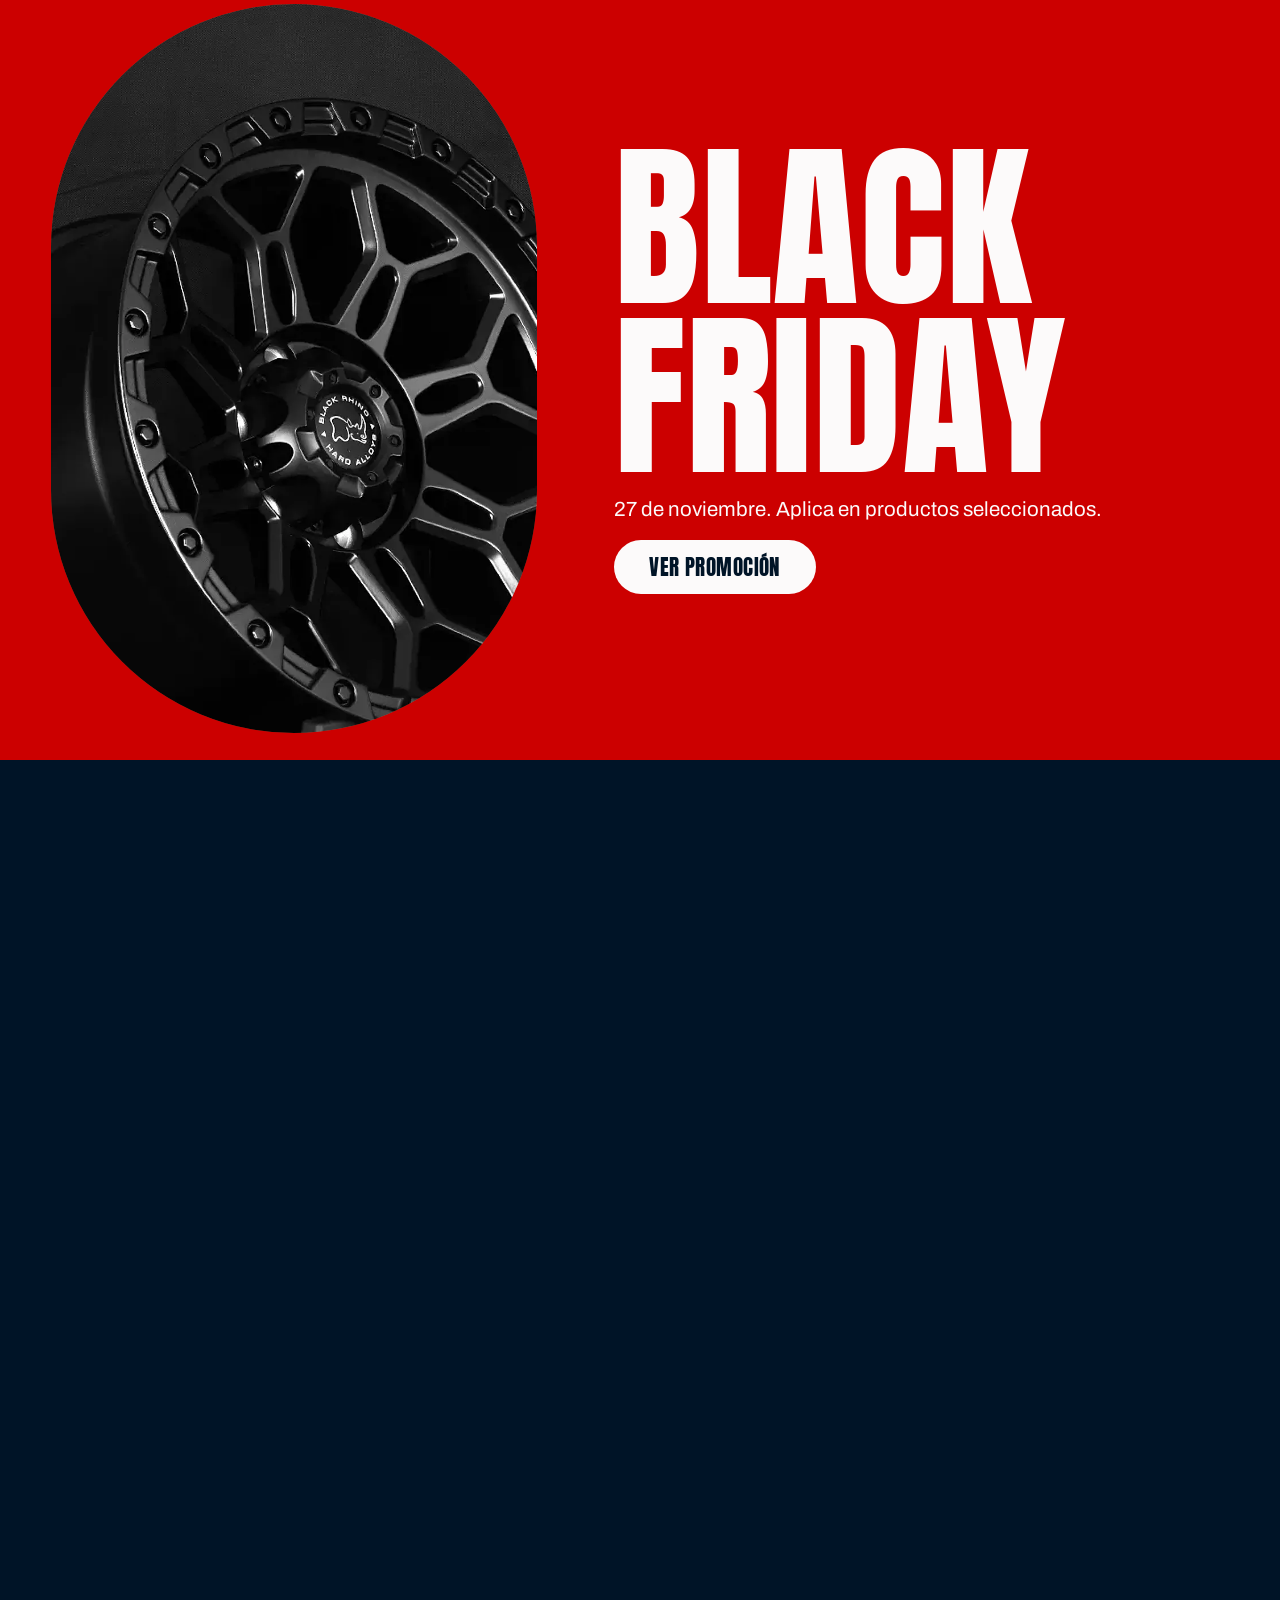
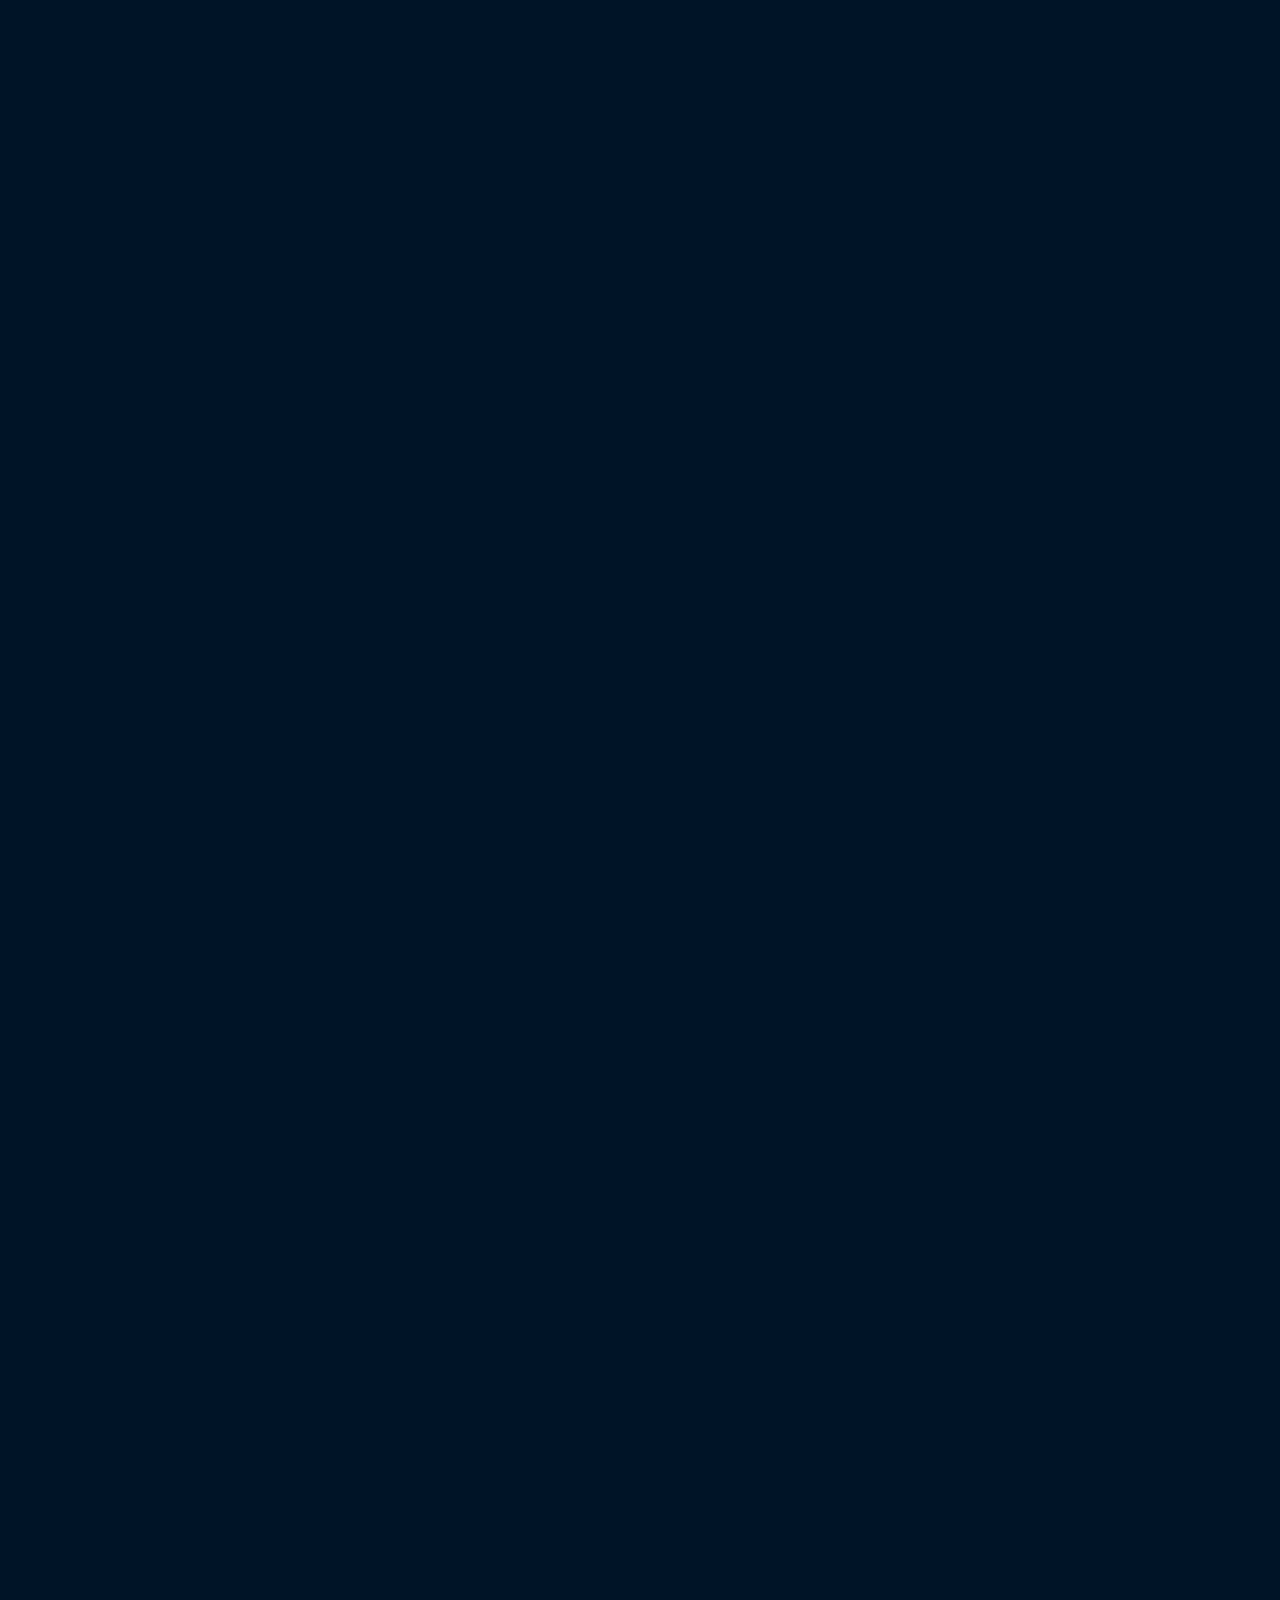
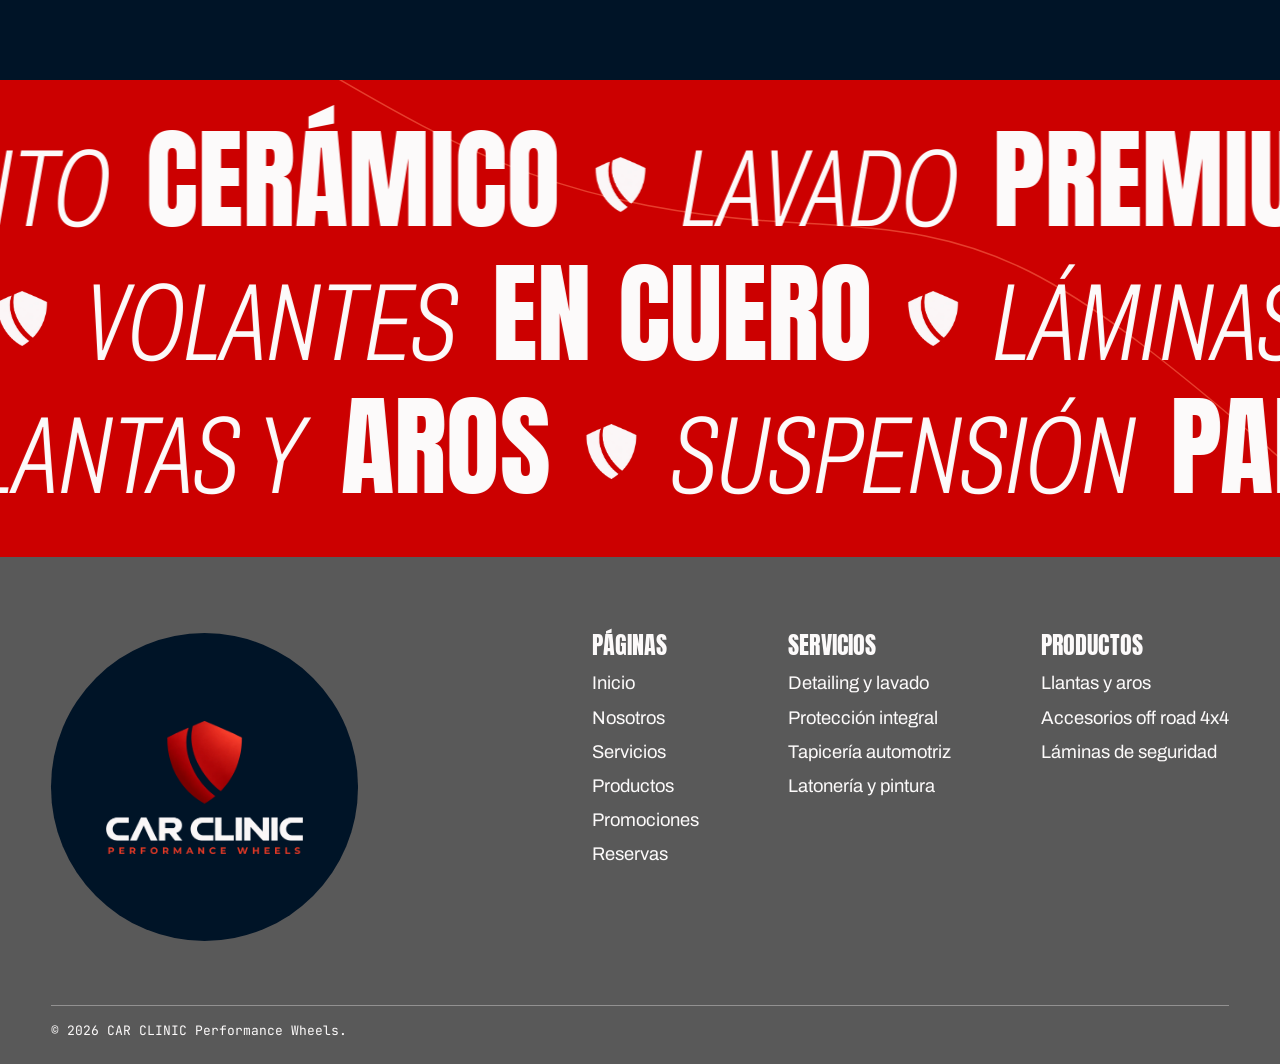
==== commit 6318826b: "Usa las fotos reales de tapicería del cliente Llegaron fotos propias de tapicería, así que reemplaza" ====
--- a/index.html
+++ b/index.html
@@ -65,7 +65,7 @@
         <li class="ocard"><a href="productos.html#llantas"><img src="assets/img/card-llantas.webp" width="800" height="533" loading="lazy" alt=""><span class="ocard__txt"><small>Producto</small><strong>Llantas y aros</strong><span>Aros de rin 13 a 20 y llantas de varias marcas.</span></span></a></li>
         <li class="ocard"><a href="servicios.html#proteccion"><img src="assets/img/card-proteccion.webp" width="800" height="533" loading="lazy" alt=""><span class="ocard__txt"><small>Servicio</small><strong>Protección integral</strong><span>Protección PPF y tratamiento cerámico.</span></span></a></li>
         <li class="ocard"><a href="productos.html#laminas"><img src="assets/img/card-laminas.webp" width="800" height="533" loading="lazy" alt=""><span class="ocard__txt"><small>Producto</small><strong>Láminas de seguridad</strong><span>Para vidrios de autos y protección solar en casas.</span></span></a></li>
-        <li class="ocard"><a href="servicios.html#tapiceria"><img src="assets/img/card-tapiceria.webp" width="800" height="533" loading="lazy" alt=""><span class="ocard__txt"><small>Servicio</small><strong>Tapicería automotriz</strong><span>Forros a medida, volantes, cielo y puertas.</span></span></a></li>
+        <li class="ocard"><a href="servicios.html#tapiceria"><img src="assets/img/card-tapiceria.webp" width="600" height="800" loading="lazy" alt=""><span class="ocard__txt"><small>Servicio</small><strong>Tapicería automotriz</strong><span>Forros a medida, volantes, cielo y puertas.</span></span></a></li>
         <li class="ocard"><a href="productos.html#accesorios"><img src="assets/img/card-accesorios.webp" width="800" height="533" loading="lazy" alt=""><span class="ocard__txt"><small>Producto</small><strong>Accesorios off road 4x4</strong><span>Suspensión, capotas y estribos para camionetas.</span></span></a></li>
     </ul>
   </div>
--- a/assets/css/main.css
+++ b/assets/css/main.css
@@ -359,7 +359,7 @@
 }
 
 /* Latonería y pintura */
-.bodyshop { padding: clamp(5rem, 14vh, 10rem) var(--gutter) clamp(3rem, 8vh, 5rem); background: var(--navy); color: var(--paper); }
+.bodyshop { padding: clamp(5rem, 14vh, 10rem) var(--gutter); background: var(--navy); color: var(--paper); }
 .bodyshop__intro { display: grid; grid-template-columns: 5fr 6fr; gap: clamp(2rem, 6vw, 6rem); align-items: center; }
 .bodyshop__copy h2 { margin-bottom: .4em; font-size: clamp(3.25rem, 7.5vw, 8.5rem); color: var(--coral); }
 .bodyshop__copy p { max-width: 32em; font-size: clamp(1.0625rem, 1.3vw, 1.3125rem); line-height: 1.6; }
@@ -401,7 +401,7 @@
 .wipes__stage { position: sticky; top: 0; height: 100svh; overflow: hidden; }
 .wipes__head { position: absolute; z-index: 1; left: var(--gutter); top: calc(var(--header-h) + clamp(1.5rem, 5vh, 3rem)); width: calc(50% - 2 * var(--gutter)); }
 .wipes__head h2 { font-size: clamp(3rem, 6.5vw, 7.5rem); color: var(--coral); }
-.wipes__index { margin-top: 1.25rem; font-family: var(--display); font-size: clamp(1.125rem, 1.45vw, 1.5rem); letter-spacing: .03em; text-transform: uppercase; }
+.wipes__index { margin-top: 1.25rem; font-family: var(--display); font-size: clamp(1rem, 1.15vw, 1.1875rem); letter-spacing: .03em; text-transform: uppercase; }
 .wipes__index li { padding: .15em 0; color: var(--sage); transition: color .25s; }
 .wipes__index li.is-active { color: var(--paper); }
 .wipes__step { position: absolute; inset: 0; }
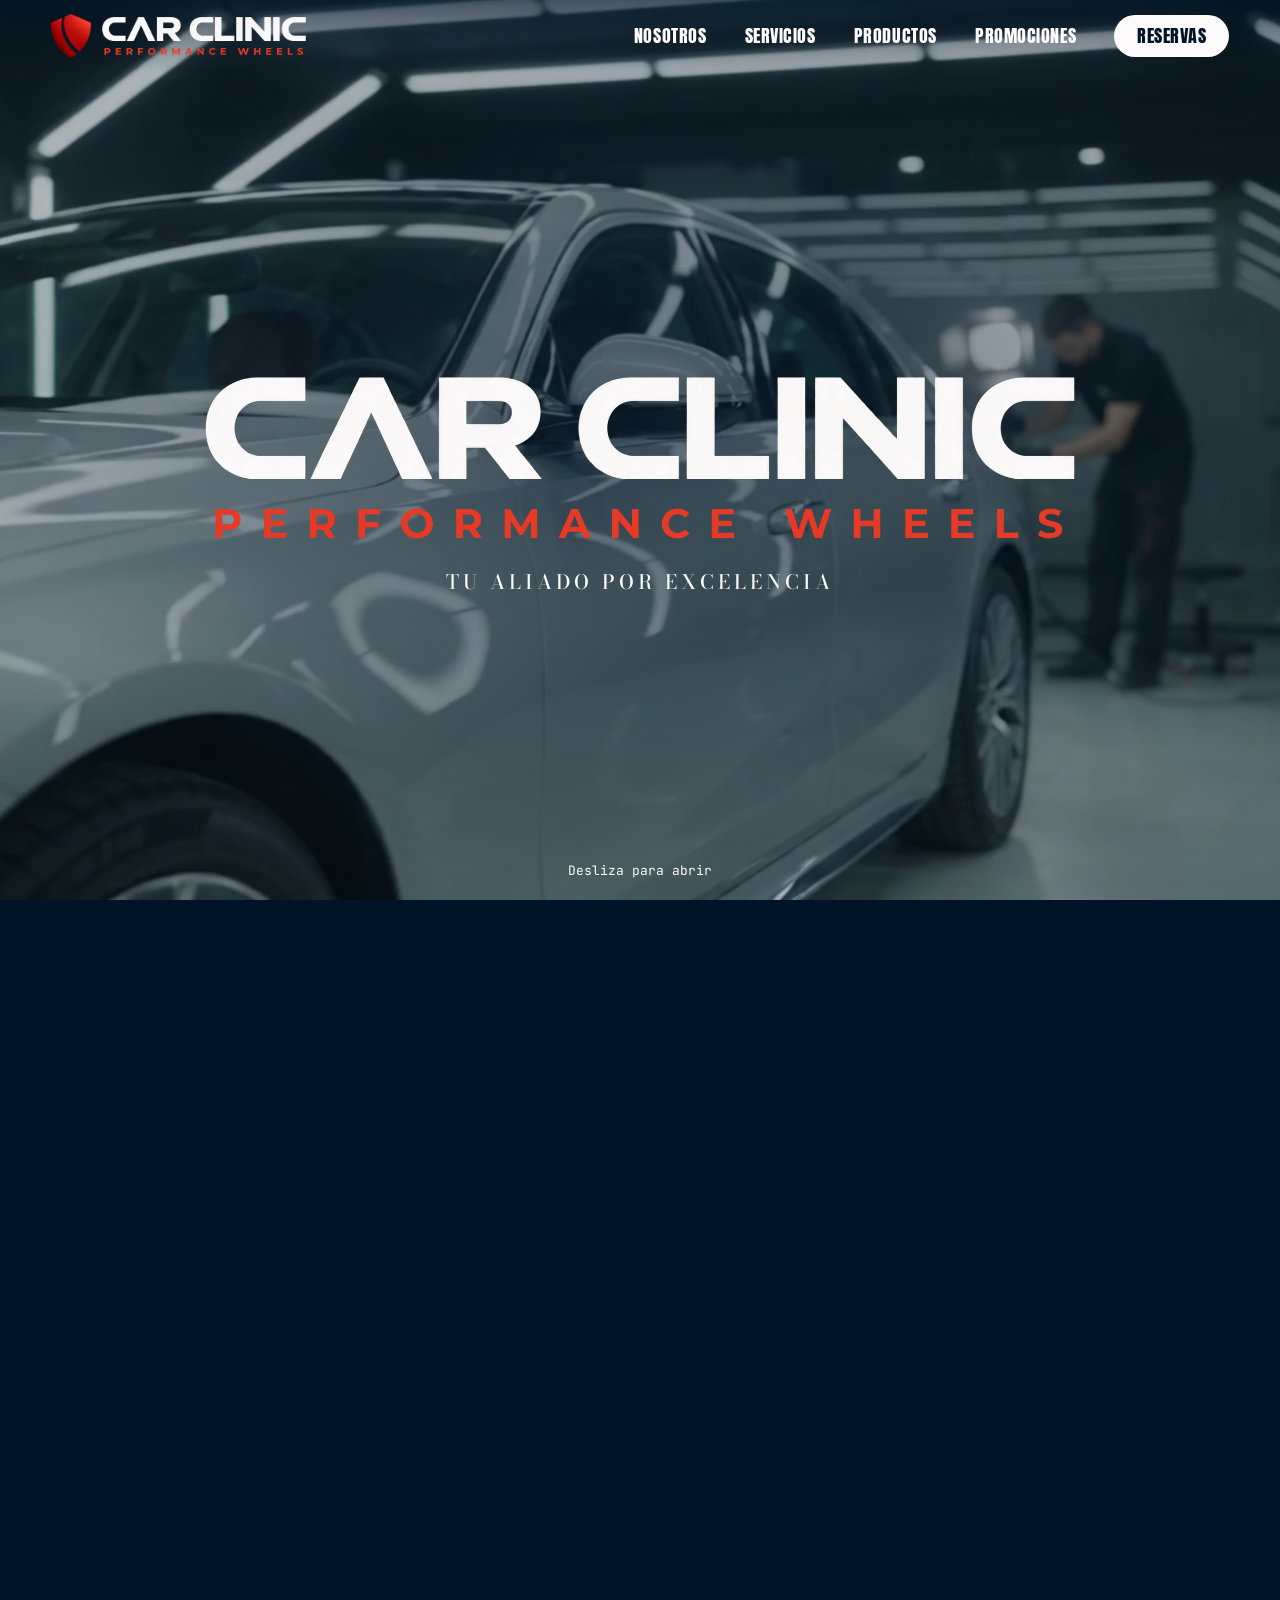
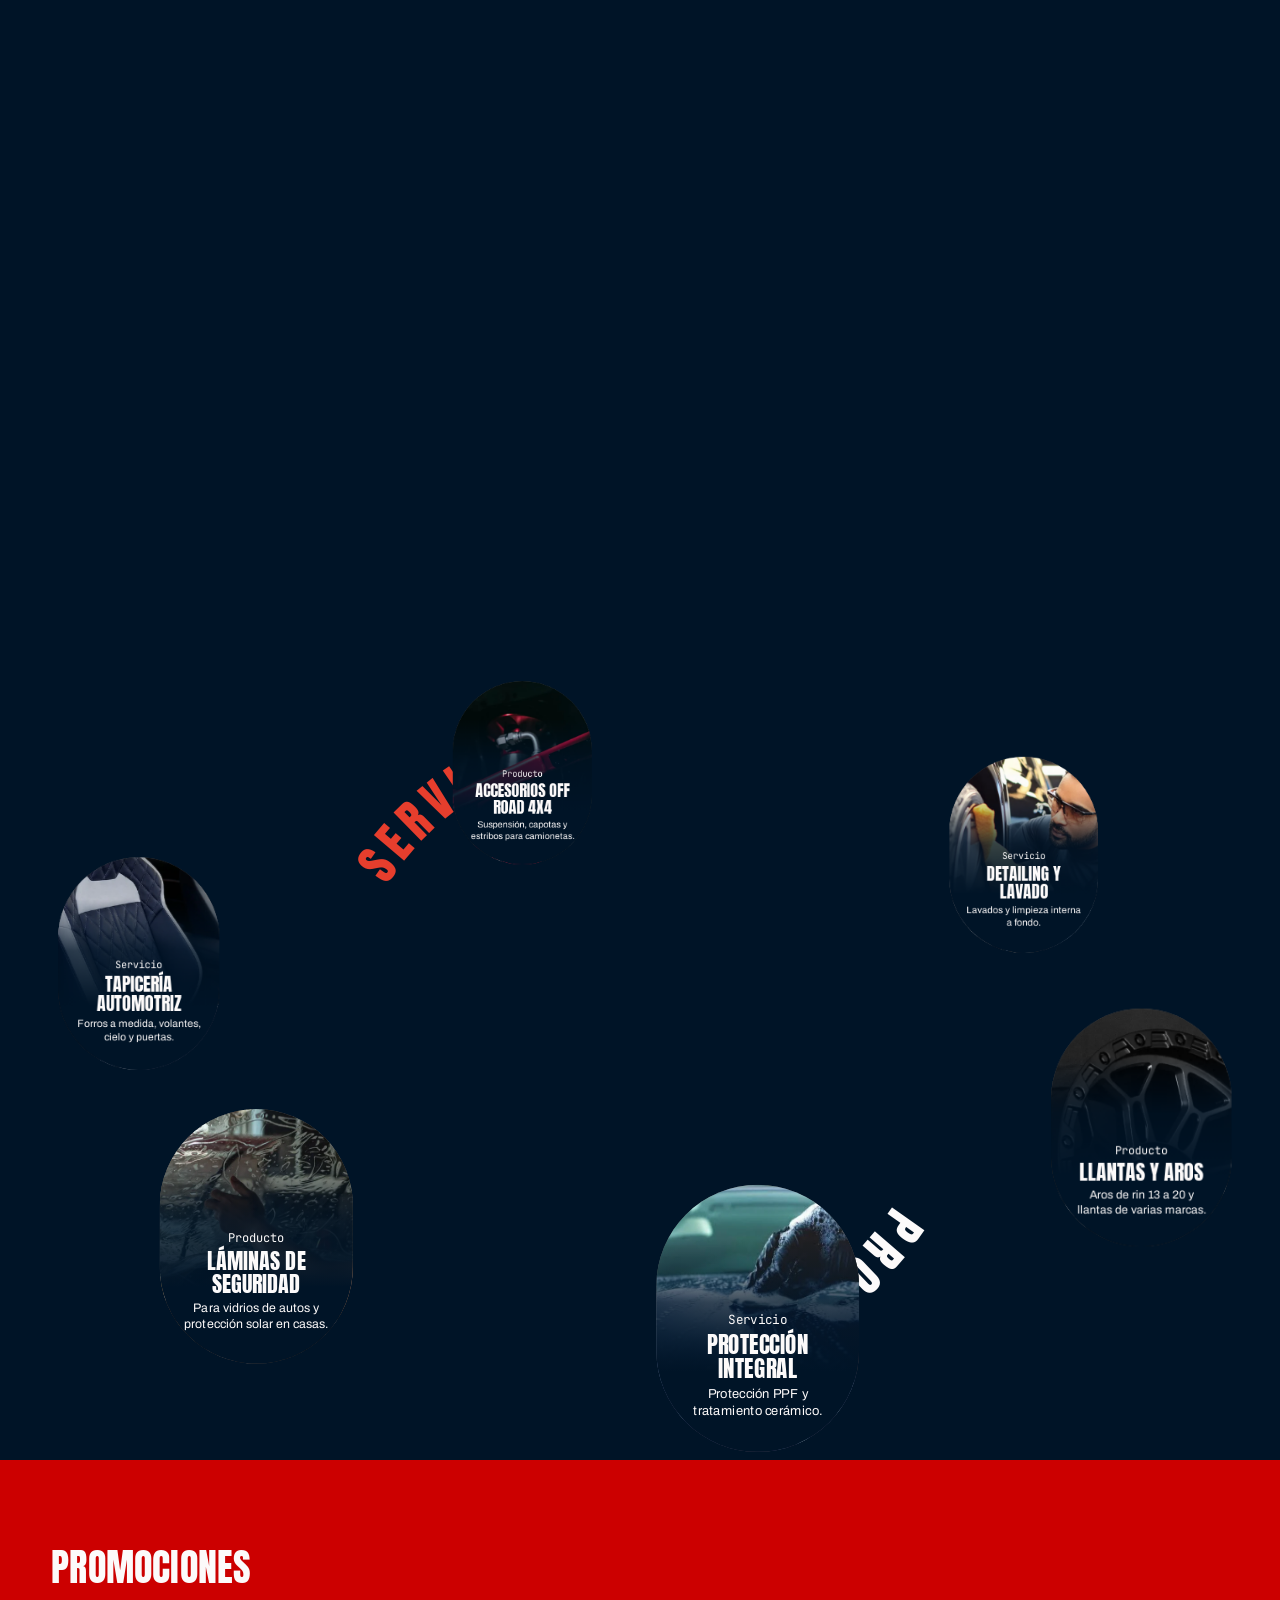
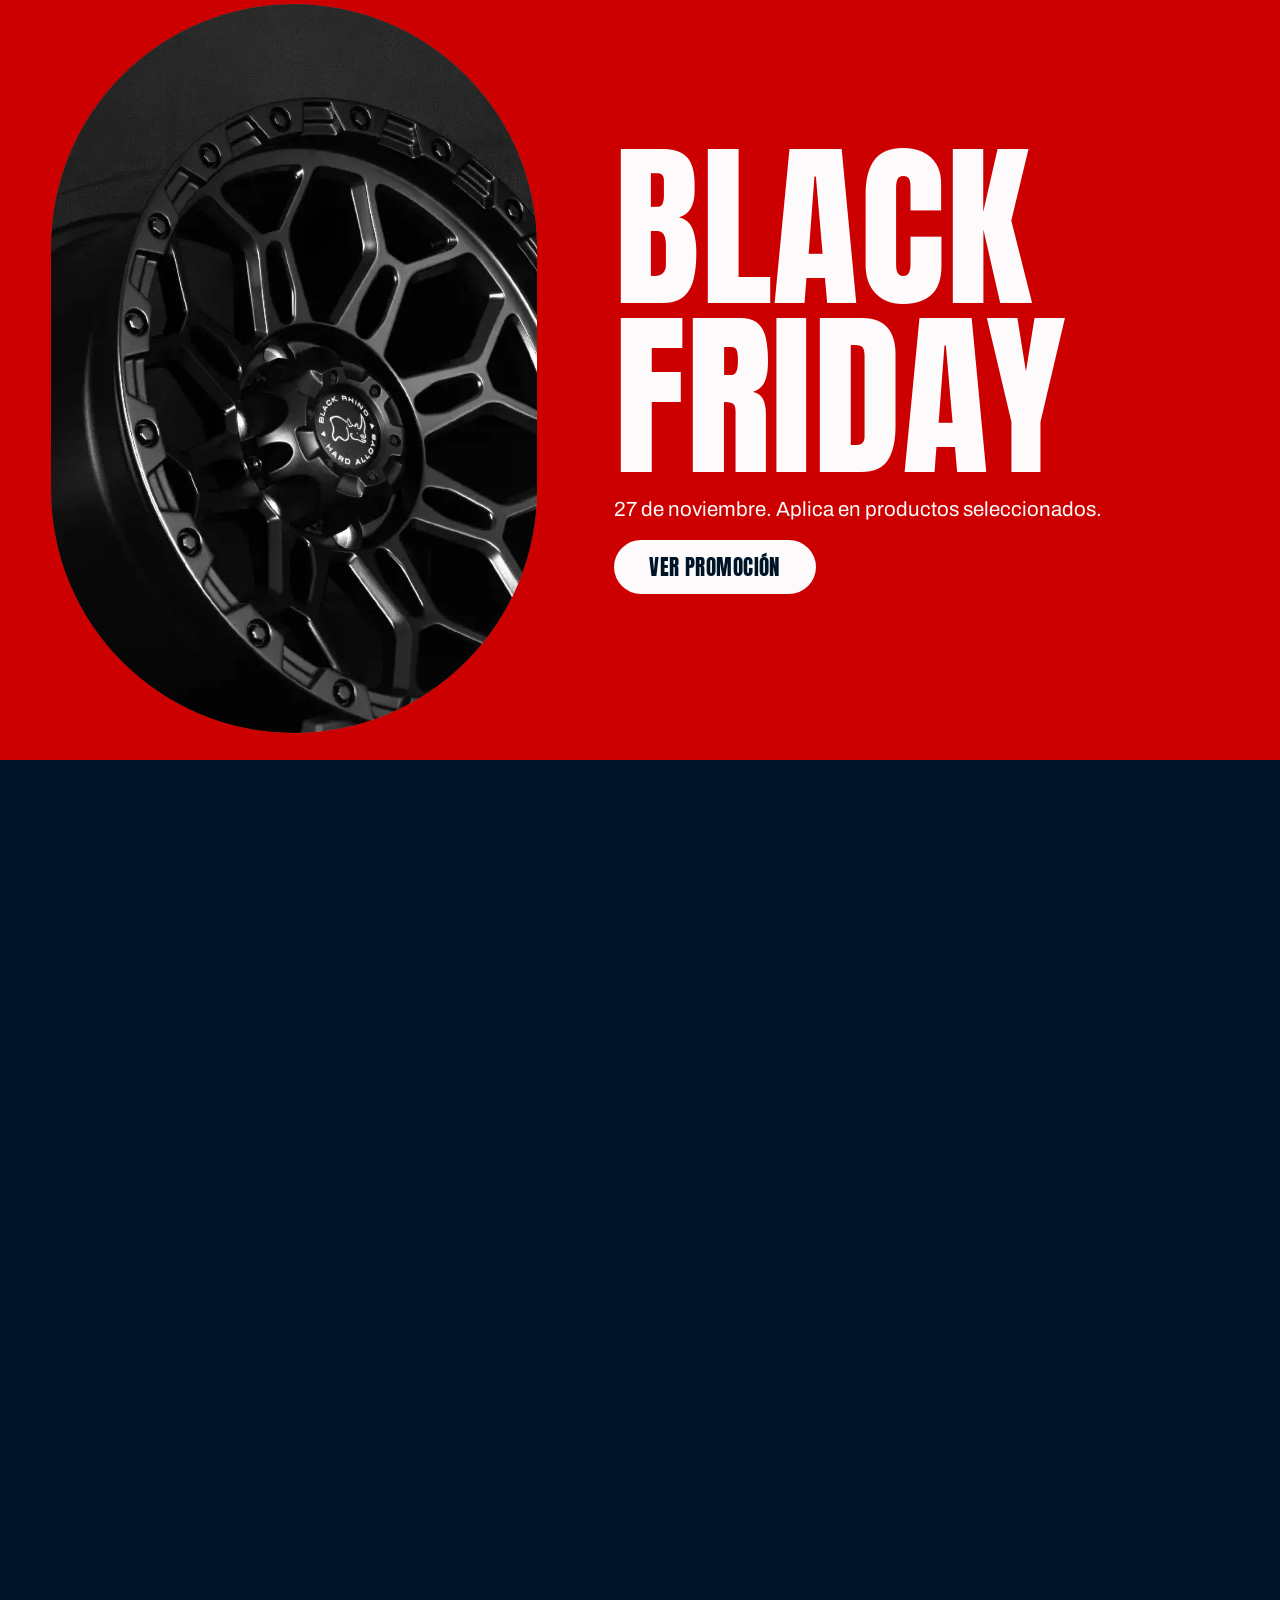
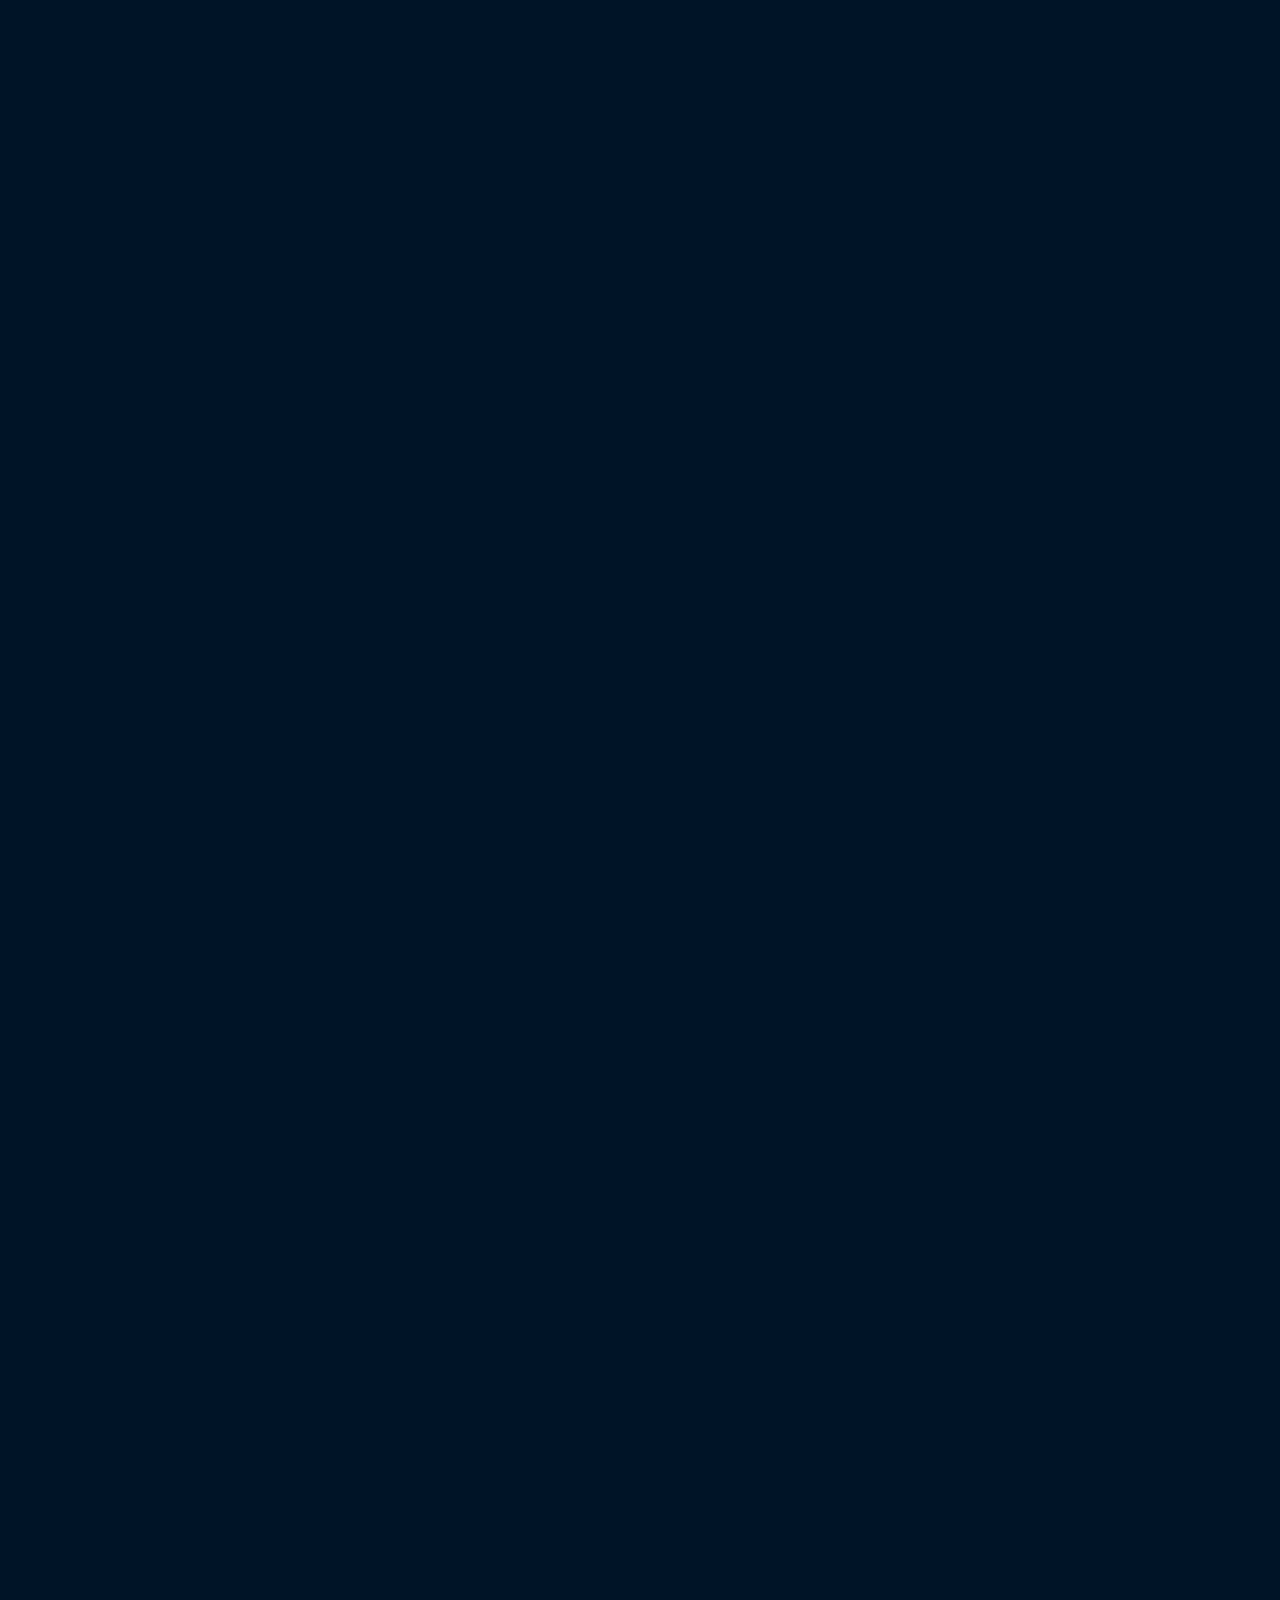
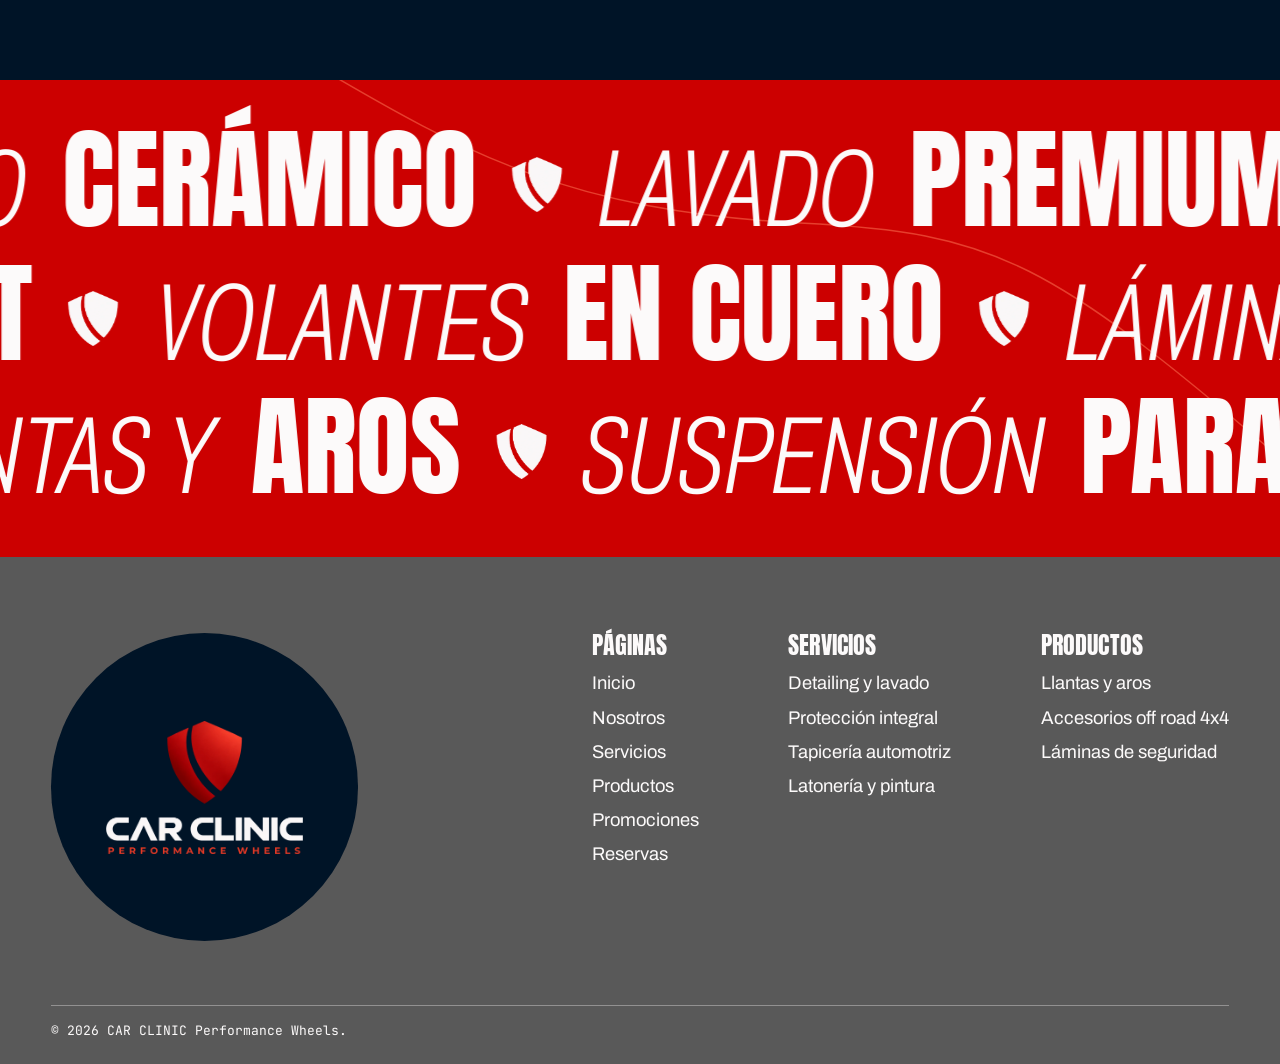
==== commit 8b6361ca: "Mejora la calidad de todas las imágenes y cambia Cabina y body kit - Cabina: nueva foto del asiento " ====
--- a/index.html
+++ b/index.html
@@ -13,7 +13,7 @@
 <body>
 <a class="skip" href="#contenido">Saltar al contenido</a>
 <header class="site-header">
-  <a class="brand" href="index.html"><img class="brand__shield" src="assets/img/escudo.webp" width="217" height="240" alt=""><img src="assets/img/logo-sm.webp" width="520" height="97" alt="CAR CLINIC, inicio"></a>
+  <a class="brand" href="index.html"><img class="brand__shield" src="assets/img/escudo.webp" width="651" height="720" alt=""><img src="assets/img/logo-sm.webp" width="520" height="97" alt="CAR CLINIC, inicio"></a>
   <button class="nav-toggle" type="button" aria-expanded="false" aria-controls="menu" aria-label="Abrir menú"><span></span><span></span></button>
   <nav class="site-nav" id="menu" aria-label="Principal">
     <ul>
@@ -61,12 +61,12 @@
       </svg>
     </div>
     <ul class="orbit__cards">
-        <li class="ocard"><a href="servicios.html#detailing"><img src="assets/img/card-detailing.webp" width="800" height="533" loading="lazy" alt=""><span class="ocard__txt"><small>Servicio</small><strong>Detailing y lavado</strong><span>Lavados y limpieza interna a fondo.</span></span></a></li>
-        <li class="ocard"><a href="productos.html#llantas"><img src="assets/img/card-llantas.webp" width="800" height="533" loading="lazy" alt=""><span class="ocard__txt"><small>Producto</small><strong>Llantas y aros</strong><span>Aros de rin 13 a 20 y llantas de varias marcas.</span></span></a></li>
-        <li class="ocard"><a href="servicios.html#proteccion"><img src="assets/img/card-proteccion.webp" width="800" height="533" loading="lazy" alt=""><span class="ocard__txt"><small>Servicio</small><strong>Protección integral</strong><span>Protección PPF y tratamiento cerámico.</span></span></a></li>
-        <li class="ocard"><a href="productos.html#laminas"><img src="assets/img/card-laminas.webp" width="800" height="533" loading="lazy" alt=""><span class="ocard__txt"><small>Producto</small><strong>Láminas de seguridad</strong><span>Para vidrios de autos y protección solar en casas.</span></span></a></li>
+        <li class="ocard"><a href="servicios.html#detailing"><img src="assets/img/card-detailing.webp" width="900" height="600" loading="lazy" alt=""><span class="ocard__txt"><small>Servicio</small><strong>Detailing y lavado</strong><span>Lavados y limpieza interna a fondo.</span></span></a></li>
+        <li class="ocard"><a href="productos.html#llantas"><img src="assets/img/card-llantas.webp" width="900" height="600" loading="lazy" alt=""><span class="ocard__txt"><small>Producto</small><strong>Llantas y aros</strong><span>Aros de rin 13 a 20 y llantas de varias marcas.</span></span></a></li>
+        <li class="ocard"><a href="servicios.html#proteccion"><img src="assets/img/card-proteccion.webp" width="900" height="600" loading="lazy" alt=""><span class="ocard__txt"><small>Servicio</small><strong>Protección integral</strong><span>Protección PPF y tratamiento cerámico.</span></span></a></li>
+        <li class="ocard"><a href="productos.html#laminas"><img src="assets/img/card-laminas.webp" width="900" height="600" loading="lazy" alt=""><span class="ocard__txt"><small>Producto</small><strong>Láminas de seguridad</strong><span>Para vidrios de autos y protección solar en casas.</span></span></a></li>
         <li class="ocard"><a href="servicios.html#tapiceria"><img src="assets/img/card-tapiceria.webp" width="600" height="800" loading="lazy" alt=""><span class="ocard__txt"><small>Servicio</small><strong>Tapicería automotriz</strong><span>Forros a medida, volantes, cielo y puertas.</span></span></a></li>
-        <li class="ocard"><a href="productos.html#accesorios"><img src="assets/img/card-accesorios.webp" width="800" height="533" loading="lazy" alt=""><span class="ocard__txt"><small>Producto</small><strong>Accesorios off road 4x4</strong><span>Suspensión, capotas y estribos para camionetas.</span></span></a></li>
+        <li class="ocard"><a href="productos.html#accesorios"><img src="assets/img/card-accesorios.webp" width="900" height="600" loading="lazy" alt=""><span class="ocard__txt"><small>Producto</small><strong>Accesorios off road 4x4</strong><span>Suspensión, capotas y estribos para camionetas.</span></span></a></li>
     </ul>
   </div>
 </section>
@@ -112,9 +112,9 @@
 </section>
 <section class="ticker" aria-label="Lo que ofrecemos">
   <svg class="ticker__road" viewBox="0 0 1440 400" preserveAspectRatio="none" aria-hidden="true"><path d="M360 -10 C 520 60, 640 110, 900 120 C 1120 128, 1180 150, 1460 330"/></svg>
-  <div class="ticker__row" data-ticker data-speed="46"><div class="ticker__track"><div class="ticker__group"><span class="t-thin">Protección</span><span class="t-bold">PPF</span><img class="t-shield" src="assets/img/escudo-blanco.webp" width="145" height="160" alt=""><span class="t-thin">Tratamiento</span><span class="t-bold">Cerámico</span><img class="t-shield" src="assets/img/escudo-blanco.webp" width="145" height="160" alt=""><span class="t-thin">Lavado</span><span class="t-bold">Premium</span><img class="t-shield" src="assets/img/escudo-blanco.webp" width="145" height="160" alt=""><span class="t-thin">Detailing</span><span class="t-bold">Completo</span><img class="t-shield" src="assets/img/escudo-blanco.webp" width="145" height="160" alt=""></div></div></div>
-  <div class="ticker__row" data-ticker="rev" data-speed="54"><div class="ticker__track"><div class="ticker__group"><span class="t-thin">Láminas de</span><span class="t-bold">Seguridad</span><img class="t-shield" src="assets/img/escudo-blanco.webp" width="145" height="160" alt=""><span class="t-thin">Tapicería</span><span class="t-bold">A medida</span><img class="t-shield" src="assets/img/escudo-blanco.webp" width="145" height="160" alt=""><span class="t-thin">Forros</span><span class="t-bold">Slimfit</span><img class="t-shield" src="assets/img/escudo-blanco.webp" width="145" height="160" alt=""><span class="t-thin">Volantes</span><span class="t-bold">En cuero</span><img class="t-shield" src="assets/img/escudo-blanco.webp" width="145" height="160" alt=""></div></div></div>
-  <div class="ticker__row" data-ticker data-speed="50"><div class="ticker__track"><div class="ticker__group"><span class="t-thin">Accesorios</span><span class="t-bold">Off road 4x4</span><img class="t-shield" src="assets/img/escudo-blanco.webp" width="145" height="160" alt=""><span class="t-thin">Llantas y</span><span class="t-bold">Aros</span><img class="t-shield" src="assets/img/escudo-blanco.webp" width="145" height="160" alt=""><span class="t-thin">Suspensión</span><span class="t-bold">Para camionetas</span><img class="t-shield" src="assets/img/escudo-blanco.webp" width="145" height="160" alt=""><span class="t-thin">Roll bar y</span><span class="t-bold">Estribos</span><img class="t-shield" src="assets/img/escudo-blanco.webp" width="145" height="160" alt=""></div></div></div>
+  <div class="ticker__row" data-ticker data-speed="46"><div class="ticker__track"><div class="ticker__group"><span class="t-thin">Protección</span><span class="t-bold">PPF</span><img class="t-shield" src="assets/img/escudo-blanco.webp" width="580" height="640" alt=""><span class="t-thin">Tratamiento</span><span class="t-bold">Cerámico</span><img class="t-shield" src="assets/img/escudo-blanco.webp" width="580" height="640" alt=""><span class="t-thin">Lavado</span><span class="t-bold">Premium</span><img class="t-shield" src="assets/img/escudo-blanco.webp" width="580" height="640" alt=""><span class="t-thin">Detailing</span><span class="t-bold">Completo</span><img class="t-shield" src="assets/img/escudo-blanco.webp" width="580" height="640" alt=""></div></div></div>
+  <div class="ticker__row" data-ticker="rev" data-speed="54"><div class="ticker__track"><div class="ticker__group"><span class="t-thin">Láminas de</span><span class="t-bold">Seguridad</span><img class="t-shield" src="assets/img/escudo-blanco.webp" width="580" height="640" alt=""><span class="t-thin">Tapicería</span><span class="t-bold">A medida</span><img class="t-shield" src="assets/img/escudo-blanco.webp" width="580" height="640" alt=""><span class="t-thin">Forros</span><span class="t-bold">Slimfit</span><img class="t-shield" src="assets/img/escudo-blanco.webp" width="580" height="640" alt=""><span class="t-thin">Volantes</span><span class="t-bold">En cuero</span><img class="t-shield" src="assets/img/escudo-blanco.webp" width="580" height="640" alt=""></div></div></div>
+  <div class="ticker__row" data-ticker data-speed="50"><div class="ticker__track"><div class="ticker__group"><span class="t-thin">Accesorios</span><span class="t-bold">Off road 4x4</span><img class="t-shield" src="assets/img/escudo-blanco.webp" width="580" height="640" alt=""><span class="t-thin">Llantas y</span><span class="t-bold">Aros</span><img class="t-shield" src="assets/img/escudo-blanco.webp" width="580" height="640" alt=""><span class="t-thin">Suspensión</span><span class="t-bold">Para camionetas</span><img class="t-shield" src="assets/img/escudo-blanco.webp" width="580" height="640" alt=""><span class="t-thin">Roll bar y</span><span class="t-bold">Estribos</span><img class="t-shield" src="assets/img/escudo-blanco.webp" width="580" height="640" alt=""></div></div></div>
 </section>
 </main>
 <footer class="site-footer">
--- a/assets/css/main.css
+++ b/assets/css/main.css
@@ -400,26 +400,28 @@
 .wipes { position: relative; height: calc(var(--steps, 5) * 104svh); background: var(--navy); color: var(--paper); }
 .wipes__stage { position: sticky; top: 0; height: 100svh; overflow: hidden; }
 .wipes__head { position: absolute; z-index: 1; left: var(--gutter); top: calc(var(--header-h) + clamp(1.5rem, 5vh, 3rem)); width: calc(50% - 2 * var(--gutter)); }
-.wipes__head h2 { font-size: clamp(3rem, 6.5vw, 7.5rem); color: var(--coral); }
-.wipes__index { margin-top: 1.25rem; font-family: var(--display); font-size: clamp(1rem, 1.15vw, 1.1875rem); letter-spacing: .03em; text-transform: uppercase; }
+.wipes__head h2 { font-size: clamp(2.5rem, min(6.5vw, 10svh), 7.5rem); color: var(--coral); }
+.wipes__index { margin-top: clamp(.6rem, 2svh, 1.25rem); font-family: var(--display); font-size: clamp(.875rem, min(1.15vw, 2.1svh), 1.1875rem); letter-spacing: .03em; text-transform: uppercase; }
 .wipes__index li { padding: .15em 0; color: var(--sage); transition: color .25s; }
 .wipes__index li.is-active { color: var(--paper); }
 .wipes__step { position: absolute; inset: 0; }
 .wipes__step figure { position: absolute; left: 50%; right: 0; top: 0; bottom: 0; }
 .wipes__step img { width: 100%; height: 100%; object-fit: cover; }
 .wipes__text { position: absolute; left: var(--gutter); bottom: clamp(2rem, 7vh, 4.5rem); width: calc(50% - 2 * var(--gutter)); }
-.wipes__text h3 { font-size: clamp(2.25rem, 4.2vw, 4.75rem); color: var(--coral); }
+.wipes__text h3 { font-size: clamp(1.75rem, min(4.2vw, 6.5svh), 4.75rem); color: var(--coral); }
 .wipes--flip .wipes__step figure { left: 0; right: 50%; }
 .wipes--flip .wipes__head, .wipes--flip .wipes__text { left: calc(50% + var(--gutter)); }
-.wipes__text p { max-width: 26em; margin-top: .5em; font-size: clamp(1.0625rem, 1.4vw, 1.375rem); }
+.wipes__text p { max-width: 26em; margin-top: .5em; font-size: clamp(1rem, min(1.4vw, 2.4svh), 1.375rem); }
+@media (min-width: 901px) and (max-height: 600px) { .wipes__index { display: none; } }
 @media (max-width: 900px) {
   .wipes { height: auto; padding: clamp(4rem, 10vh, 6rem) var(--gutter); }
   .wipes__stage { position: static; height: auto; overflow: visible; }
   .wipes__head { position: static; width: auto; margin-bottom: 2rem; }
   .wipes--flip .wipes__step figure { left: auto; right: auto; }
   .wipes__index { display: none; }
-  .wipes__step { position: static; }
-  .wipes__step + .wipes__step { margin-top: 3rem; }
+  .wipes__step { position: static; display: flex; flex-direction: column; }
+  .wipes__step + .wipes__step { margin-top: 3.5rem; }
+  .wipes__step .wipes__text { order: -1; margin: 0 0 1rem; }
   .wipes__step figure { position: static; height: 78vw; }
   .wipes__text { position: static; width: auto; margin-top: 1rem; }
 }
@@ -512,5 +514,7 @@
 .reduce .promo { position: relative; min-height: 100svh; }
 .reduce .reserve { position: relative; min-height: 100svh; visibility: visible; }
 .reduce .wipes__head, .reduce .wipes__step, .reduce .wipes__text { position: static; width: auto; }
+.reduce .wipes__step { display: flex; flex-direction: column; }
+.reduce .wipes__step .wipes__text { order: -1; }
 .reduce .wipes__stage { padding: 6rem var(--gutter); }
 .reduce .wipes__step figure { position: static; height: 70vh; margin-top: 2rem; }
